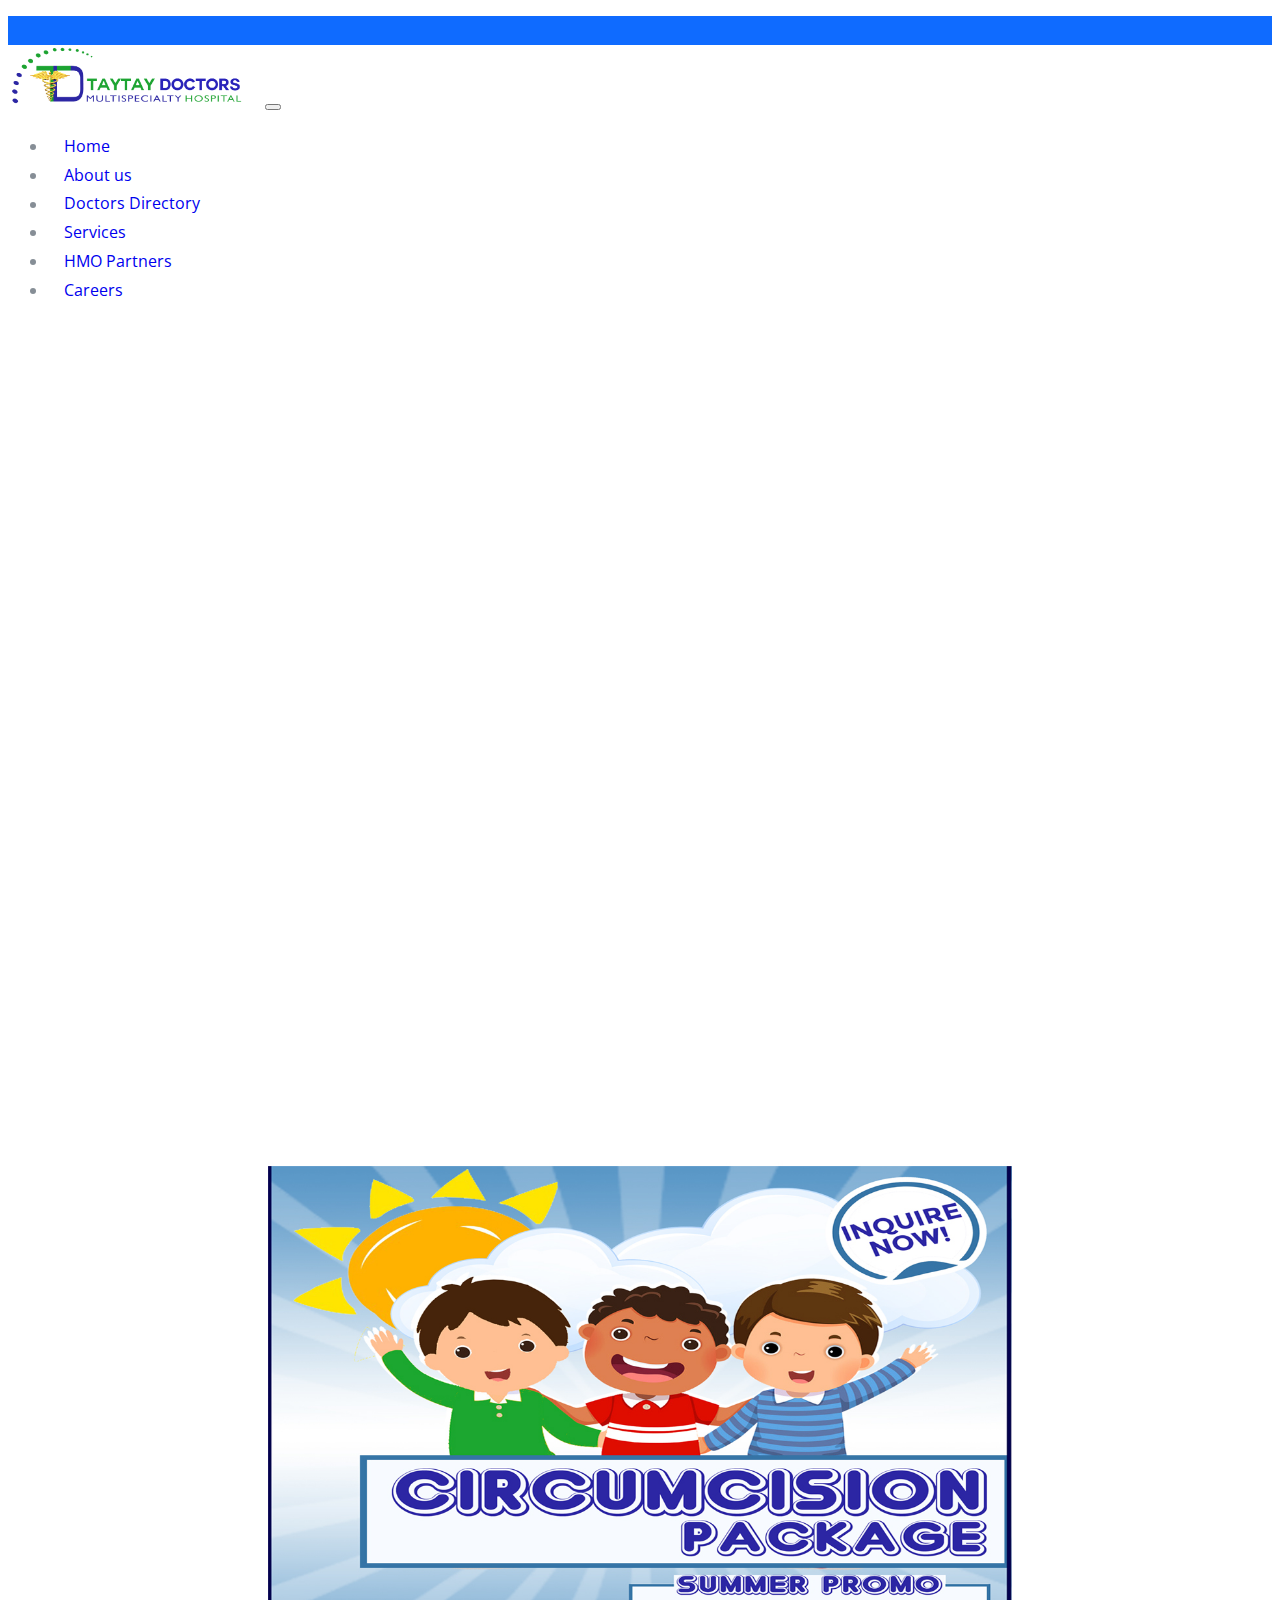
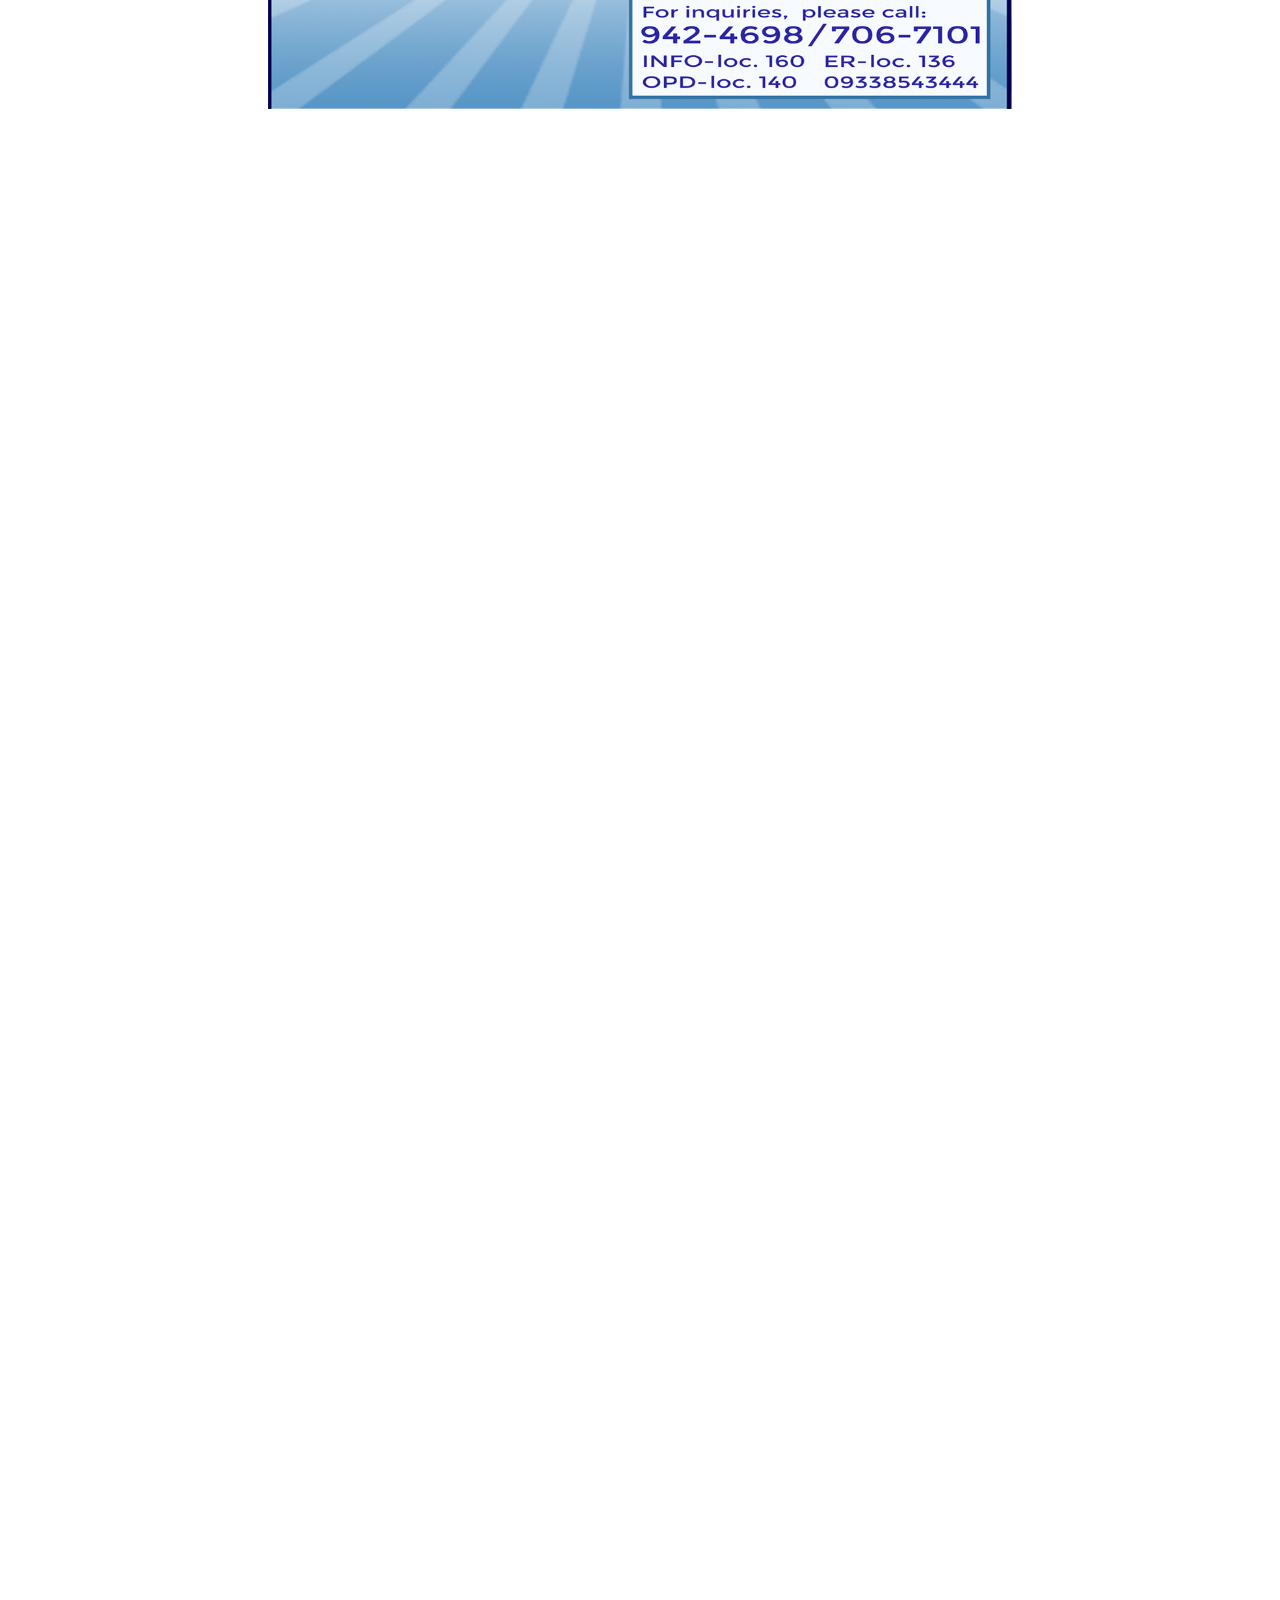
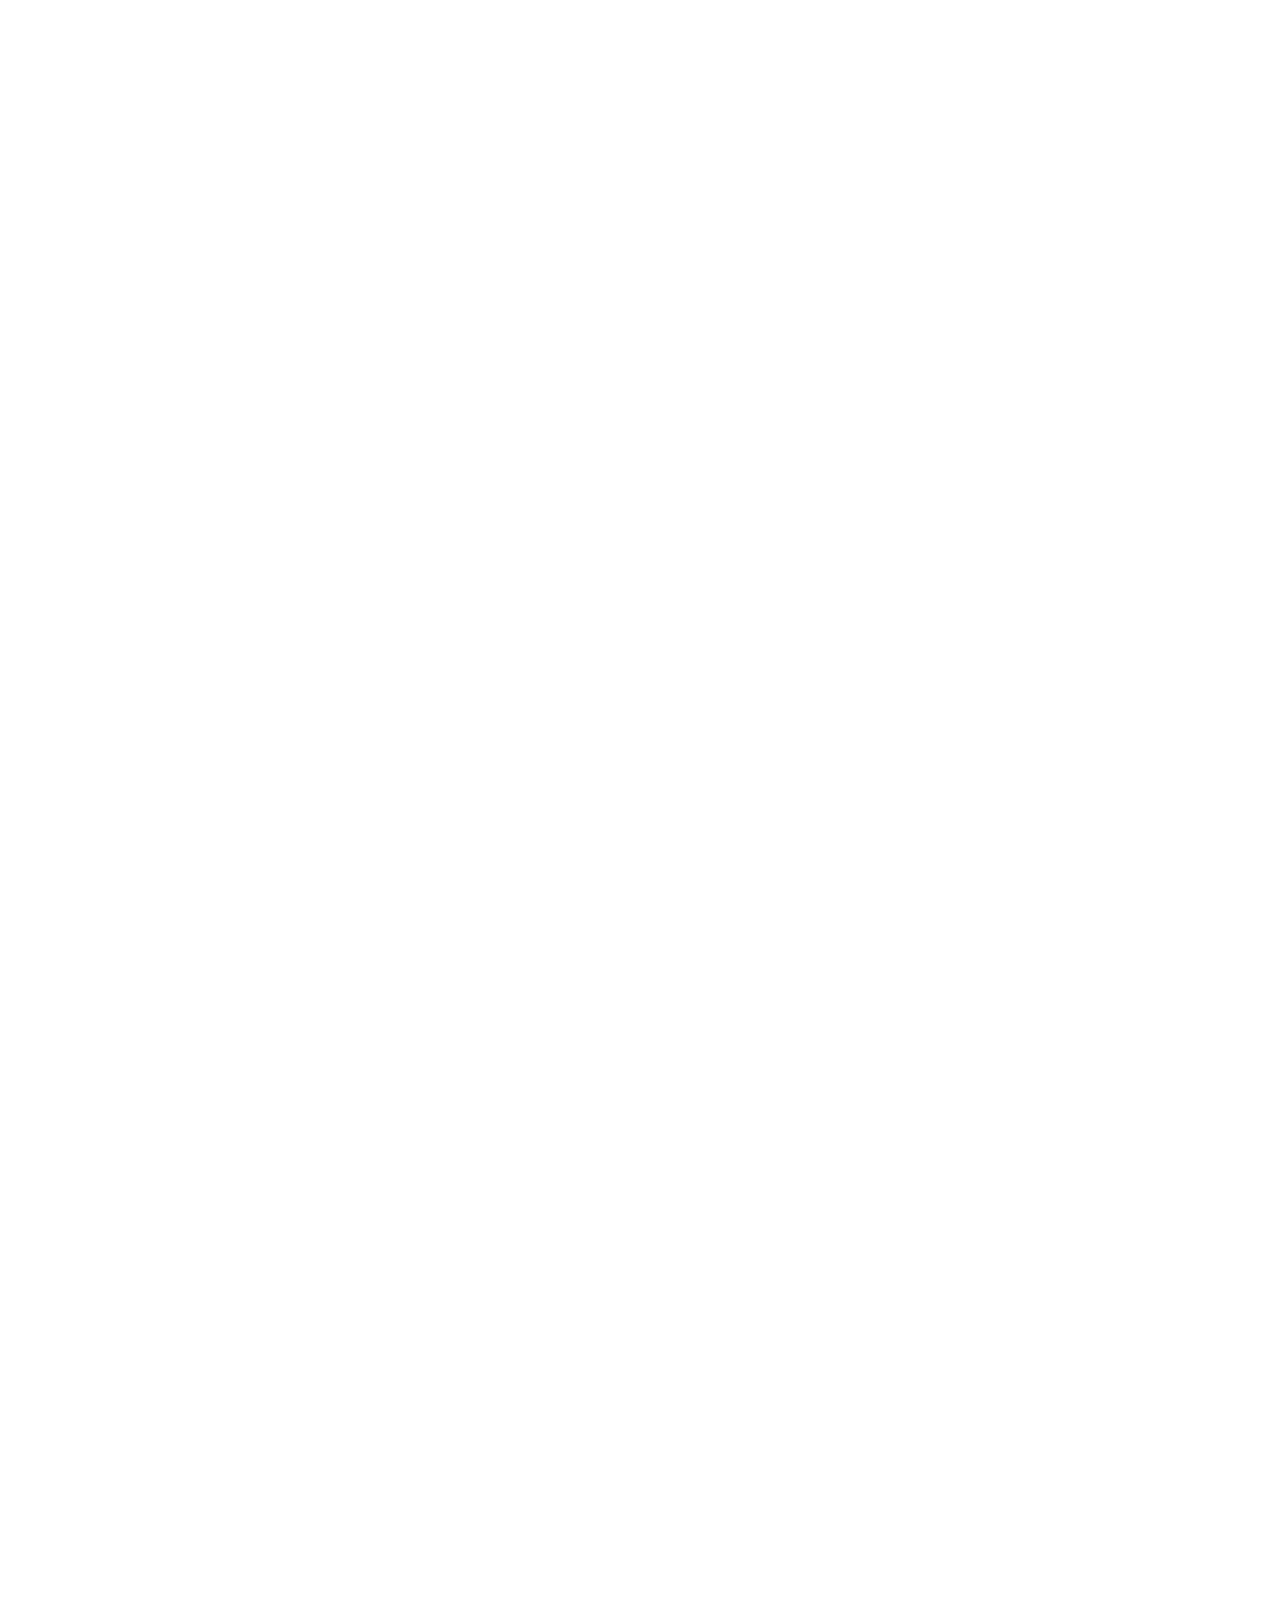
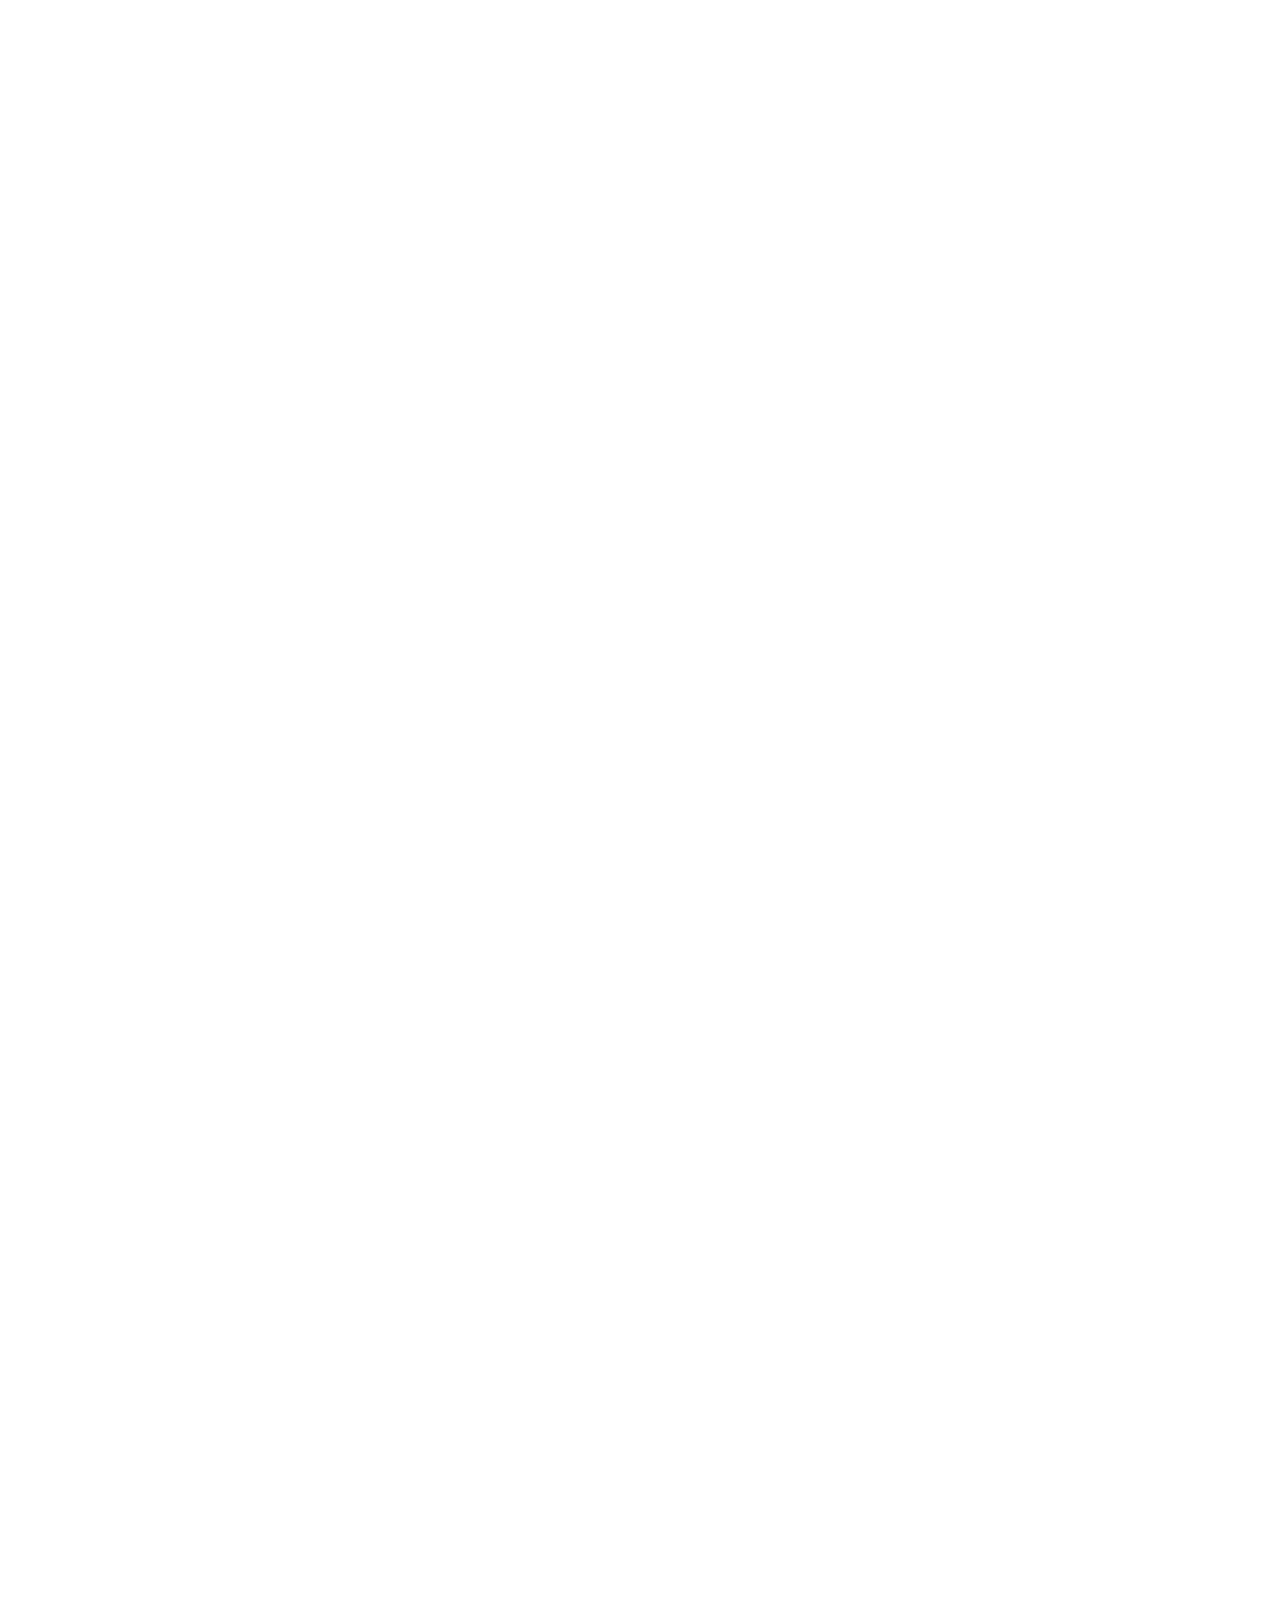
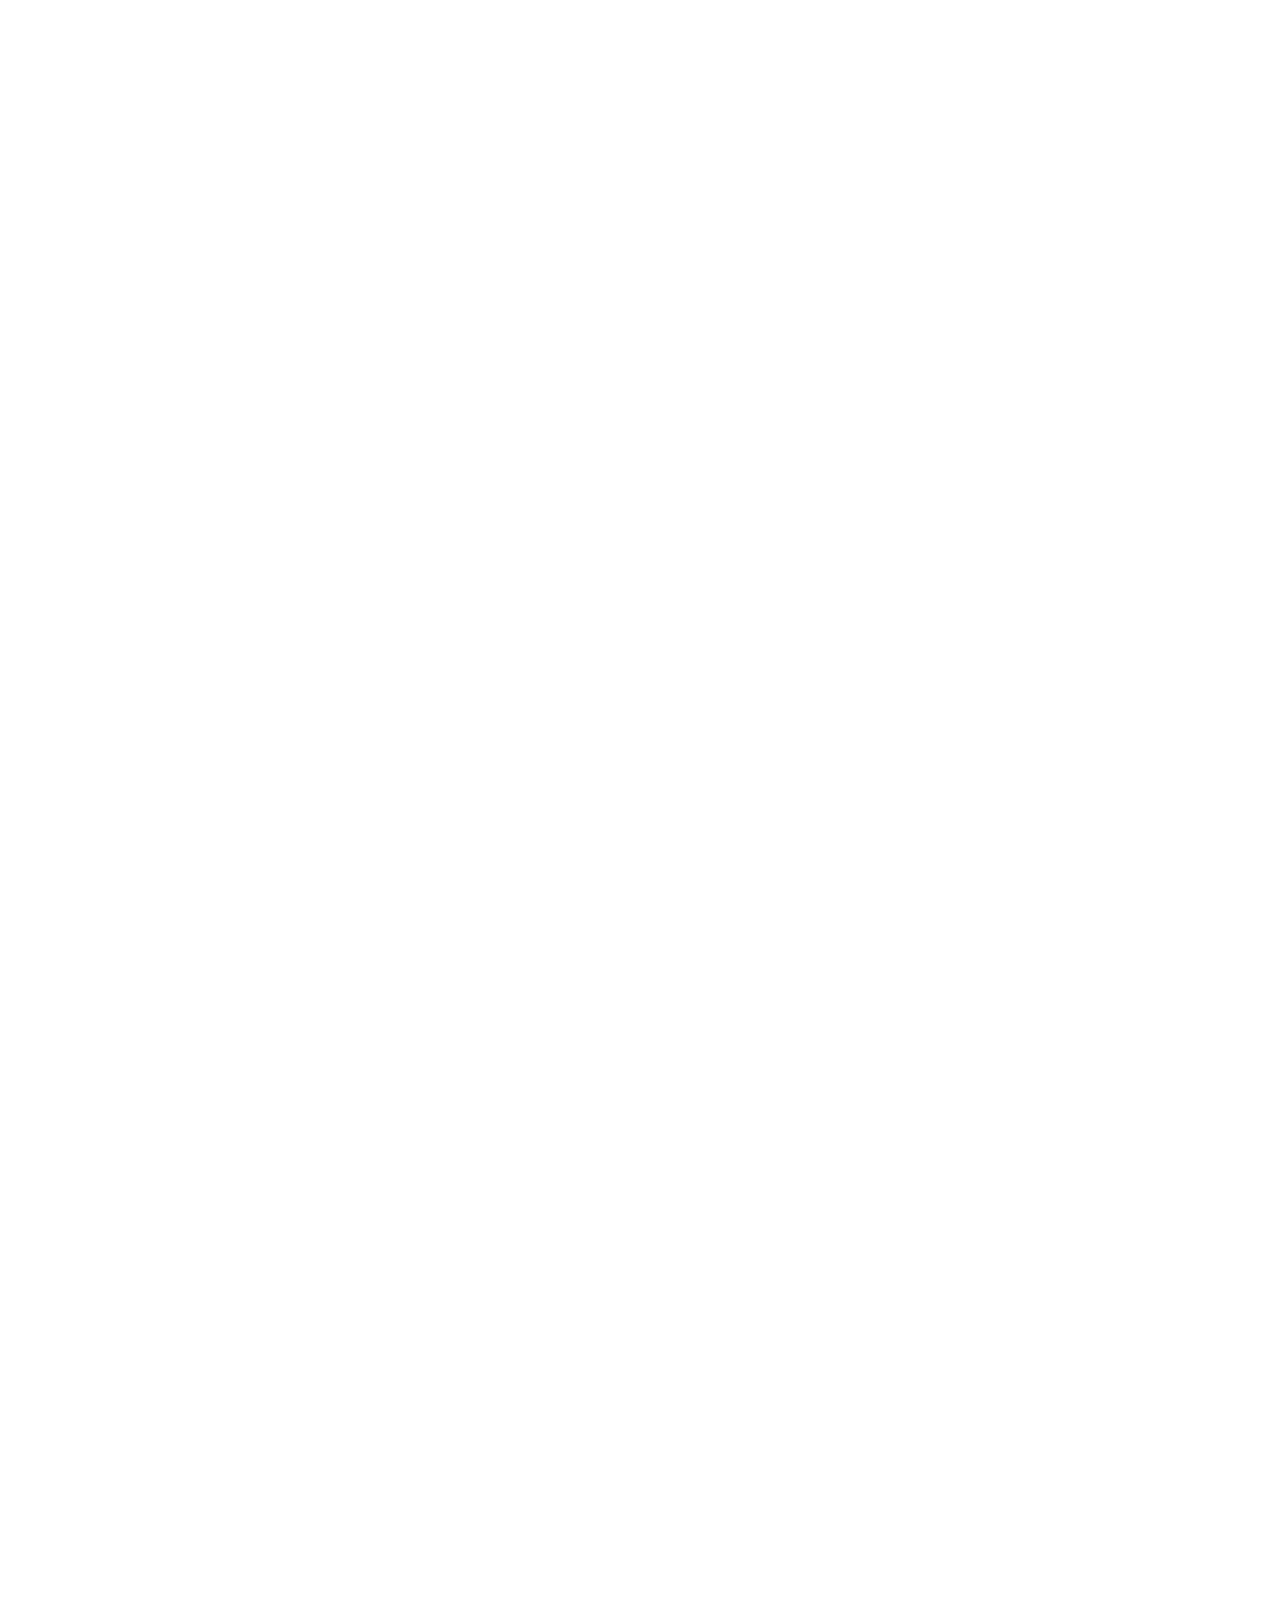
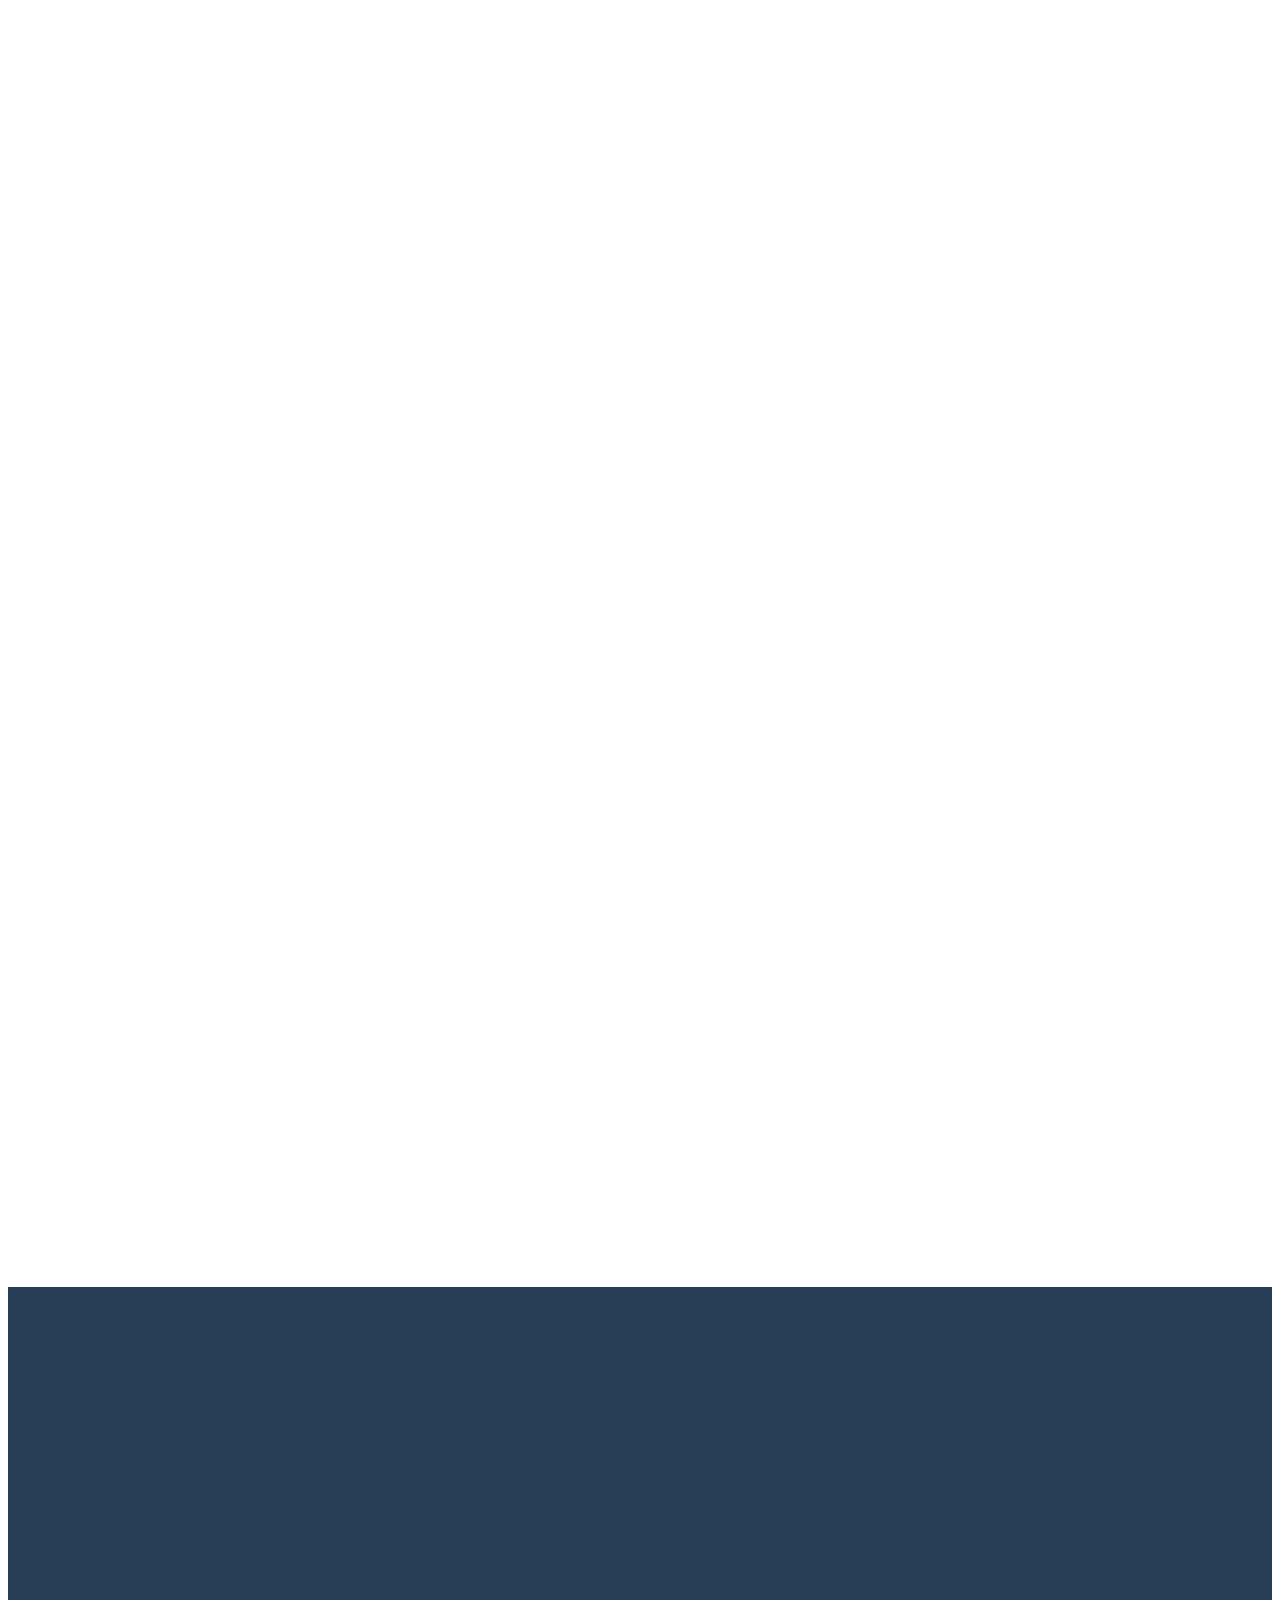
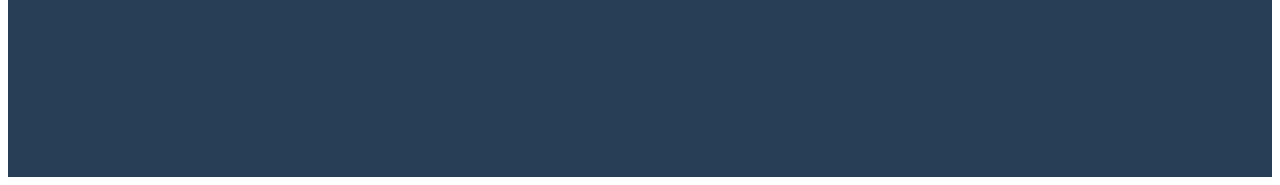
==== index.html @ 49633da0 "Update index.html" ====
<!doctype html>
<html lang="en">
  <head>
    <title>Taytay Doctors Multispecialty Hospital</title>
    <meta charset="utf-8">
    <meta name="viewport" content="width=device-width, initial-scale=1, shrink-to-fit=no">

    <link href="https://fonts.googleapis.com/css?family=Open+Sans:300, 400, 700" rel="stylesheet">

    <link rel="stylesheet" href="css/bootstrap.css">
    <link rel="stylesheet" href="css/animate.css">
    <link rel="stylesheet" href="css/owl.carousel.min.css">
    <link rel="stylesheet" href="css/bootstrap-datepicker.css">
    <link rel="stylesheet" href="css/jquery.timepicker.css">

    <link rel="stylesheet" href="fonts/ionicons/css/ionicons.min.css">
    <link rel="stylesheet" href="fonts/fontawesome/css/font-awesome.min.css">
    <link rel="stylesheet" href="fonts/flaticon/font/flaticon.css">


    <!-- Theme Style -->
    <link rel="stylesheet" href="css/style.css">
  </head>
  <body>
    
    <header role="banner">
      <div class="top-bar">
        <div class="container">
          <div class="right">
            <div class="col-md-10 col-sm-10 col-5">
              <ul class="social list-unstyled">
                <li><a href="https://www.facebook.com/TaytayDoctorsMultispecialtyHospital"><span class="fa fa-facebook"></span></a></li>
               <!--<li><a href="#"><span class="fa fa-youtube"></span></a></li>
                <li><a href="#"><span class="fa fa-instagram"></span></a></li>-->
                 <li><a href="#"><span class="fa fa-map-marker"></span></a></li>
                    <li><a href="contact.html"><span class="fa fa-phone"></span></a></li>
              </ul>
            </div>
          </div>
        </div>
      </div>
      <nav class="navbar navbar-expand-lg navbar-light bg-light">
        <div class="container">
          <a class="navbar-brand" href="index.html">
              <img src="img/logo.png" alt="Image Placeholder" class="img-fluid" width="250">  
          </a>
          <button class="navbar-toggler" type="button" data-toggle="collapse" data-target="#navbarsExample05" aria-controls="navbarsExample05" aria-expanded="false" aria-label="Toggle navigation">
            <span class="navbar-toggler-icon"></span>
          </button>

         <div class="collapse navbar-collapse" id="navbarsExample05">
            <ul class="navbar-nav ml-auto">
              <li class="nav-item">
                <a class="nav-link" href="index.html">Home</a>
              </li>
              
              <li class="nav-item">
                <a class="nav-link" href="about.html">About us</a>
              </li>

              <li class="nav-item">
                <a class="nav-link" href="doctors.html">Doctors Directory</a>
              </li>

              <li class="nav-item">
                <a class="nav-link" href="services.html">Services</a>
              </li>

              <li class="nav-item">
                <a class="nav-link" href="HMO.html">HMO Partners</a>
              </li>

               <li class="nav-item">
                <a class="nav-link" href="careers.html">Careers</a>
              </li>



              <!--
              <li class="nav-item dropdown">
                <a class="nav-link dropdown-toggle" href="services.html" id="dropdown04" data-toggle="dropdown" aria-haspopup="true" aria-expanded="false">Patient Care</a>
                <div class="dropdown-menu" aria-labelledby="dropdown04">
                  <a class="dropdown-item" href="services.html">Hospital Services</a>
                  <a class="dropdown-item" href="doctors.html">Find Doctors</a>
                </div>
              </li>-->

             <!-- <li class="nav-item dropdown">
                <a class="nav-link dropdown-toggle" href="about.html" id="dropdown05" data-toggle="dropdown" aria-haspopup="true" aria-expanded="false">About TDMH</a>
                <div class="dropdown-menu" aria-labelledby="dropdown05">
                  <a class="dropdown-item" href="about.html">Our Story</a>
                  <a class="dropdown-item" href="careers.html">Careers at TDMH</a>
                  <a class="dropdown-item" href="#footer">Contact Us</a>
                 

                </div>
              </li>--!>
              <!--
              <li class="nav-item">
                <a class="nav-link" href="careers.html">Careers</a>
              </li>

              <li class="nav-item">
                <a class="nav-link" href="contact.html">Contact Us</a>
              </li>-->
            </ul>
          </div>
        </div>
      </nav>
    </header>
    <!-- END header -->
    
    <section class="home-slider owl-carousel">
      <div class="slider-item bg-img" style="background-image: url('img/opd_tdmh.jpg');">
      <div class="slider-item bg-img-mob" style="background-image: url('img/opd_tdmh.jpg');">
        <div class="container">
          <div class="row slider-text align-items-center">
            <div class="col-md-7 col-sm-12 element-animate right">
             
            </div>
          </div>
        </div>
      </div>
      </div>

      <div class="slider-item" style="background-image: url('./img/tuli.jpg');">
      <div class="slider-item bg-img-mob" style="background-image: url('img/tuli.jpg');">
        <div class="container">
          <div class="row slider-text align-items-center">
            <div class="col-md-7 col-sm-12 element-animate">
           
            </div>
          </div>
        </div>
      </div>  
      </div>

    </section>
    <!-- END slider -->

    
    <section class="container home-feature mb-1">
      <div class="row">
         <div class="col-md-3 p-0 one-col element-animate">
          <div class="col-inner p-xl-5 p-lg-5 p-md-4 p-sm-4 p-4">
            <a href="#" class="video"><img src="img/ct_tdmh.jpg" alt="medical laboratory" class="img-fluid"></a>
            <br>
            <br>
            <p align="center"><font size ="4" color =#41b8f4><b>FIND A DOCTOR</b></font></p>
          </div>
          <a href="doctors.html" class="btn-more">Read More</a>
        </div>
        <div class="col-md-3 p-0 one-col element-animate">
          <div class="col-inner p-xl-5 p-lg-5 p-md-4 p-sm-4 p-4">
            <a href="#" class="video"><img src="img/img_thumb_1.jpg" alt="medical laboratory" class="img-fluid"></a>
            <br>
            <br>
            <p align="center"><font size ="4" color =#41b8f4><b>SERVICES</b></font></p>
          
          </div>
          <a href="services.html" class="btn-more">Read More</a>
        </div>

        <div class="col-md-3 p-0 two-col element-animate">
          <div class="col-inner p-xl-5 p-lg-5 p-md-4 p-sm-4 p-4">
            <a href="#" class="video"><img src="img/beds1_tdmh.jpg" alt="medical laboratory" class="img-fluid"></a>
            <br>
            <br>
            <p align="center"><font size="4" font color=#41b8f4><b>VISITING POLICY</b></font><p>

          </div>
          <a href="visiting.html" class="btn-more">Read More</a>
        </div>
        <div class="col-md-3 p-0 three-col element-animate">
          <div class="col-inner p-xl-5 p-lg-5 p-md-4 p-sm-4 p-4">
            <a href="#" class="video"><img src="img/or1_tdmh.jpg" alt="medical laboratory" class="img-fluid"></a>
            <br>
            <br>
            <p align="center"><font size="3" color=#41b8f4><b>DEPARTMENTS/SECTION</b></font></p>
          
          </div>
          <a href="#" class="btn-more">Read More</a>
        </div>
      </div>
    </section>
    <!-- END section -->

    <section class="section stretch-section">
      <div class="container">
        <div class="row justify-content-center mb-5 element-animate">
          <div class="col-md-8 text-center mb-5">
            <h2 class="text-uppercase heading border-bottom mb-4">Why Choose Us</h2>
            <p class="mb-0 lead"></p>
          </div>
        </div>
        <div class="row align-items-center">
          
          <div class="col-md-6 stretch-left-1 element-animate" data-animate-effect="fadeInLeft">
            <a href="#" class="video"><img src="img/or_tdmh.gif" alt="medical laboratory" class="img-fluid"></a>
          </div>
          <div class="col-md-6 stretch-left-1-offset pl-md-5 pl-0 element-animate" data-animate-effect="fadeInLeft">
            <div class="row">
              <div class="col-lg-6 col-md-6 col-sm-6 col-6">
                <div class="media d-block media-feature text-center">
                  <span class="icon flaticon-hospital"></span>
                  <div class="media-body">
                    <h3 class="mt-0 text-black">Amenities</h3>
                    <p>•  Ward<br>
                      • Semi Private<br>
                      • Small Private<br>
                      •  Big Private<br>
                      •  Deluxe<br>
                    • Intensive Care Unit</p>
                  </div>
                </div>
              </div>
              <div class="col-lg-6 col-md-6 col-sm-6 col-6">
                <div class="media d-block media-feature text-center">
                  <span class="icon flaticon-first-aid-kit"></span>
                  <div class="media-body">
                    <h3 class="mt-0 text-black">Medical Services</h3>
                    <p>• Cardiology
• Diabetology<br>
• Dermatology
• ENT<br>
• Endocrinology<br>
• Internal Medicine<br>
• Gastroenterology<br>
• General Surgery
• Nephrology
• Neurology <br>
• Obstetrics & Gynecology<br>
• Ophthalmology
• Orthopedics
• Pediatrics
• Psychiatry<br>
• Pulmonology
• Urology</p>
                  </div>
                </div>
              </div>
            </div>

            <div class="row">
              <div class="col-lg-6 col-md-6 col-sm-6 col-6">
                <div class="media d-block media-feature text-center">
                  <span class="icon flaticon-hospital-bed"></span>
                  <div class="media-body">
                    <h3 class="mt-0 text-black">Patient Services</h3>
                    <p>•  2D Echo
• Computed Tomography (CT Scan)<br>
• Delivery Room<br>
• Dietary Department<br>
• Emergency Room<br>
• Hemodialysis<br>
• Intensive Care Unit (ICU)<br>
• Laboratory Services<br>
• NICU / Nursery
• Pharmacy<br>
• OB-GYNE Ultrasound<br>
• Ultrasound
• X-RAY</p>
                  </div>
                </div>
              </div>
              <div class="col-lg-6 col-md-6 col-sm-6 col-6">
                <div class="media d-block media-feature text-center">
                  <span class="icon flaticon-doctor"></span>
                  <div class="media-body">
                    <h3 class="mt-0 text-black">Expert Doctors</h3>
                    <p></p>
                  </div>
                </div>
              </div>
            </div>
          </div>
        </div>
      </div>
    </section>
    <!-- END section -->

    <section class="section custom-tabs">
      <div class="container">
        <div class="row">

          <div class="col-md-4 border-right element-animate">
            <div class="nav flex-column nav-pills" id="v-pills-tab" role="tablist" aria-orientation="vertical">
              <a class="nav-link active" id="v-pills-home-tab" data-toggle="pill" href="#v-pills-home" role="tab" aria-controls="v-pills-home" aria-selected="true"><span>01</span> Amenities</a>
              <a class="nav-link" id="v-pills-profile-tab" data-toggle="pill" href="#v-pills-profile" role="tab" aria-controls="v-pills-profile" aria-selected="false"><span>02</span> Medical Services</a>
              <a class="nav-link" id="v-pills-messages-tab" data-toggle="pill" href="#v-pills-messages" role="tab" aria-controls="v-pills-messages" aria-selected="false"><span>03</span> Patient Services</a>
              <a class="nav-link" id="v-pills-settings-tab" data-toggle="pill" href="#v-pills-settings" role="tab" aria-controls="v-pills-settings" aria-selected="false"><span>04</span> Expert Doctors</a>
            </div>
          </div>
          <div class="col-md-1"></div>
          <div class="col-md-7 element-animate">
            
            <div class="tab-content" id="v-pills-tabContent">
              <div class="tab-pane fade show active" id="v-pills-home" role="tabpanel" aria-labelledby="v-pills-home-tab">
                <span class="icon flaticon-hospital"></span>
                <h2 class="text-primary">Amenities</h2>

                <p class="lead">• Ward<br>
                • Semi Private<br>
              • Small Private<br>
            •  Big Private<br>
          •  Deluxe<br>
        • Intensive Care Unit</p>
                <p></p>
                <p><a href="#" class="btn btn-primary">Learn More</a></p>
              </div>
              <div class="tab-pane fade" id="v-pills-profile" role="tabpanel" aria-labelledby="v-pills-profile-tab">
                <span class="icon flaticon-first-aid-kit"></span>
                <h2 class="text-primary">Medical Services</h2>
                <p class="lead">• Cardiology<br>
• Diabetology<br>
• Dermatology<br>
• ENT<br>
• Endocrinology<br>
• Internal Medicine<br>
• Gastroenterology<br>
• General Surgery<br>
• Nephrology<br>
• Neurology <br>
• Obstetrics & Gynecology<br>
• Ophthalmology<br>
• Orthopedics<br>
• Pediatrics<br>
• Psychiatry<br>
• Pulmonology<br>
• Urology</p>
                <p></p>
                <p><a href="#" class="btn btn-primary">Learn More</a></p>
              </div>
              <div class="tab-pane fade" id="v-pills-messages" role="tabpanel" aria-labelledby="v-pills-messages-tab">
                <span class="icon flaticon-hospital-bed"></span>
                <h2 class="text-primary">Patient Services</h2>
                <p class="lead">• 2D Echo<br>
• Computed Tomography (CT Scan)<br>
• Delivery Room<br>
• Dietary Department<br>
• Emergency Room<br>
• Hemodialysis<br>
• Intensive Care Unit (ICU)<br>
• Laboratory Services<br>
• NICU / Nursery<br>
• Pharmacy<br>
• OB-GYNE Ultrasound<br>
• Ultrasound<br>
• X-RAY</p>
                <p></p>
                <p><a href="#" class="btn btn-primary">Learn More</a></p>
              </div>
              <div class="tab-pane fade" id="v-pills-settings" role="tabpanel" aria-labelledby="v-pills-settings-tab">
                <span class="icon flaticon-doctor"></span>
                <h2 class="text-primary">Expert Doctors</h2>
                <p class="lead"></p>
                <p></p>
                <p><a href="#" class="btn btn-primary">Learn More</a></p>
              </div>
            </div>
          </div>
        </div>
      </div>
    </section>
    <!-- END section -->

    <section class="cover_1" style="background-image: url(img/bg_1.jpg);">
      <div class="container">
        <div class="row text-center justify-content-center">
          <div class="col-md-10">
            <h2 class="heading element-animate">Experience Our Advanced Facilities</h2>
            <p class="sub-heading element-animate mb-5"></p>
            <p class="element-animate"><a href="#contact" class="btn btn-primary btn-lg">Get In Touch</a></p>
          </div>
        </div>
      </div>
    </section>
    <!-- END section -->

    <!--
    <section class="section bg-light">
      <div class="container">
        <div class="row justify-content-center mb-5 element-animate">
          <div class="col-md-8 text-center mb-5">
            <h2 class="text-uppercase heading border-bottom mb-4">News &amp; Events</h2>
            <p class="mb-0 lead">Lorem ipsum dolor sit amet, consectetur adipisicing elit. Commodi unde impedit, necessitatibus, soluta sit quam minima expedita atque corrupti reiciendis.</p>
          </div>
        </div>
        <div class="row element-animate">
          <div class="major-caousel js-carousel-2 owl-carousel">
            <div>
              <div class="media d-block media-custom text-left">
                <img src="img/img_thumb_1.jpg" alt="Image Placeholder" class="img-fluid">
                <div class="media-body">
                  <span class="meta-post">December 2, 2017</span>
                  <h3 class="mt-0 text-black"><a href="#" class="text-black">Lorem ipsum dolor sit amet elit</a></h3>
                  <p>Lorem ipsum dolor sit amet, consectetur adipisicing elit.</p>
                  <p class="clearfix">
                    <a href="#" class="float-left">Read more</a>
                    <a href="#" class="float-right meta-chat"><span class="ion-chatbubble"></span> 8</a>
                  </p>
                </div>
              </div>
            </div>
            <div>
              <div class="media d-block media-custom text-left">
                <img src="img/img_thumb_2.jpg" alt="Image Placeholder" class="img-fluid">
                <div class="media-body">
                  <span class="meta-post">December 2, 2017</span>
                  <h3 class="mt-0 text-black"><a href="#" class="text-black">Lorem ipsum dolor sit amet elit</a></h3>
                  <p>Lorem ipsum dolor sit amet, consectetur adipisicing elit.</p>
                  <p class="clearfix">
                    <a href="#" class="float-left">Read more</a>
                    <a href="#" class="float-right meta-chat"><span class="ion-chatbubble"></span> 2</a>
                  </p>
                </div>
              </div>
            </div>
            <div>
              <div class="media d-block media-custom text-left">
                <img src="img/img_thumb_3.jpg" alt="Image Placeholder" class="img-fluid">
                <div class="media-body">
                  <span class="meta-post">December 2, 2017</span>
                  <h3 class="mt-0 text-black"><a href="#" class="text-black">Lorem ipsum dolor sit amet elit</a></h3>
                  <p>Lorem ipsum dolor sit amet, consectetur adipisicing elit.</p>
                  <p class="clearfix">
                    <a href="#" class="float-left">Read more</a>
                    <a href="#" class="float-right meta-chat"><span class="ion-chatbubble"></span> 5</a>
                  </p>
                </div>
              </div>
            </div>
            <div>
              <div class="media d-block media-custom text-left">
                <img src="img/img_thumb_4.jpg" alt="Image Placeholder" class="img-fluid">
                <div class="media-body">
                  <span class="meta-post">December 2, 2017</span>
                  <h3 class="mt-0 text-black"><a href="#" class="text-black">Lorem ipsum dolor sit amet elit</a></h3>
                  <p>Lorem ipsum dolor sit amet, consectetur adipisicing elit.</p>
                  <p class="clearfix">
                    <a href="#" class="float-left">Read more</a>
                    <a href="#" class="float-right meta-chat"><span class="ion-chatbubble"></span> 7</a>
                  </p>
                </div>
              </div>
            </div>

            <div>
              <div class="media d-block media-custom text-left">
                <img src="img/img_thumb_1.jpg" alt="Image Placeholder" class="img-fluid">
                <div class="media-body">
                  <span class="meta-post">December 2, 2017</span>
                  <h3 class="mt-0 text-black"><a href="#" class="text-black">Lorem ipsum dolor sit amet elit</a></h3>
                  <p>Lorem ipsum dolor sit amet, consectetur adipisicing elit.</p>
                  <p class="clearfix">
                    <a href="#" class="float-left">Read more</a>
                    <a href="#" class="float-right meta-chat"><span class="ion-chatbubble"></span> 1</a>
                  </p>
                </div>
              </div>
            </div>
            <div>
              <div class="media d-block media-custom text-left">
                <img src="img/img_thumb_2.jpg" alt="Image Placeholder" class="img-fluid">
                <div class="media-body">
                  <span class="meta-post">December 2, 2017</span>
                  <h3 class="mt-0 text-black"><a href="#" class="text-black">Lorem ipsum dolor sit amet elit</a></h3>
                  <p>Lorem ipsum dolor sit amet, consectetur adipisicing elit.</p>
                  <p class="clearfix">
                    <a href="#" class="float-left">Read more</a>
                    <a href="#" class="float-right meta-chat"><span class="ion-chatbubble"></span> 4</a>
                  </p>
                </div>
              </div>
            </div>
            <div>
              <div class="media d-block media-custom text-left">
                <img src="img/img_thumb_3.jpg" alt="Image Placeholder" class="img-fluid">
                <div class="media-body">
                  <span class="meta-post">December 2, 2017</span>
                  <h3 class="mt-0 text-black"><a href="#" class="text-black">Lorem ipsum dolor sit amet elit</a></h3>
                  <p>Lorem ipsum dolor sit amet, consectetur adipisicing elit.</p>
                  <p class="clearfix">
                    <a href="#" class="float-left">Read more</a>
                    <a href="#" class="float-right meta-chat"><span class="ion-chatbubble"></span> 12</a>
                  </p>
                </div>
              </div>
            </div>
            <div>
              <div class="media d-block media-custom text-left">
                <img src="img/img_thumb_4.jpg" alt="Image Placeholder" class="img-fluid">
                <div class="media-body">
                  <span class="meta-post">December 2, 2017</span>
                  <h3 class="mt-0 text-black"><a href="#" class="text-black">Lorem ipsum dolor sit amet elit</a></h3>
                  <p>Lorem ipsum dolor sit amet, consectetur adipisicing elit.</p>
                  <p class="clearfix">
                    <a href="#" class="float-left">Read more</a>
                    <a href="#" class="float-right meta-chat"><span class="ion-chatbubble"></span> 14</a>
                  </p>
                </div>
              </div>
            </div>

          </div>
          <!-- END slider --
        </div>
      </div>
    </section>
    <!-- END section -->

    <footer id="footer" class="site-footer" role="contentinfo">
      <div class="container">
        <div class="row element-animate">
          <div class="col-md-3 mb-5">
            <h3>Services</h3>
            <ul class="footer-link list-unstyled">
              <li><a href="doctors.html">Find A Doctor</a></li>
              <li><a href="services.html">Patient Services</a></li>
            </ul>
          </div>
          <div class="col-md-3 mb-5">
            <h3>Location</h3>
            <p class="mb-5">
              <a href="https://www.google.com.ph/maps/place/Taytay+Doctors+Multispecialty+Hospital/@14.573779,121.12526,15z/data=!4m5!3m4!1s0x0:0xaddd56608eb3ae20!8m2!3d14.573779!4d121.12526">6 Rizal Avenue,<br />
              Brgy. San Isidro,<br />
              Taytay, Rizal,<br />
              Philippines</a>
            </p>
          </div>
        </div>

        <div class="row pt-md-3 element-animate">
          <div class="col-md-12">
            <hr class="border-t">
          </div>
          <div class="col-md-6 col-sm-12 copyright">
            <p>&copy; 2018. All Rights Reserved.</p>
          </div>
          <div class="col-md-6 col-sm-12 text-md-right text-sm-left">
            <a href="https://www.facebook.com/TaytayDoctorsMultispecialtyHospital" class="p-2"><span class="fa fa-facebook"></span></a>
            <a href="#" class="p-2"><span class="fa fa-youtube"></span></a>
            <a href="#" class="p-2"><span class="fa fa-instagram"></span></a>
          </div>
        </div>
      </div>
    </footer>
    <!-- END footer -->


    <!-- Modal --
    <div class="modal fade" id="modalAppointment" tabindex="-1" role="dialog" aria-labelledby="modalAppointmentLabel" aria-hidden="true">
      <div class="modal-dialog" role="document">
        <div class="modal-content">
          <div class="modal-header">
            <h5 class="modal-title" id="modalAppointmentLabel">Appointment</h5>
            <button type="button" class="close" data-dismiss="modal" aria-label="Close">
              <span aria-hidden="true">&times;</span>
            </button>
          </div>
          <div class="modal-body">
            <form action="#">
              <div class="form-group">
                <label for="appointment_name" class="text-black">Full Name</label>
                <input type="text" class="form-control" id="appointment_name">
              </div>
              <div class="form-group">
                <label for="appointment_email" class="text-black">Email</label>
                <input type="text" class="form-control" id="appointment_email">
              </div>
              <div class="row">
                <div class="col-md-6">
                  <div class="form-group">
                    <label for="appointment_date" class="text-black">Date</label>
                    <input type="text" class="form-control" id="appointment_date">
                  </div>    
                </div>
                <div class="col-md-6">
                  <div class="form-group">
                    <label for="appointment_time" class="text-black">Time</label>
                    <input type="text" class="form-control" id="appointment_time">
                  </div>
                </div>
              </div>
              

              <div class="form-group">
                <label for="appointment_message" class="text-black">Message</label>
                <textarea name="" id="appointment_message" class="form-control" cols="30" rows="10"></textarea>
              </div>
              <div class="form-group">
                <input type="submit" value="Send Message" class="btn btn-primary">
              </div>
            </form>
          </div>
          
        </div>
      </div>
    </div>-->

    <script src="js/jquery-3.2.1.min.js"></script>
    <script src="js/popper.min.js"></script>
    <script src="js/bootstrap.min.js"></script>
    <script src="js/owl.carousel.min.js"></script>
    <script src="js/bootstrap-datepicker.js"></script>
    <script src="js/jquery.timepicker.min.js"></script>
    <script src="js/jquery.waypoints.min.js"></script>
    <script src="js/main.js"></script>
  </body>
</html>
---- css/style.css ----
body {
  background: #fff;
  font-family: "Open Sans", Arial, sans-serif;
  font-weight: 400;
  font-size: 16px;
  line-height: 1.8;
  color: #868e96;
}

a {
  -webkit-transition: .3s all ease;
  -o-transition: .3s all ease;
  transition: .3s all ease;
  text-decoration: none;
}

a:hover {
  text-decoration: none;
}

h1, h2, h3, h4, h5 {
  color: #000;
}

.btn, .form-control {
  outline: none;
  -webkit-box-shadow: none !important;
  box-shadow: none !important;
}

/* Header */
header {
  position: relative;
  top: 0;
  left: 0;
  width: 100%;
  z-index: 5;
}

header .navbar-brand {
  text-transform: uppercase;
  letter-spacing: .2em;
  font-weight: 400;
}

header .navbar-brand span {
  color: #0F6BFF;
}

header .top-bar {
  background: #0F6BFF;
}

header .top-bar a {
  color: #fff;
  padding: 10px;
  font-size: 13px;
  display: inline-block;
}

header .top-bar .cta-btn {
  display: inline-block;
  padding-right: 15px;
  padding-left: 15px;
  background: #77CC6D;
}

header .top-bar .cta-btn:hover {
  -webkit-box-shadow: 2px 0 20px 0 rgba(0, 0, 0, 0.1);
  box-shadow: 2px 0 20px 0 rgba(0, 0, 0, 0.1);
}

header .top-bar .social {
  margin-bottom: 0;
}

header .top-bar .social li {
  display: inline-block;
  text-align: center;
}

header .top-bar .social li a {
  color: #fff;
  padding: 10px;
  width: 40px;
  display: inline-block;
}

@media (max-width: 991px) {
  header .top-bar .social li a {
    padding-left: 10px;
    padding-right: 10px;
    width: inherit;
  }
}

header .top-bar .social li a:hover {
  background: #77CC6D;
  color: #fff;
  -webkit-box-shadow: 2px 0 20px 0 rgba(0, 0, 0, 0.1);
  box-shadow: 2px 0 20px 0 rgba(0, 0, 0, 0.1);
}

header .navbar {
  padding-top: 0;
  padding-bottom: 0;
  background: white !important;
}

@media (max-width: 1199px) {
  header .navbar {
    background: white !important;
    padding-top: .5rem;
    padding-bottom: .5rem;
  }
}

header .navbar .nav-link {
  padding: 1.7rem 1rem;
  outline: none !important;
}
header .navbar .nav-link:hover {
  color: #0F6BFF !important;
}

@media (max-width: 1199px) {
  header .navbar .nav-link {
    padding: .5rem 0rem;
  }
  header .navbar .nav-link:hover {
  color: #0F6BFF !important;
  }
}

header .navbar .nav-link.active {
  color: #0F6BFF !important;
}

header .navbar .dropdown-menu {
  font-size: 14px;
  border-radius: 4px;
  border: none;
  -webkit-box-shadow: 0 2px 20px -5px rgba(0, 0, 0, 0.1);
  box-shadow: 0 2px 20px -5px rgba(0, 0, 0, 0.1);
}

header .navbar .dropdown-menu .dropdown-item.active {
  background: #f8f9fa;
  color: #0F6BFF !important;
}

header .navbar .dropdown-menu a {
  padding-top: 7px;
  padding-bottom: 7px;
}

/* Owl Carousel */
.owl-carousel .owl-item {
  opacity: .4;
}

.owl-carousel .owl-item.active {
  opacity: 1;
}

.owl-carousel .owl-nav {
  position: absolute;
  top: 50%;
  width: 100%;
}

.owl-carousel .owl-nav .owl-prev,
.owl-carousel .owl-nav .owl-next {
  position: absolute;
  -webkit-transform: translateY(-50%);
  -ms-transform: translateY(-50%);
  transform: translateY(-50%);
  margin-top: -10px;
}

.owl-carousel .owl-nav .owl-prev span:before,
.owl-carousel .owl-nav .owl-next span:before {
  font-size: 40px;
}

.owl-carousel .owl-nav .owl-prev {
  left: 30px !important;
}

.owl-carousel .owl-nav .owl-next {
  right: 30px !important;
}

.owl-carousel .owl-dots {
  text-align: center;
}

.owl-carousel .owl-dots .owl-dot {
  width: 10px;
  height: 10px;
  margin: 5px;
  border-radius: 50%;
  background: #e6e6e6;
}

.owl-carousel .owl-dots .owl-dot.active {
  background: #0F6BFF;
}

.owl-carousel.home-slider {
  z-index: 1;
  position: relative;
}

.owl-carousel.home-slider .owl-nav {
  opacity: 0;
  visibility: hidden;
  -webkit-transition: .3s all ease;
  -o-transition: .3s all ease;
  transition: .3s all ease;
}

.owl-carousel.home-slider .owl-nav button {
  color: #fff;
}

.owl-carousel.home-slider:focus .owl-nav, .owl-carousel.home-slider:hover .owl-nav {
  opacity: 1;
  visibility: visible;
}

.owl-carousel.home-slider .slider-item {
  background-size: cover;
  background-repeat: no-repeat;
  background-position: center center;
  height: calc(100vh - 117px);
  min-height: 700px;
}

.owl-carousel.home-slider .slider-item .slider-text {
  color: #fff;
  height: calc(100vh - 117px);
  min-height: 700px;
}

.owl-carousel.home-slider .slider-item .slider-text h1 {
  font-size: 72px;
  color: #fff;
  background-color: rgba(15,107,255,0.4);
  line-height: 1.2;
  font-weight: 300;
}

@media (max-width: 991px) {
  .owl-carousel.home-slider .slider-item .slider-text h1 {
    font-size: 60px;
    margin-bottom: 20vh;
  }
}

.owl-carousel.home-slider .slider-item .slider-text p {
  font-size: 20px;
  line-height: 1.5;
  font-weight: 300;
  background-color: rgba(15,107,255,0.4);
  color: rgba(255, 255, 255, 0.8);
}

.owl-carousel.home-slider.inner-page .slider-item {
  height: calc(50vh - 117px);
  min-height: 500px;
}

.owl-carousel.home-slider.inner-page .slider-item .slider-text {
  color: #fff;
  height: calc(50vh - 117px);
  min-height: 500px;
}

.owl-carousel.home-slider .owl-dots {
  position: absolute;
  bottom: 150px;
  width: 100%;
}

.owl-carousel.home-slider .owl-dots .owl-dot {
  width: 18px;
  height: 18px;
  margin: 5px;
  border-radius: 50%;
  background: #e6e6e6;
  background: none;
  border: 2px solid rgba(255, 255, 255, 0.5);
  outline: none !important;
  position: relative;
  -webkit-transition: .3s all ease;
  -o-transition: .3s all ease;
  transition: .3s all ease;
}

.owl-carousel.home-slider .owl-dots .owl-dot span {
  position: absolute;
  width: 6px;
  height: 6px;
  background: rgba(255, 255, 255, 0.5);
  border-radius: 50% !important;
  left: 50%;
  top: 50%;
  display: block;
  -webkit-transform: translate(-50%, -50%);
  -ms-transform: translate(-50%, -50%);
  transform: translate(-50%, -50%);
}

.owl-carousel.home-slider .owl-dots .owl-dot.active {
  border: 2px solid white;
}

.owl-carousel.home-slider .owl-dots .owl-dot.active span {
  background: white;
}

.owl-carousel.major-caousel .owl-stage-outer {
  padding-top: 30px;
  padding-bottom: 30px;
}

.owl-carousel.major-caousel .owl-nav .owl-prev, .owl-carousel.major-caousel .owl-nav .owl-next {
  -webkit-transition: .3s all ease;
  -o-transition: .3s all ease;
  transition: .3s all ease;
  color: #495057;
}

.owl-carousel.major-caousel .owl-nav .owl-prev:hover, .owl-carousel.major-caousel .owl-nav .owl-prev:focus, .owl-carousel.major-caousel .owl-nav .owl-next:hover, .owl-carousel.major-caousel .owl-nav .owl-next:focus {
  color: #868e96;
  outline: none;
}

.owl-carousel.major-caousel .owl-nav .owl-prev.disabled, .owl-carousel.major-caousel .owl-nav .owl-next.disabled {
  color: #dee2e6;
}

.owl-carousel.major-caousel .owl-nav .owl-prev {
  left: -60px !important;
}

.owl-carousel.major-caousel .owl-nav .owl-next {
  right: -60px !important;
}

.owl-carousel.major-caousel .owl-dots {
  bottom: -30px !important;
  position: relative;
}

.owl-custom-nav {
  float: right;
  position: relative;
  z-index: 10;
}

.owl-custom-nav .owl-custom-prev,
.owl-custom-nav .owl-custom-next {
  padding: 10px;
  font-size: 30px;
  background: #ccc;
  line-height: 0;
  width: 60px;
  text-align: center;
  display: inline-block;
}

.home-feature {
  margin-top: -120px;
  position: relative;
  z-index: 2;
}

.home-feature .one-col, .home-feature .two-col, .home-feature .three-col {
  position: relative;
  -webkit-transition: .3s all ease;
  -o-transition: .3s all ease;
  transition: .3s all ease;
  z-index: 2;
  top: 0;
  border-bottom: 10px solid #77CC6D;
}

@media (max-width: 767px) {
  .home-feature .one-col, .home-feature .two-col, .home-feature .three-col {
    border: none;
    margin-bottom: 10px;
  }
}

.home-feature .one-col .col-inner, .home-feature .two-col .col-inner, .home-feature .three-col .col-inner {
  position: relative;
  overflow: hidden;
}

.home-feature .one-col .icon, .home-feature .two-col .icon, .home-feature .three-col .icon {
  font-size: 200px;
  color: rgba(255, 255, 255, 0.07);
  position: absolute;
  left: 50%;
  top: 50%;
  -webkit-transform: translate(-50%, -50%);
  -ms-transform: translate(-50%, -50%);
  transform: translate(-50%, -50%);
  z-index: -1;
  -webkit-transition: .3s all ease;
  -o-transition: .3s all ease;
  transition: .3s all ease;
}

.home-feature .one-col h2, .home-feature .two-col h2, .home-feature .three-col h2 {
  color: #fff;
  font-size: 16px;
  letter-spacing: .05em;
  font-weight: 300;
  margin-bottom: 20px;
  text-transform: uppercase;
}

.home-feature .one-col p, .home-feature .two-col p, .home-feature .three-col p {
  color: rgba(255, 255, 255, 0.7);
  font-weight: 300;
}

.home-feature .one-col p:last-child, .home-feature .two-col p:last-child, .home-feature .three-col p:last-child {
  margin-bottom: 0;
}

.home-feature .one-col .btn-more, .home-feature .two-col .btn-more, .home-feature .three-col .btn-more {
  -webkit-transition: .15s all ease-out;
  -o-transition: .15s all ease-out;
  transition: .15s all ease-out;
  opacity: 0;
  visibility: hidden;
  position: absolute;
  display: block;
  text-align: center;
  bottom: -50px;
  left: 0;
  right: 0;
  padding: 20px;
  background: #77CC6D;
  z-index: -1;
  color: #fff;
  -webkit-box-shadow: 0 4px 20px -5px rgba(0, 0, 0, 0.4);
  box-shadow: 0 4px 20px -5px rgba(0, 0, 0, 0.4);
}

@media (max-width: 767px) {
  .home-feature .one-col .btn-more, .home-feature .two-col .btn-more, .home-feature .three-col .btn-more {
    opacity: 1;
    visibility: visible;
    position: relative;
    bottom: 0;
  }
}

.home-feature .one-col .btn-more:hover, .home-feature .two-col .btn-more:hover, .home-feature .three-col .btn-more:hover {
  background: #6fcfdd;
}

.home-feature .one-col:hover, .home-feature .two-col:hover, .home-feature .three-col:hover {
  top: -10px;
  z-index: 3;
  -webkit-box-shadow: 0 4px 40px -5px rgba(0, 0, 0, 0.4);
  box-shadow: 0 4px 40px -5px rgba(0, 0, 0, 0.4);
}

@media (max-width: 767px) {
  .home-feature .one-col:hover, .home-feature .two-col:hover, .home-feature .three-col:hover {
    top: 0;
  }
}

.home-feature .one-col:hover .icon, .home-feature .two-col:hover .icon, .home-feature .three-col:hover .icon {
  -webkit-transform: translate(-10px, -50%);
  -ms-transform: translate(-10px, -50%);
  transform: translate(-10px, -50%);
}

.home-feature .one-col:hover .btn-more, .home-feature .two-col:hover .btn-more, .home-feature .three-col:hover .btn-more {
  opacity: 1;
  visibility: visible;
  bottom: -50px;
}

@media (max-width: 767px) {
  .home-feature .one-col:hover .btn-more, .home-feature .two-col:hover .btn-more, .home-feature .three-col:hover .btn-more {
    bottom: 0;
  }
}

.home-feature .one-col {
  background: #0F6BFF;
}

.home-feature .two-col {
  background: #006fe6;
}

.home-feature .three-col {
  background: #0067d6;
}

.section {
  padding: 7em 0;
}

.cta-link {
  background: #0F6BFF;
  padding: 3.5em 0 3em 0;
  display: block;
  text-align: center;
}

.cta-link:focus, .cta-link:active {
  outline: none;
}

.cta-link span {
  line-height: 1.2;
}

.cta-link .sub-heading {
  color: #fff;
  display: block;
  font-size: 20px;
}

.cta-link .heading {
  font-size: 50px;
  color: #001933;
}

@media (max-width: 991px) {
  .cta-link .heading {
    font-size: 30px;
  }
}

.cta-link:hover {
  background: #006fe6;
}

.cover_1 {
  background-size: cover;
  background-position: center center;
  padding: 7em 0;
}

.cover_1 .sub-heading {
  color: rgba(255, 255, 255, 0.7);
  font-size: 22px;
}

.cover_1 .heading {
  font-size: 50px;
  color: white;
  font-weight: 300;
}

.heading {
  color: #000;
}

.heading.border-bottom {
  position: relative;
  padding-bottom: 30px;
}

.heading.border-bottom:before {
  bottom: 0;
  position: absolute;
  content: "";
  width: 50px;
  height: 2px;
  left: 50%;
  -webkit-transform: translateX(-50%);
  -ms-transform: translateX(-50%);
  transform: translateX(-50%);
  background: #0F6BFF;
}

.text-black {
  color: #000 !important;
}

.stretch-section .video {
  display: block;
  position: relative;
  -webkit-box-shadow: 4px 4px 70px -20px rgba(0, 0, 0, 0.5);
  box-shadow: 4px 4px 70px -20px rgba(0, 0, 0, 0.5);
}

.media-feature .icon {
  font-size: 60px;
  color: #0F6BFF;
}

.media-feature h3 {
  font-size: 20px;
}

.media-custom {
  background: #fff;
  -webkit-transition: .3s all ease;
  -o-transition: .3s all ease;
  transition: .3s all ease;
  -webkit-box-shadow: 0 2px 3px 0 rgba(0, 0, 0, 0.1);
  box-shadow: 0 2px 3px 0 rgba(0, 0, 0, 0.1);
  margin-bottom: 30px;
}

.media-custom .meta-post {
  color: #adb5bd;
  font-size: 13px;
  text-transform: uppercase;
}

.media-custom .meta-chat {
  color: #ced4da;
}

.media-custom .meta-chat:hover {
  color: #868e96;
}

.media-custom:focus, .media-custom:hover {
  -webkit-box-shadow: 0 2px 10px 0 rgba(0, 0, 0, 0.2);
  box-shadow: 0 2px 10px 0 rgba(0, 0, 0, 0.2);
}

.media-custom .media-body {
  padding: 30px;
}

.media-custom .media-body h3 {
  font-size: 20px;
}

.media-custom .media-body p:last-child {
  margin-bottom: 0;
}

.list-unstyled.check li {
  position: relative;
  padding-left: 30px;
  line-height: 1.3;
  margin-bottom: 10px;
}

.list-unstyled.check li:before {
  color: #77CC6D;
  left: 0;
  font-family: "Ionicons";
  content: "\f122";
  position: absolute;
}

.custom-tabs .border-right {
  border-right: 1px solid #dee2e6;
}

@media (max-width: 767px) {
  .custom-tabs .border-right {
    border-right: none;
  }
}

.custom-tabs .nav-pills .nav-link {
  padding-left: 0;
  font-size: 22px;
  font-weight: 100;
  color: #adb5bd;
  line-height: 1.2;
  margin-bottom: 10px;
}

.custom-tabs .nav-pills .nav-link span {
  font-size: 18px;
}

.custom-tabs .nav-pills .nav-link.active {
  background: none;
  color: #0F6BFF;
  font-size: 26px;
  padding-left: 20px;
  position: relative;
}

.custom-tabs .nav-pills .nav-link.active:before {
  content: "";
  position: absolute;
  top: 10px;
  bottom: 10px;
  left: 0;
  width: 2px;
  background: #77CC6D;
}

.custom-tabs .tab-pane .icon {
  font-size: 60px;
  display: block;
  color: #0F6BFF;
}

.custom-tabs .tab-pane h2 {
  font-size: 60px;
  font-weight: 300;
}

#modalAppointment .modal-content {
  border-radius: 0;
  border: none;
}

#modalAppointment .modal-body, #modalAppointment .modal-footer {
  padding: 40px;
}

.site-footer {
  padding: 3em 0;
  background: #f2f2f2;
  background: #283E56;
  color: rgba(255, 255, 255, 0.7);
}

.site-footer a {
  color: rgba(255, 255, 255, 0.5);
}

.site-footer a:hover {
  color: white;
}

.site-footer h3 {
  color: #fff;
  font-size: 16px;
  font-weight: 700;
  margin-bottom: 30px;
  text-transform: uppercase;
  letter-spacing: .05em;
  border-bottom: 1px solid rgba(255, 255, 255, 0.1);
  padding-bottom: 10px;
  margin-bottom: 20px;
}

.site-footer .footer-link li {
  line-height: 1.3;
  margin-bottom: 15px;
}

.site-footer hr {
  width: 100%;
}

.site-footer .border-t {
  border-top: 1px solid rgba(255, 255, 255, 0.1);
}

.copyright {
  font-size: 14px;
}

.element-animate {
  opacity: 0;
  visibility: hidden;
}

.green {
  color: #77CC6D;
}

/* filter */

.controls .filter {
  margin: 0 20px 10px 20px;
  display: inline-block;
  text-transform: uppercase;
  font-weight: 500;
  cursor: pointer;
}

.controls .filter:hover {
  color: #00ff8c !important;
}

.controls .filter.active {
  color: #00ff8c !important;
}

.single-filter-content {
  height: 350px;
  position: relative;
}

.single-filter-content.content-1 {
  background: url(../img/doctor_1.jpg) no-repeat center center/cover;
}

.single-filter-content.content-2 {
  background: url(../img/doctor_2.jpg) no-repeat center center/cover;
}

.single-filter-content.content-3 {
  background: url(../img/doctor_3.jpg) no-repeat center center/cover;
}

.single-filter-content.content-4 {
  background: url(../img/doctor_4.jpg) no-repeat center center/cover;
}

.single-filter-content.content-5 {
  background: url(../img/doctor_1.jpg) no-repeat center center/cover;
}

.single-filter-content.content-6 {
  background: url(../img/doctor_2.jpg) no-repeat center center/cover;
}

.single-filter-content.content-7 {
  background: url(../img/doctor_3.jpg) no-repeat center center/cover;
}

.single-filter-content.content-8 {
  background: url(../img/doctor_4.jpg) no-repeat center center/cover;
}

.single-member {
  margin-top: 30px;
}

.single-member .thumb {
  background-repeat: no-repeat !important;
  background-position: center center !important;
  background-size: cover !important;
  height: 300px;
}

.single-member .thumb .overlay-member {
  background: -moz-linear-gradient(left, rgba(60, 64, 143, 0.95) 0%, rgba(91, 97, 207, 0.95) 100%);
  background: -webkit-linear-gradient(left, rgba(60, 64, 143, 0.95) 0%, rgba(91, 97, 207, 0.95) 100%);
  background: linear-gradient(to right, rgba(60, 64, 143, 0.95) 0%, rgba(91, 97, 207, 0.95) 100%);
  text-align: center;
  padding: 30px;
  opacity: 0;
  -webkit-transition: all 0.3s ease 0s;
  -moz-transition: all 0.3s ease 0s;
  -o-transition: all 0.3s ease 0s;
  transition: all 0.3s ease 0s;
}

.single-member .thumb .overlay-member p {
  margin: 0;
  font-size: 12px;
}

.single-member .thumb .overlay-member .line {
  margin: 20px 0 20px 0;
  width: 100%;
  height: 1px;
  background: #00ff8c;
}

.single-member .thumb .overlay-member .social a {
  color: rgba(255, 255, 255, 0.5);
  margin: 0 4px;
  padding: 2px;
}

.single-member .thumb .overlay-member .social a:hover {
  color: #00ff8c;
}

.single-member .thumb:hover .overlay-member {
  opacity: 1;
}

.single-member .desc {
  padding: 30px;
}

.single-member .desc h5 a {
  color: #222222;
}

.single-member .desc h5 a:hover {
  color: #00ff8c;
}

.single-member .desc p {
  margin: 0;
}

.studio-area {
  position: relative;
}

.studio-area .container {
  position: relative;
  z-index: 3;
}

.studio-area:before {
  position: absolute;
  content: "";
  left: 0;
  top: 0;
  width: 50%;
  height: 100%;
  background: #404598;
  z-index: 2;
}

@media (max-width: 991px) {
  .studio-area:before {
    background: rgba(64, 69, 152, 0.95);
    width: 100%;
  }
}

.studio-area:after {
  position: absolute;
  content: "";
  right: 0;
  top: 0;
  width: 50%;
  height: 100%;
  background: url(../img/studio-bg.jpg) no-repeat center center/cover;
  z-index: 1;
}

@media (max-width: 991px) {
  .studio-area:after {
    width: 100%;
  }
}

.media {
  display: flex;
  align-items: flex-start;
}
 
.media-body {
  flex: 1;
}

.specializations {
  margin-bottom: 0;
}

/* Doctor List */

#users {
  margin: 2rem 4rem;
}
.list {
  font-family:sans-serif;
}
td {
  padding:10px; 
  border:solid 1px #eee;
}
.inputSort {
  padding: 2rem;
}
input {
  border:solid 1px #ccc;
  border-radius: 5px;
  padding:7px 14px;
  margin-bottom:10px
}
input:focus {
  outline:none;
  border-color:#aaa;
}
.table {
  margin: 4rem 0 10rem 0;
}
.listH {
  background-color:#f0f0f0;
}
.sort {
  padding:8px 30px;
  border-radius: 6px;
  border:none;
  display:inline-block;
  color:#fff;
  text-decoration: none;
  background-color: #28a8e0;
  height:45px;
}
.sort:hover {
  text-decoration: none;
  background-color:#1b8aba;
}
.sort:focus {
  outline:none;
}
.sort:after {
  display:inline-block;
  width: 0;
  height: 0;
  border-left: 5px solid transparent;
  border-right: 5px solid transparent;
  border-bottom: 5px solid transparent;
  content:"";
  position: relative;
  top:-10px;
  right:-5px;
}
.sort.asc:after {
  width: 0;
  height: 0;
  border-left: 5px solid transparent;
  border-right: 5px solid transparent;
  border-top: 5px solid #fff;
  content:"";
  position: relative;
  top:4px;
  right:-5px;
}
.sort.desc:after {
  width: 0;
  height: 0;
  border-left: 5px solid transparent;
  border-right: 5px solid transparent;
  border-bottom: 5px solid #fff;
  content:"";
  position: relative;
  top:-4px;
  right:-5px;
}

.blue {
  background-color: #0F6BFF;
}

.blue:hover {
  background-color: rgba(15,107,255,0.8);
}

.search {
  margin-right: 1rem;
}

.right {
  text-align: right;
  margin-left: 35vw;
}

.bg-img-mob {
  visibility: hidden;
}

@media (max-width: 600px) {
  .bg-img {      
    visibility: hidden;
  }
  .bg-img-mob {
    visibility: visible;
    max-width: 100vw;
    z-index: -1;
  }
  .right {
    margin-left: 0;
  }
}
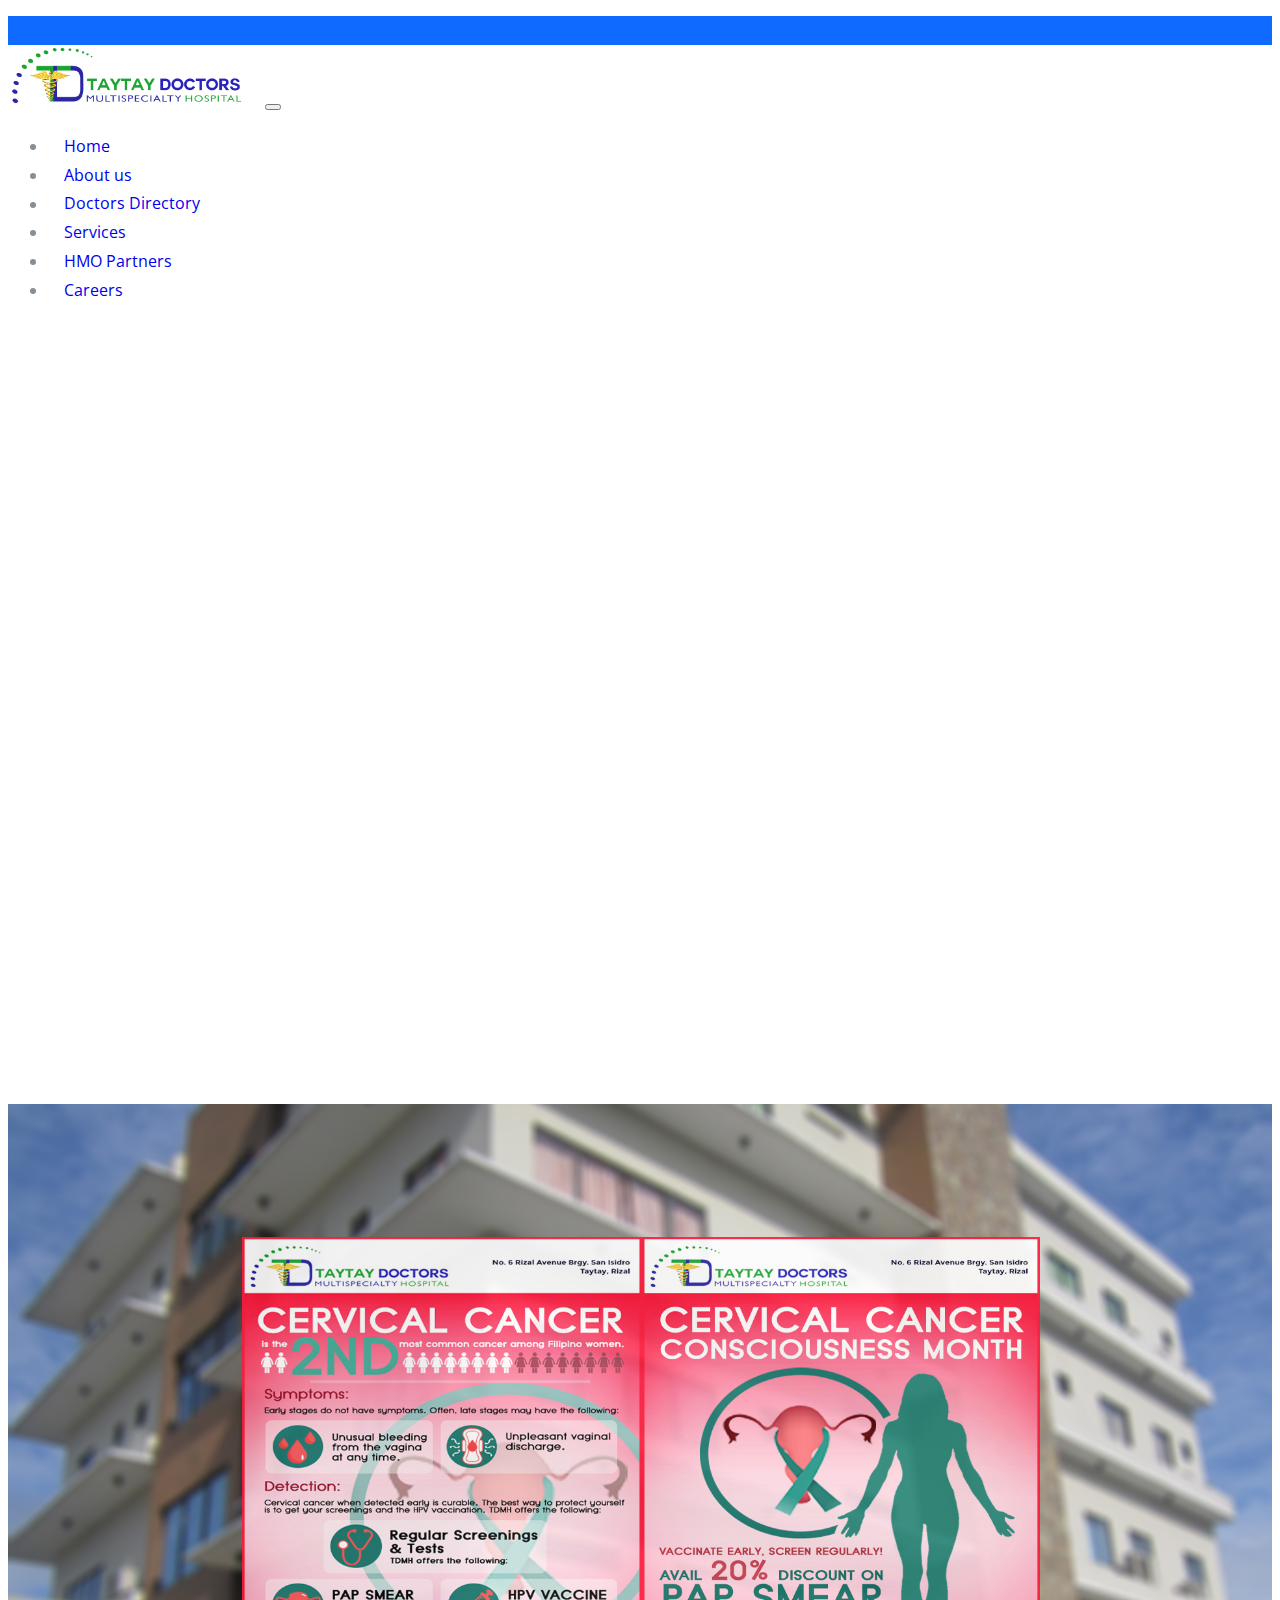
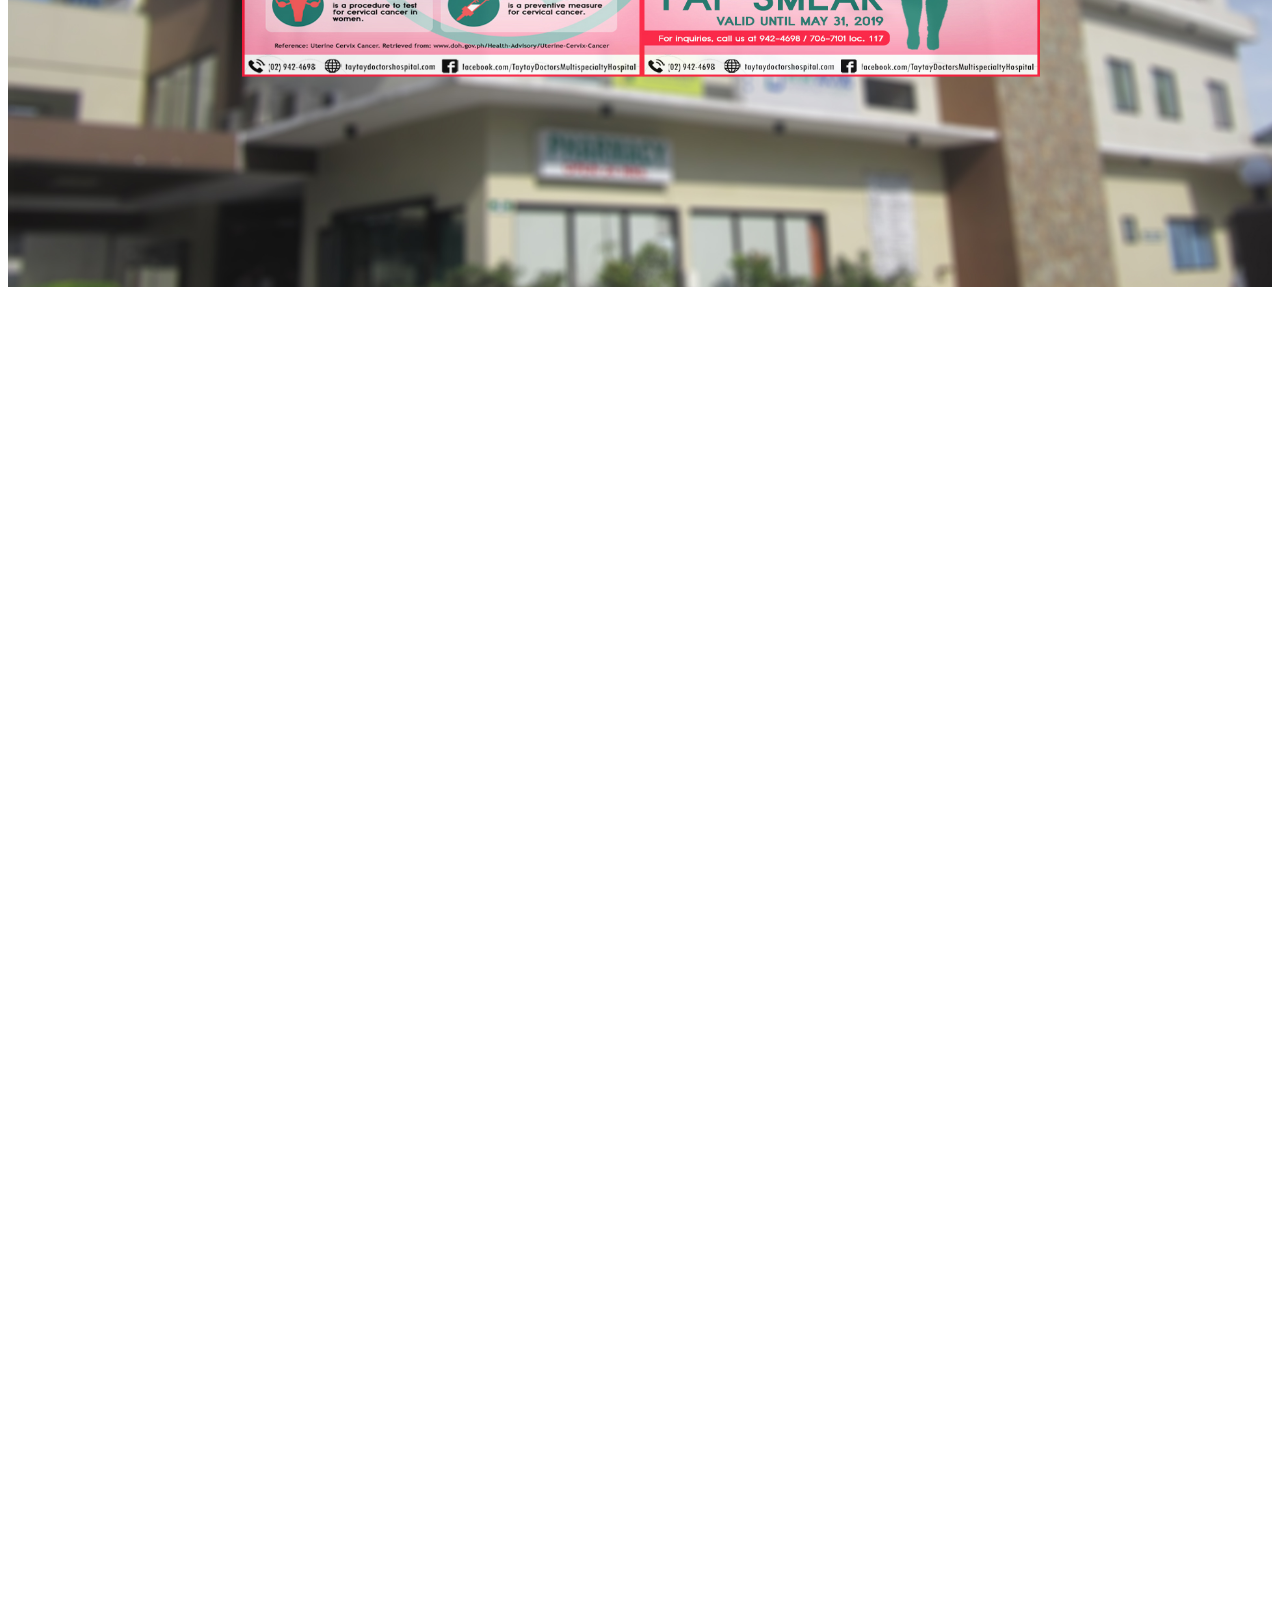
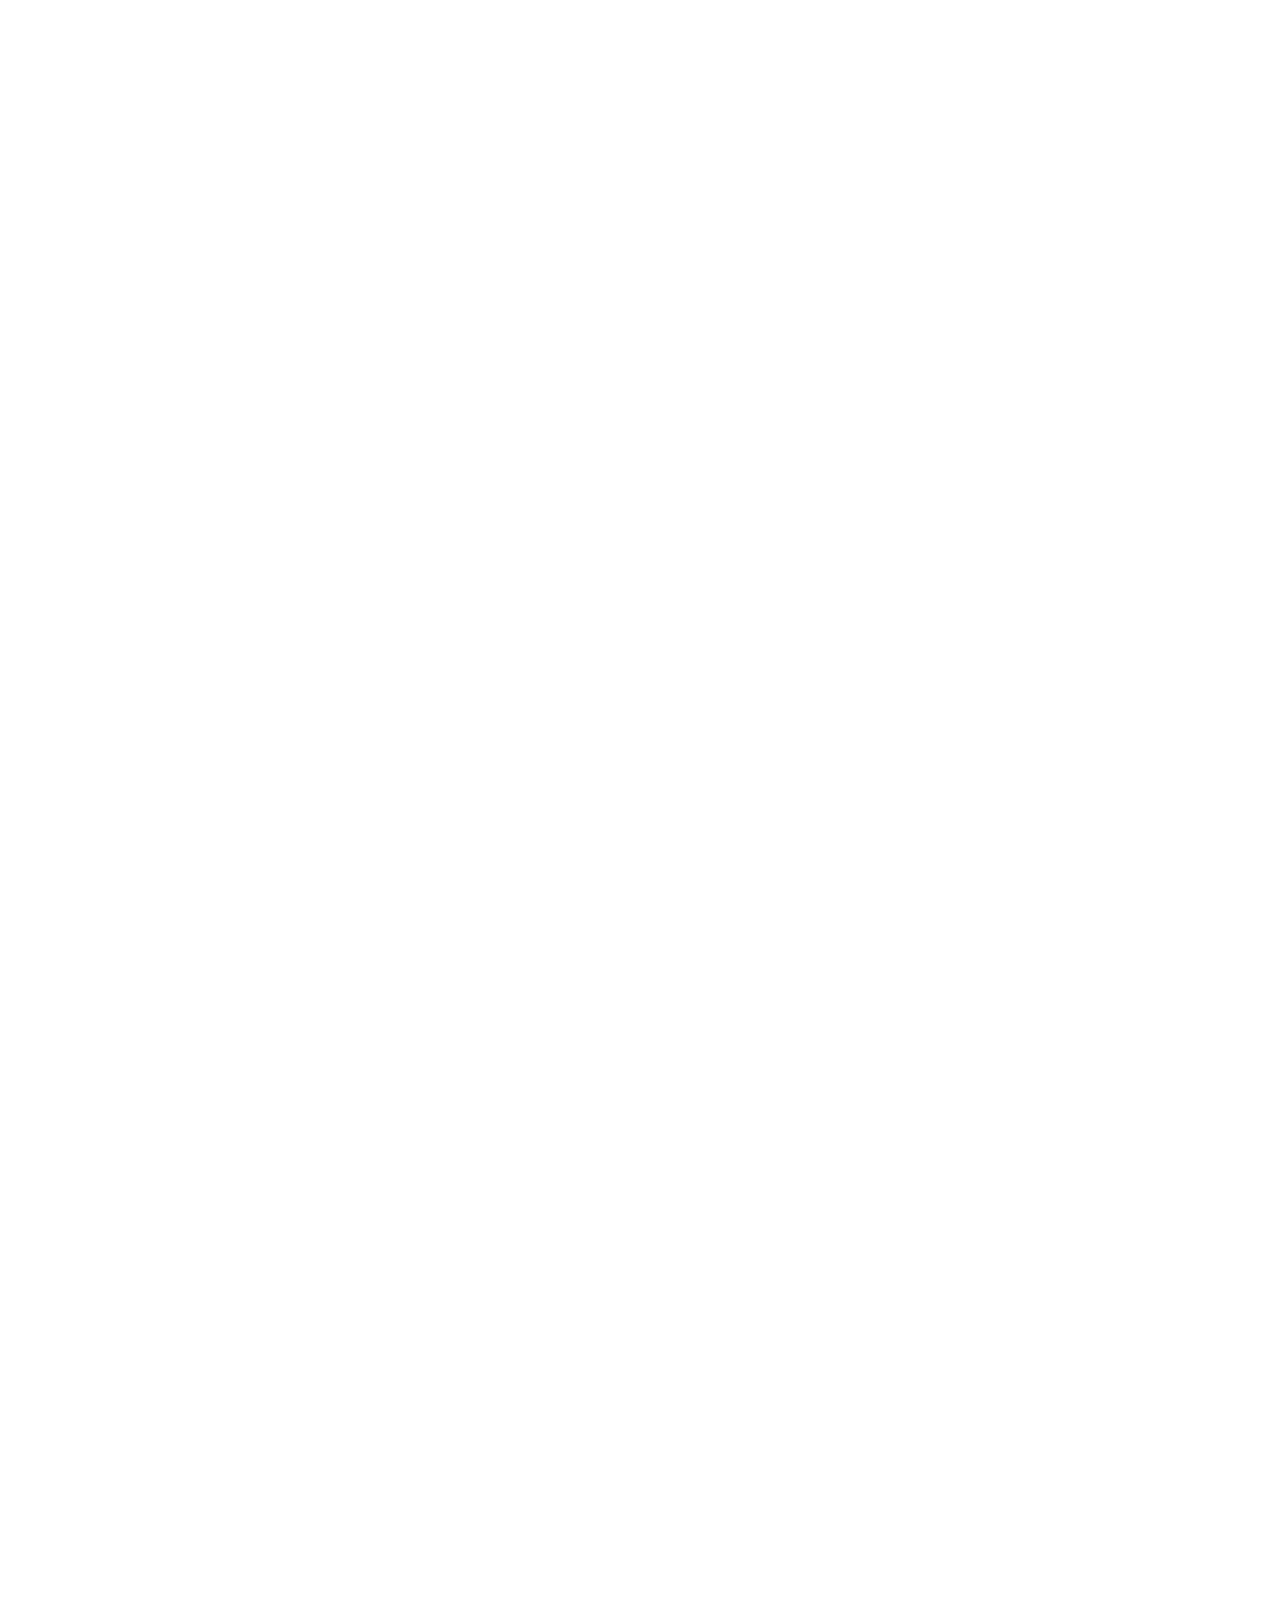
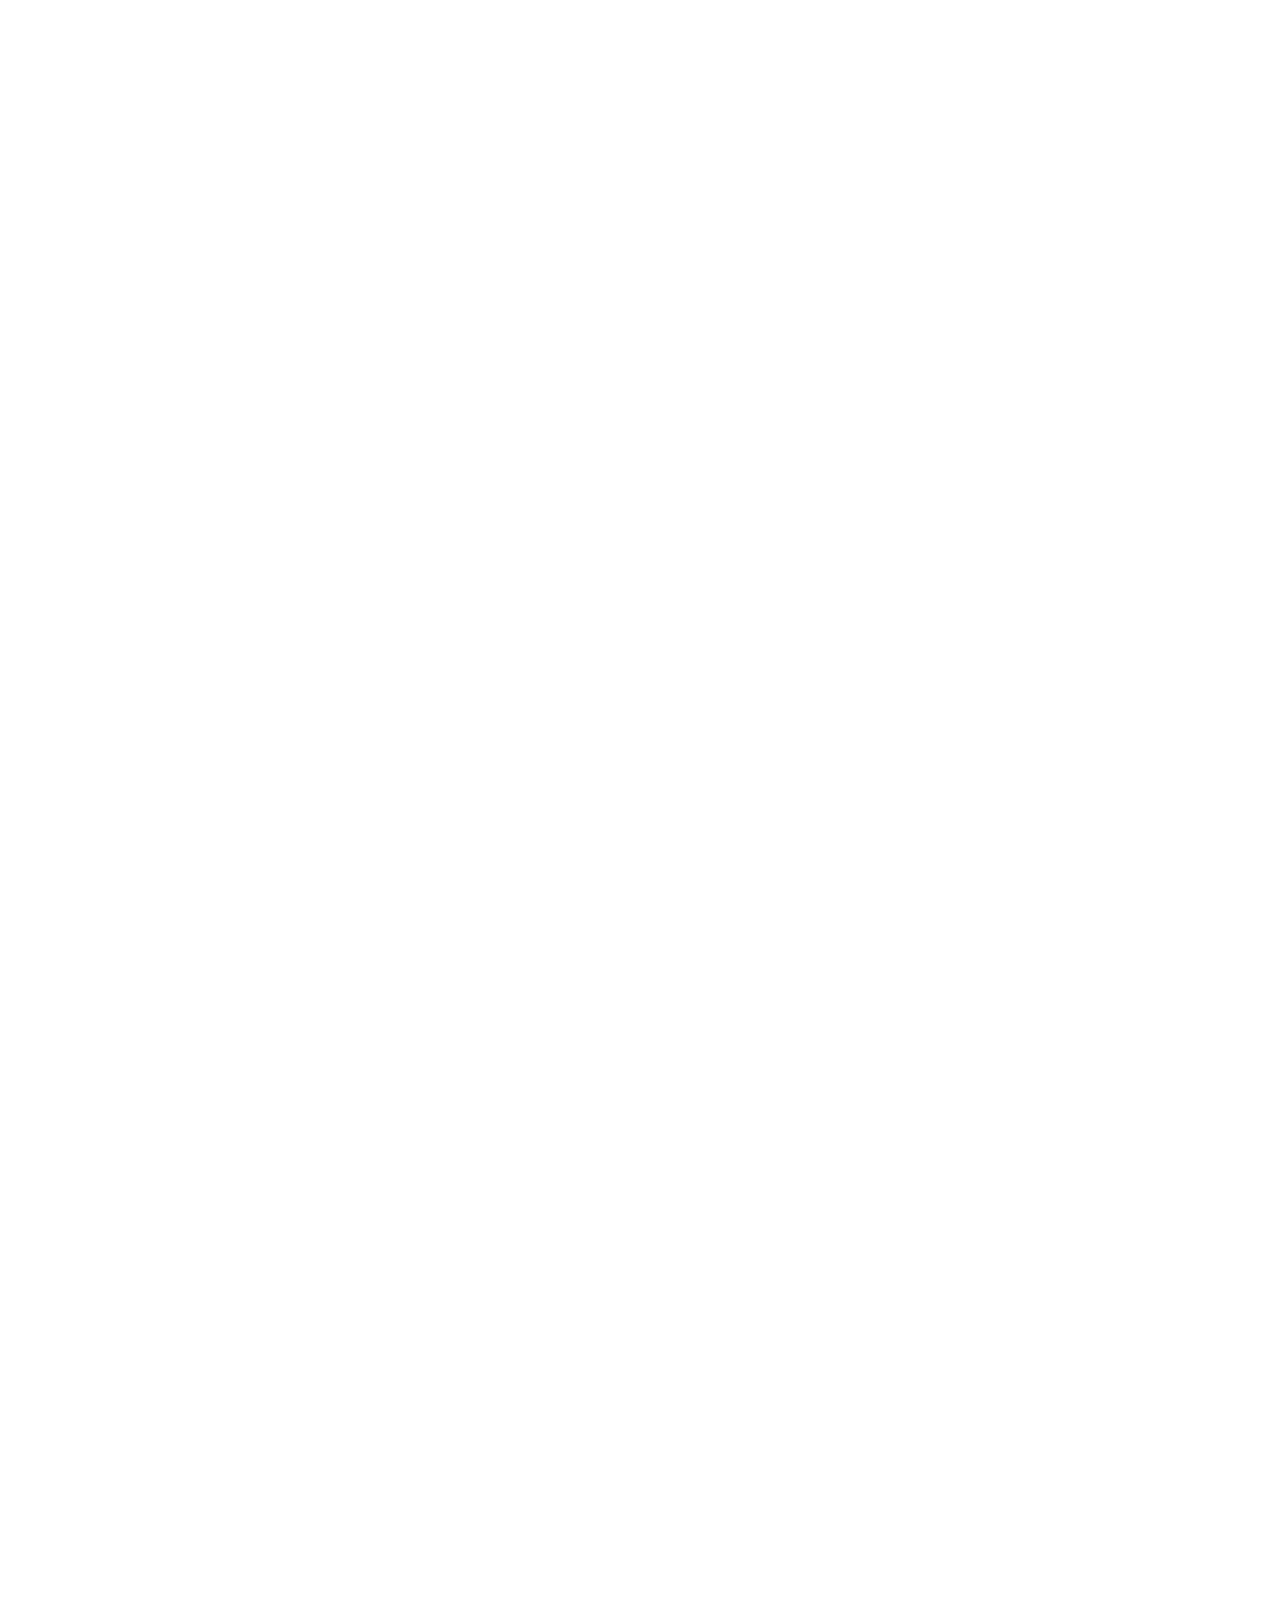
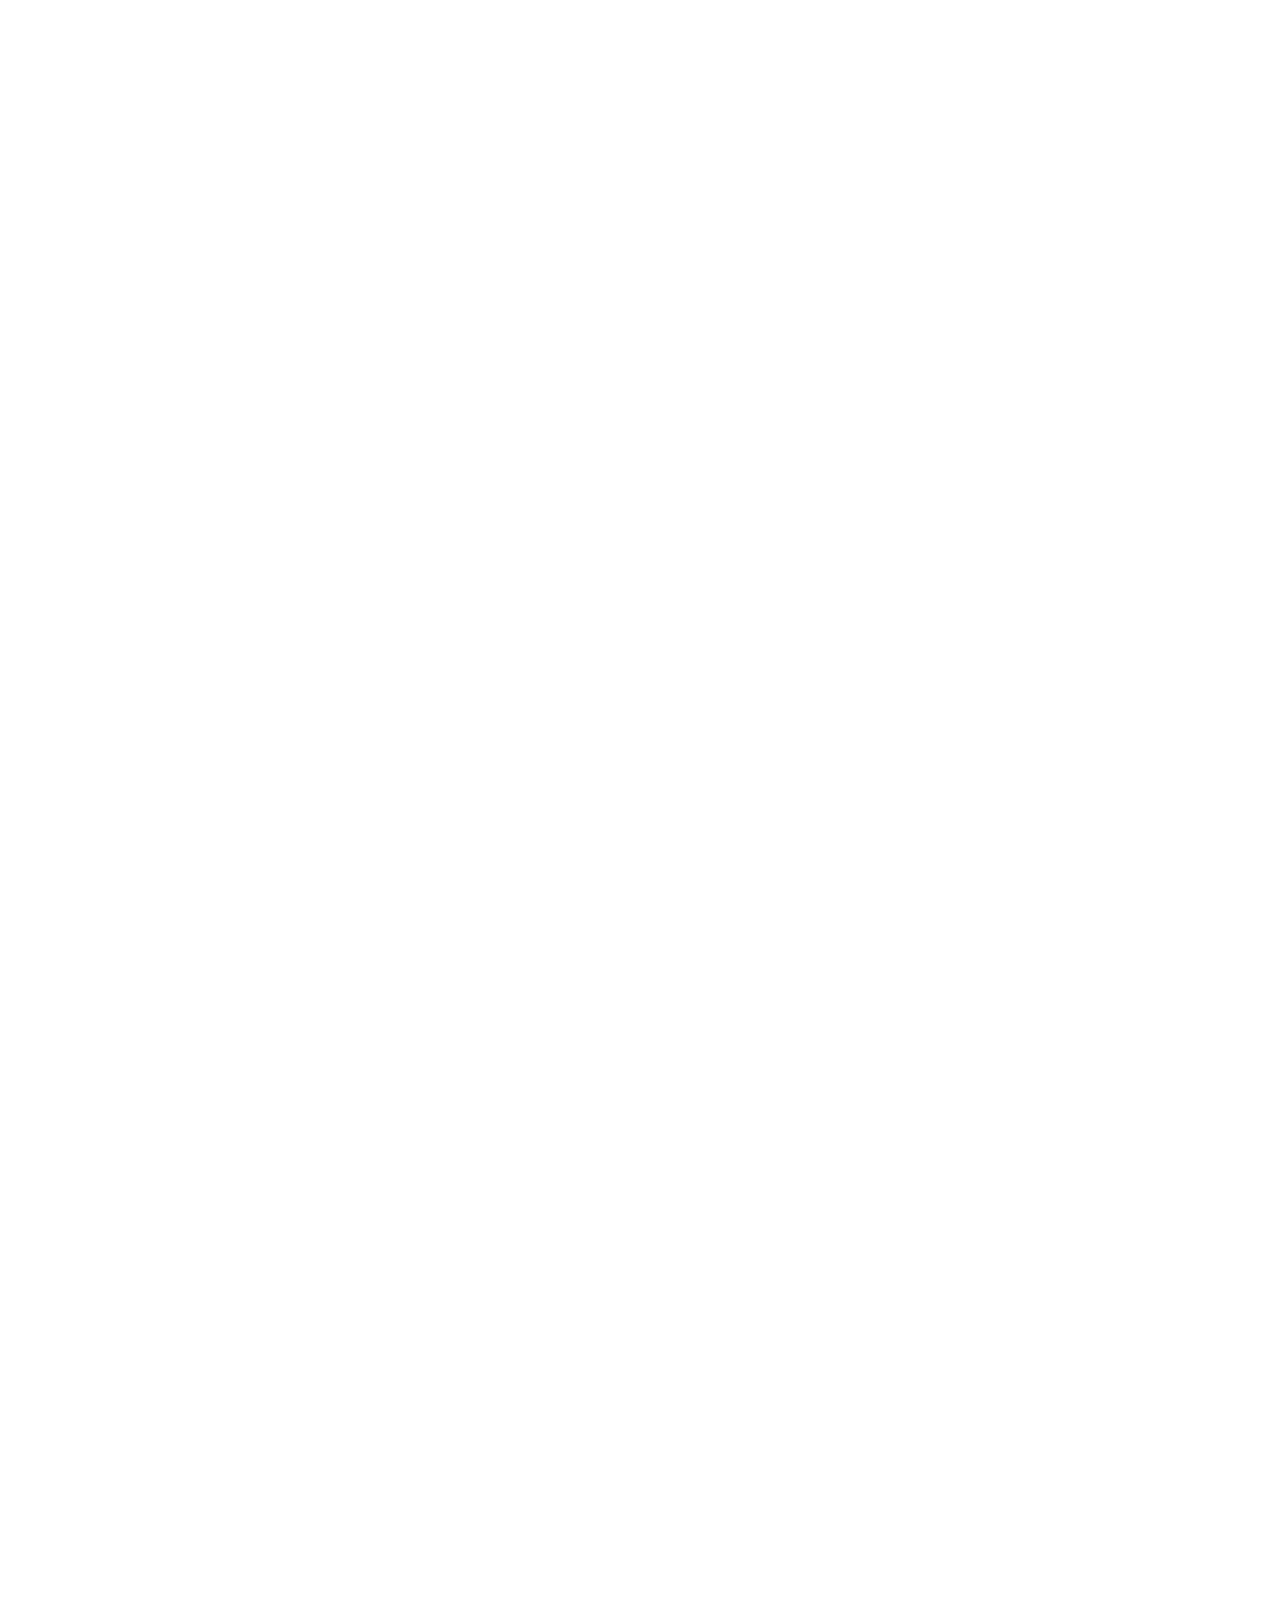
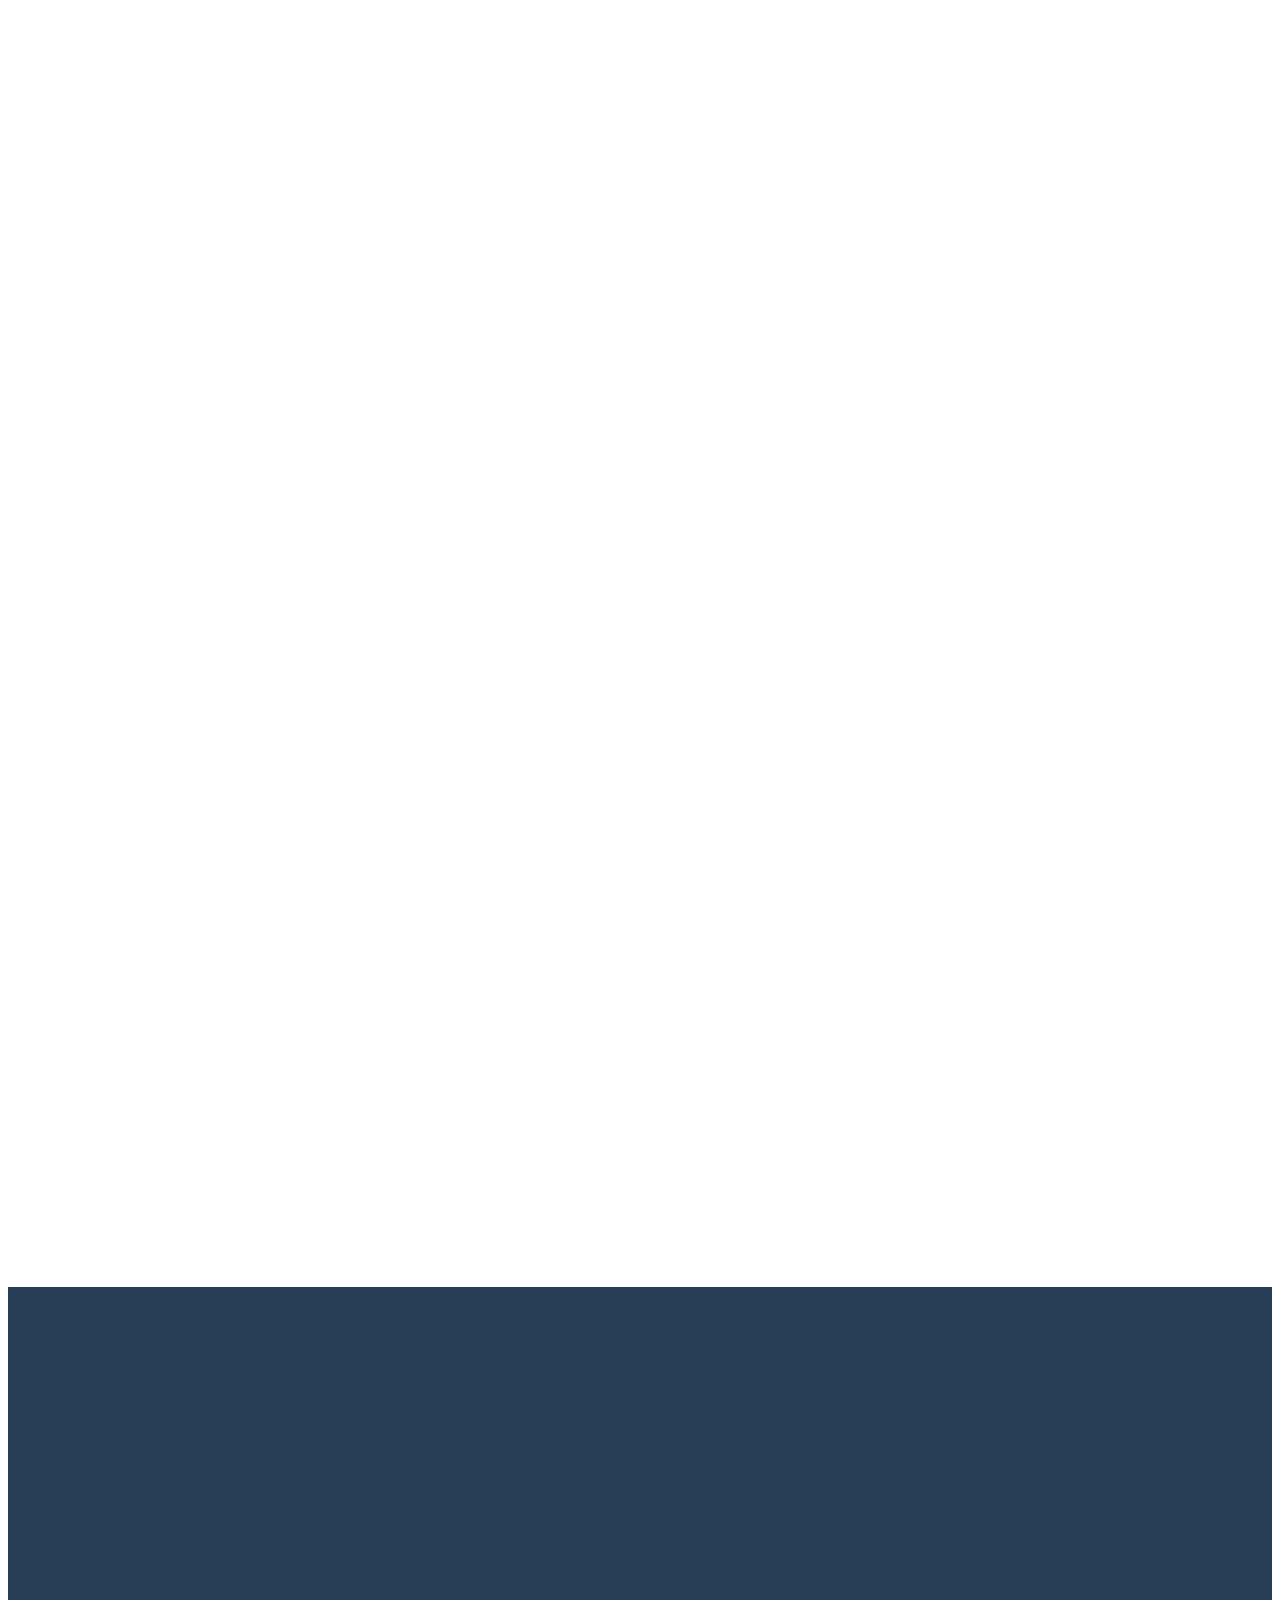
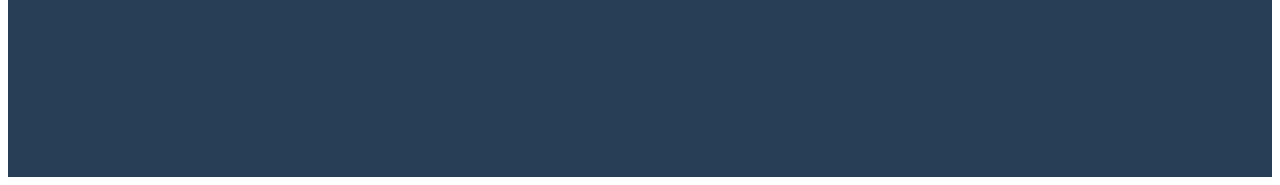
==== commit 679fc488: "Update index.html" ====
--- a/index.html
+++ b/index.html
@@ -122,9 +122,22 @@
         </div>
       </div>
       </div>
-
+<!--
       <div class="slider-item" style="background-image: url('./img/tuli.jpg');">
       <div class="slider-item bg-img-mob" style="background-image: url('img/tuli.jpg');">
+        <div class="container">
+          <div class="row slider-text align-items-center">
+            <div class="col-md-7 col-sm-12 element-animate">
+           
+            </div>
+          </div>
+        </div>
+      </div>  
+      </div>
+      -->
+      
+       <div class="slider-item" style="background-image: url('./img/CERVICALCANCER.jpg');">
+      <div class="slider-item bg-img-mob" style="background-image: url('img/CERVICALCANCER.jpg');">
         <div class="container">
           <div class="row slider-text align-items-center">
             <div class="col-md-7 col-sm-12 element-animate">
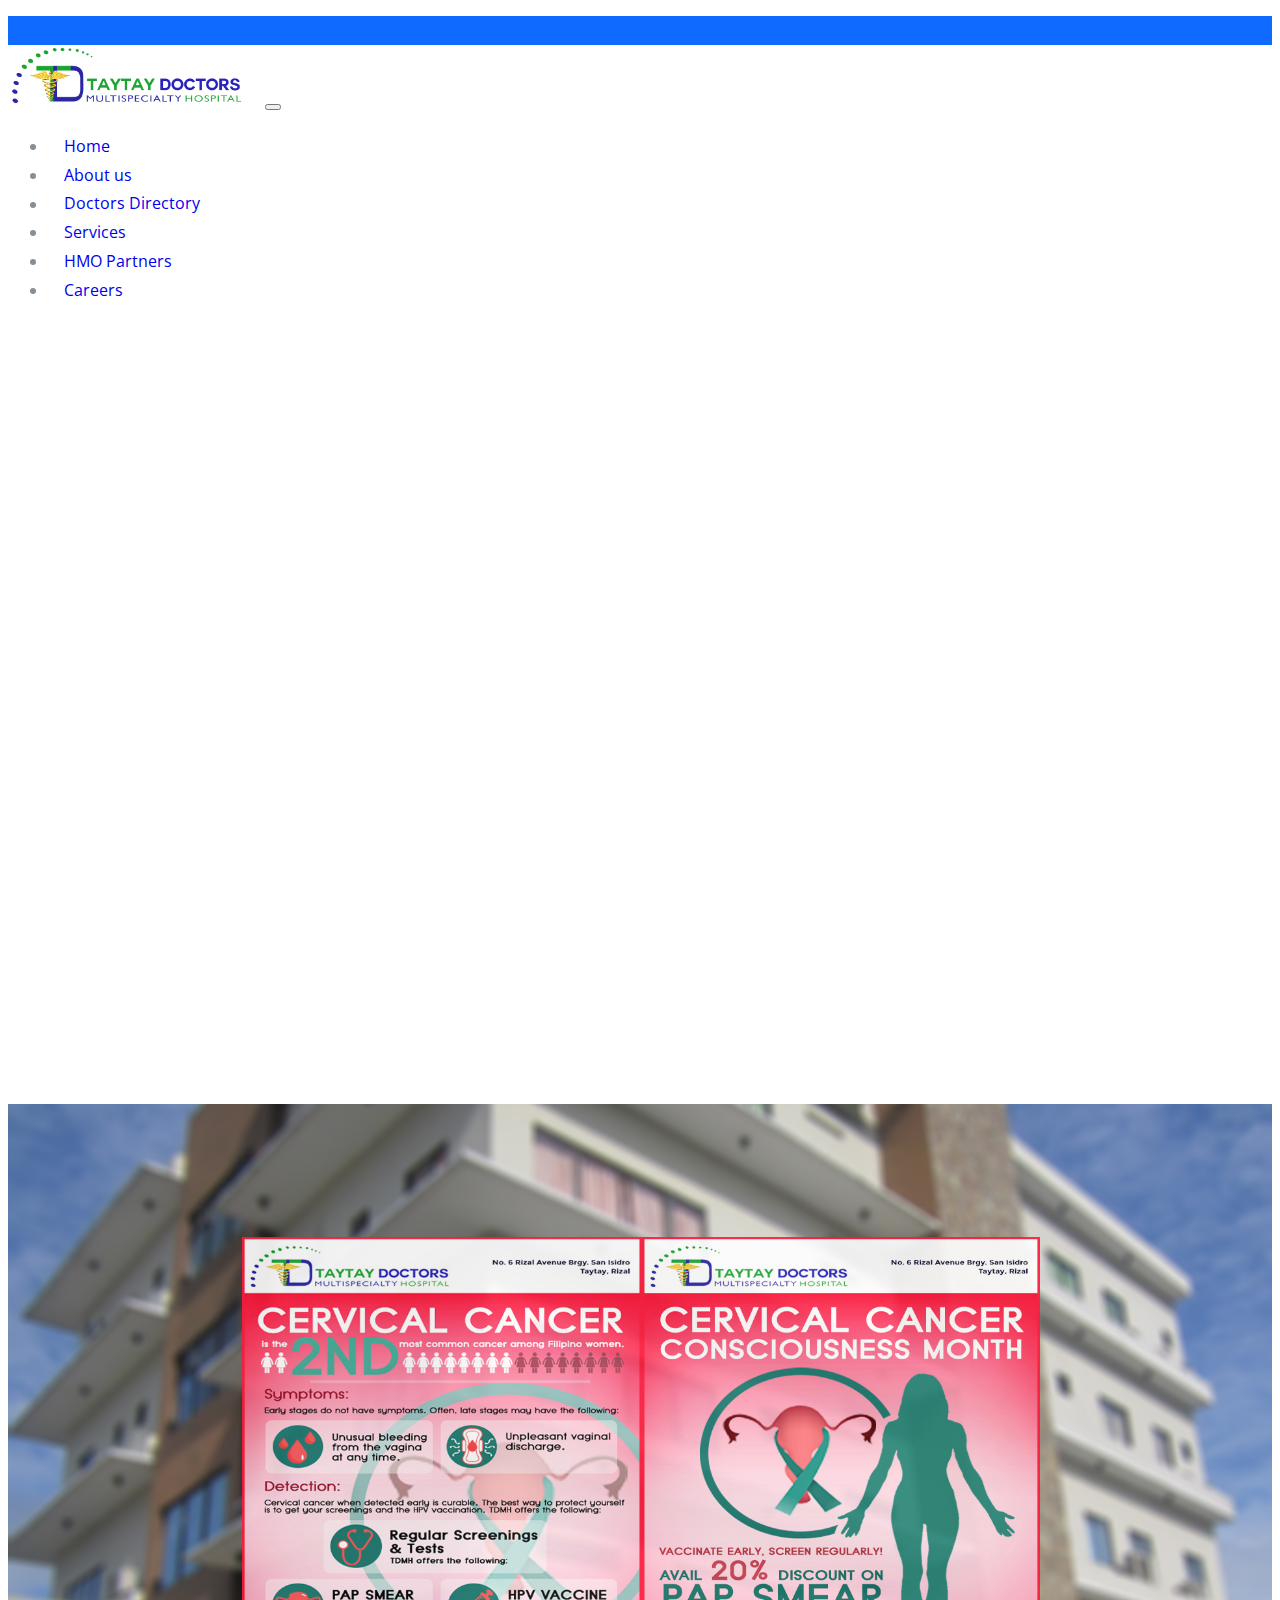
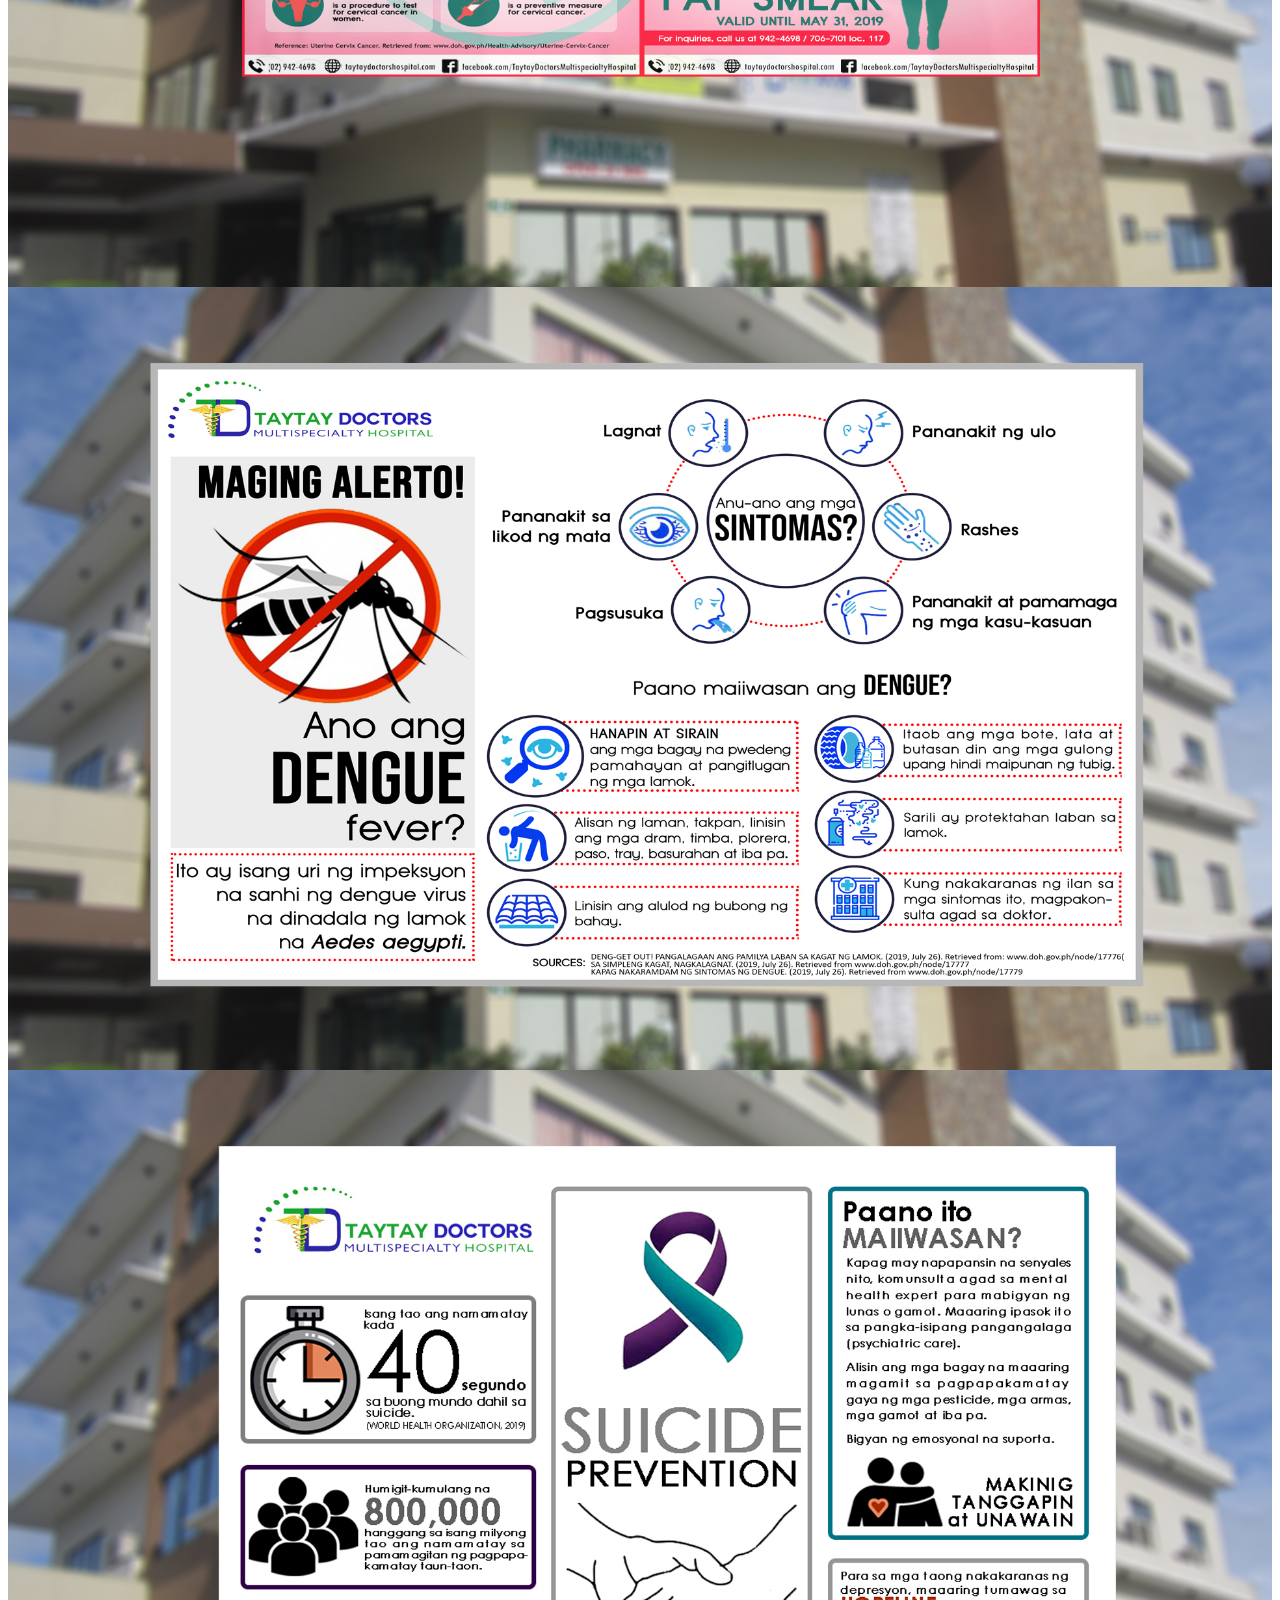
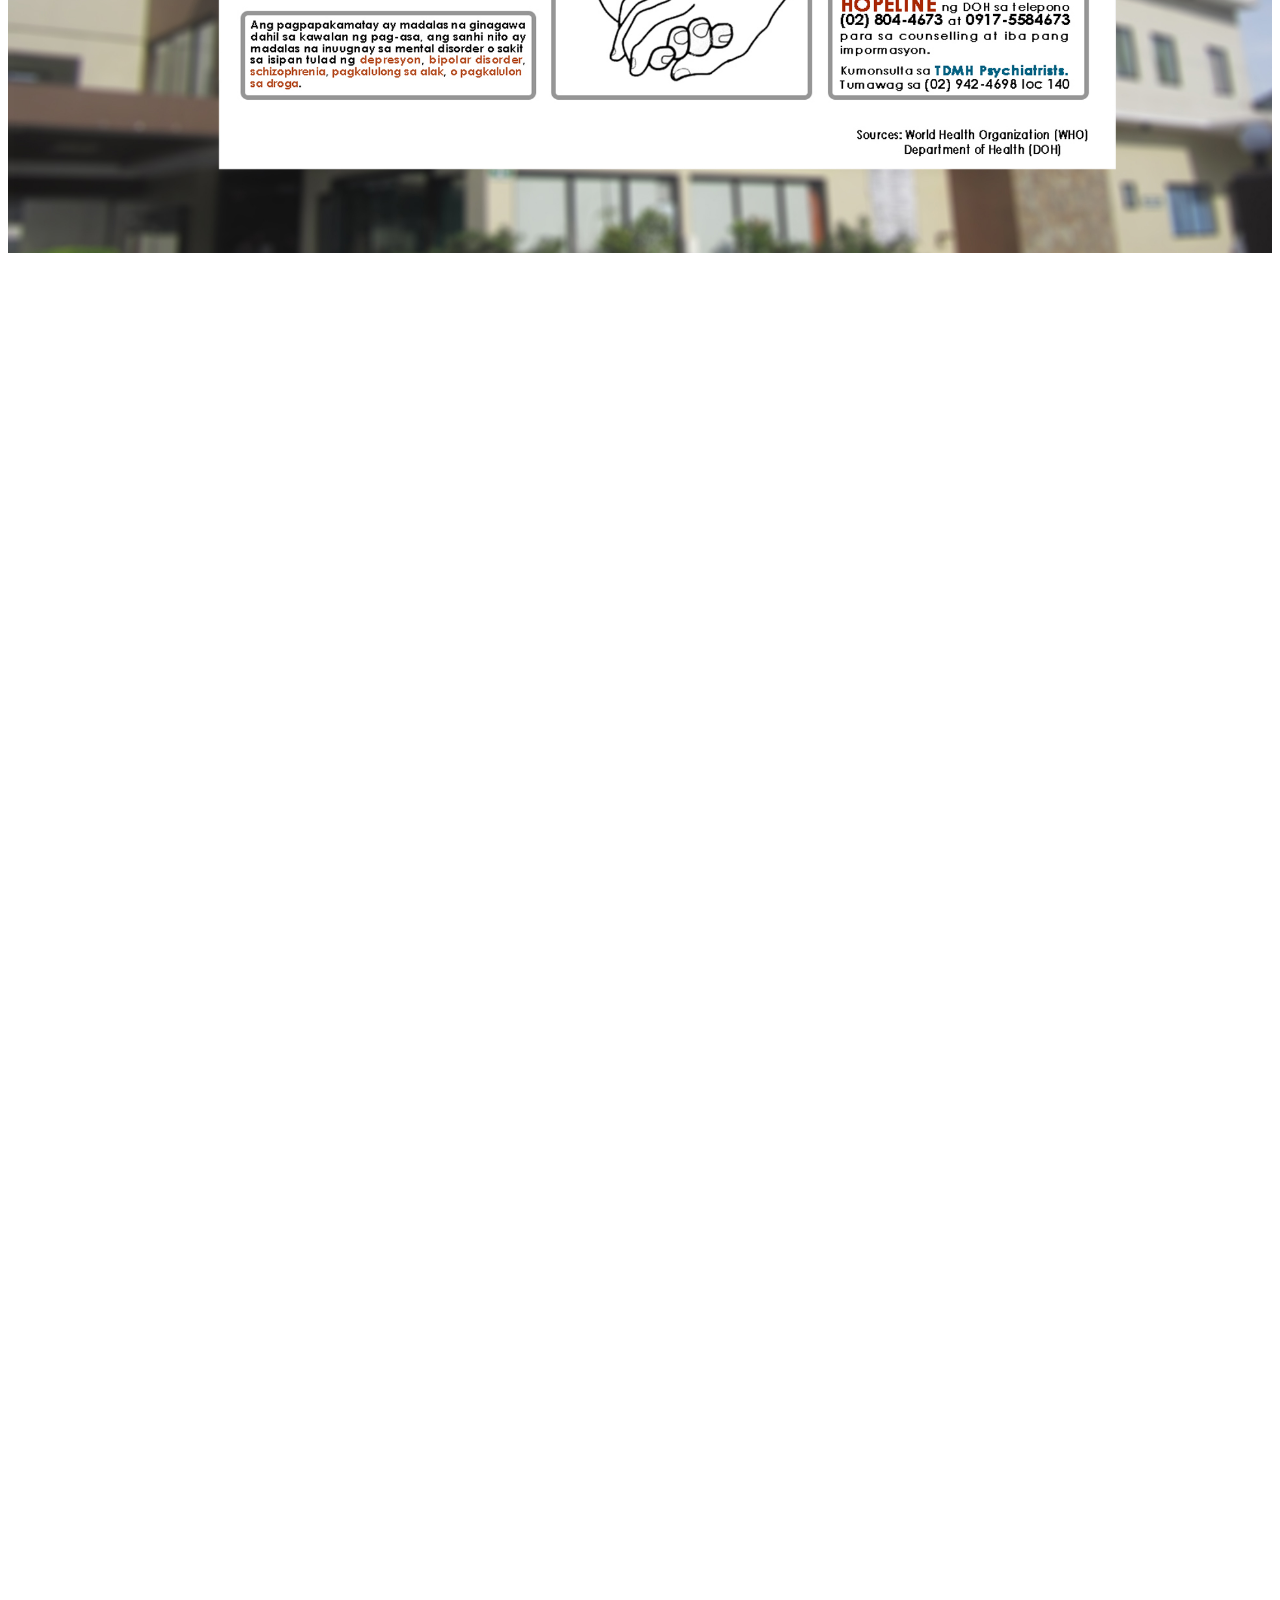
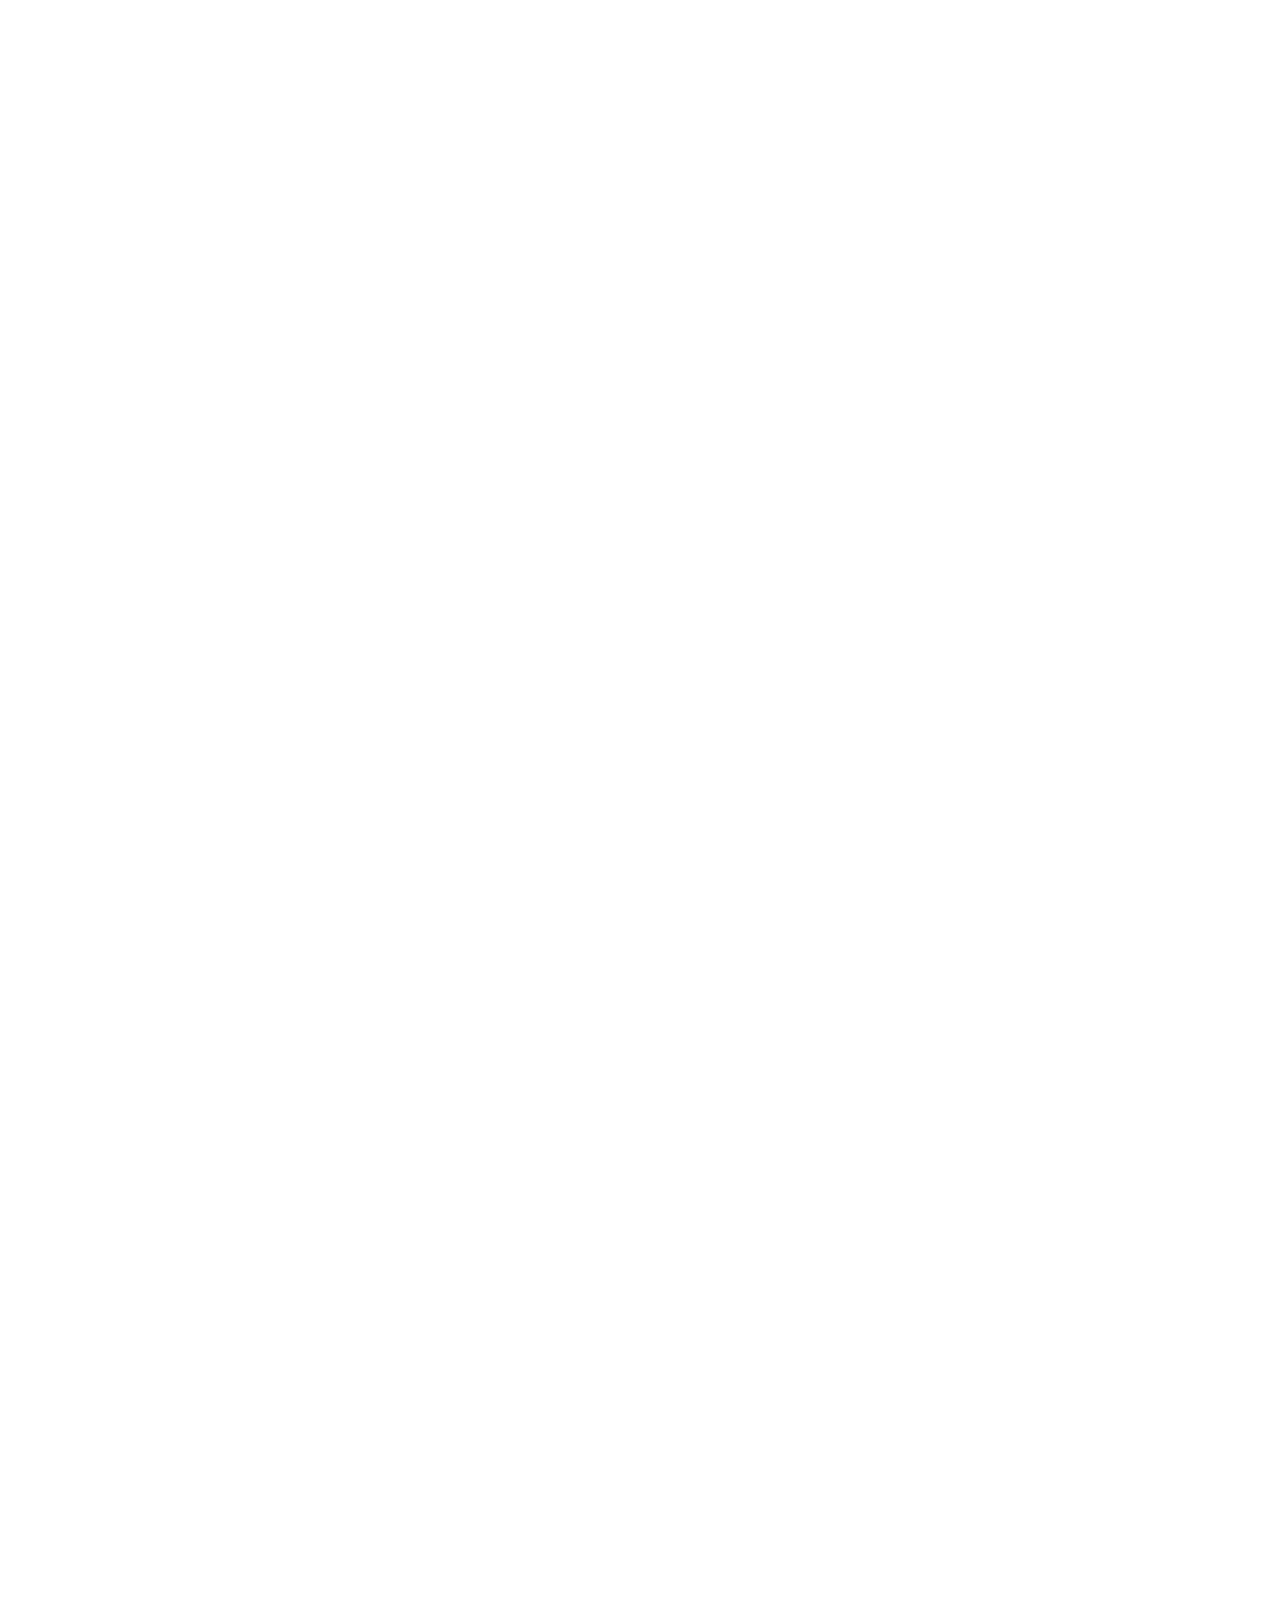
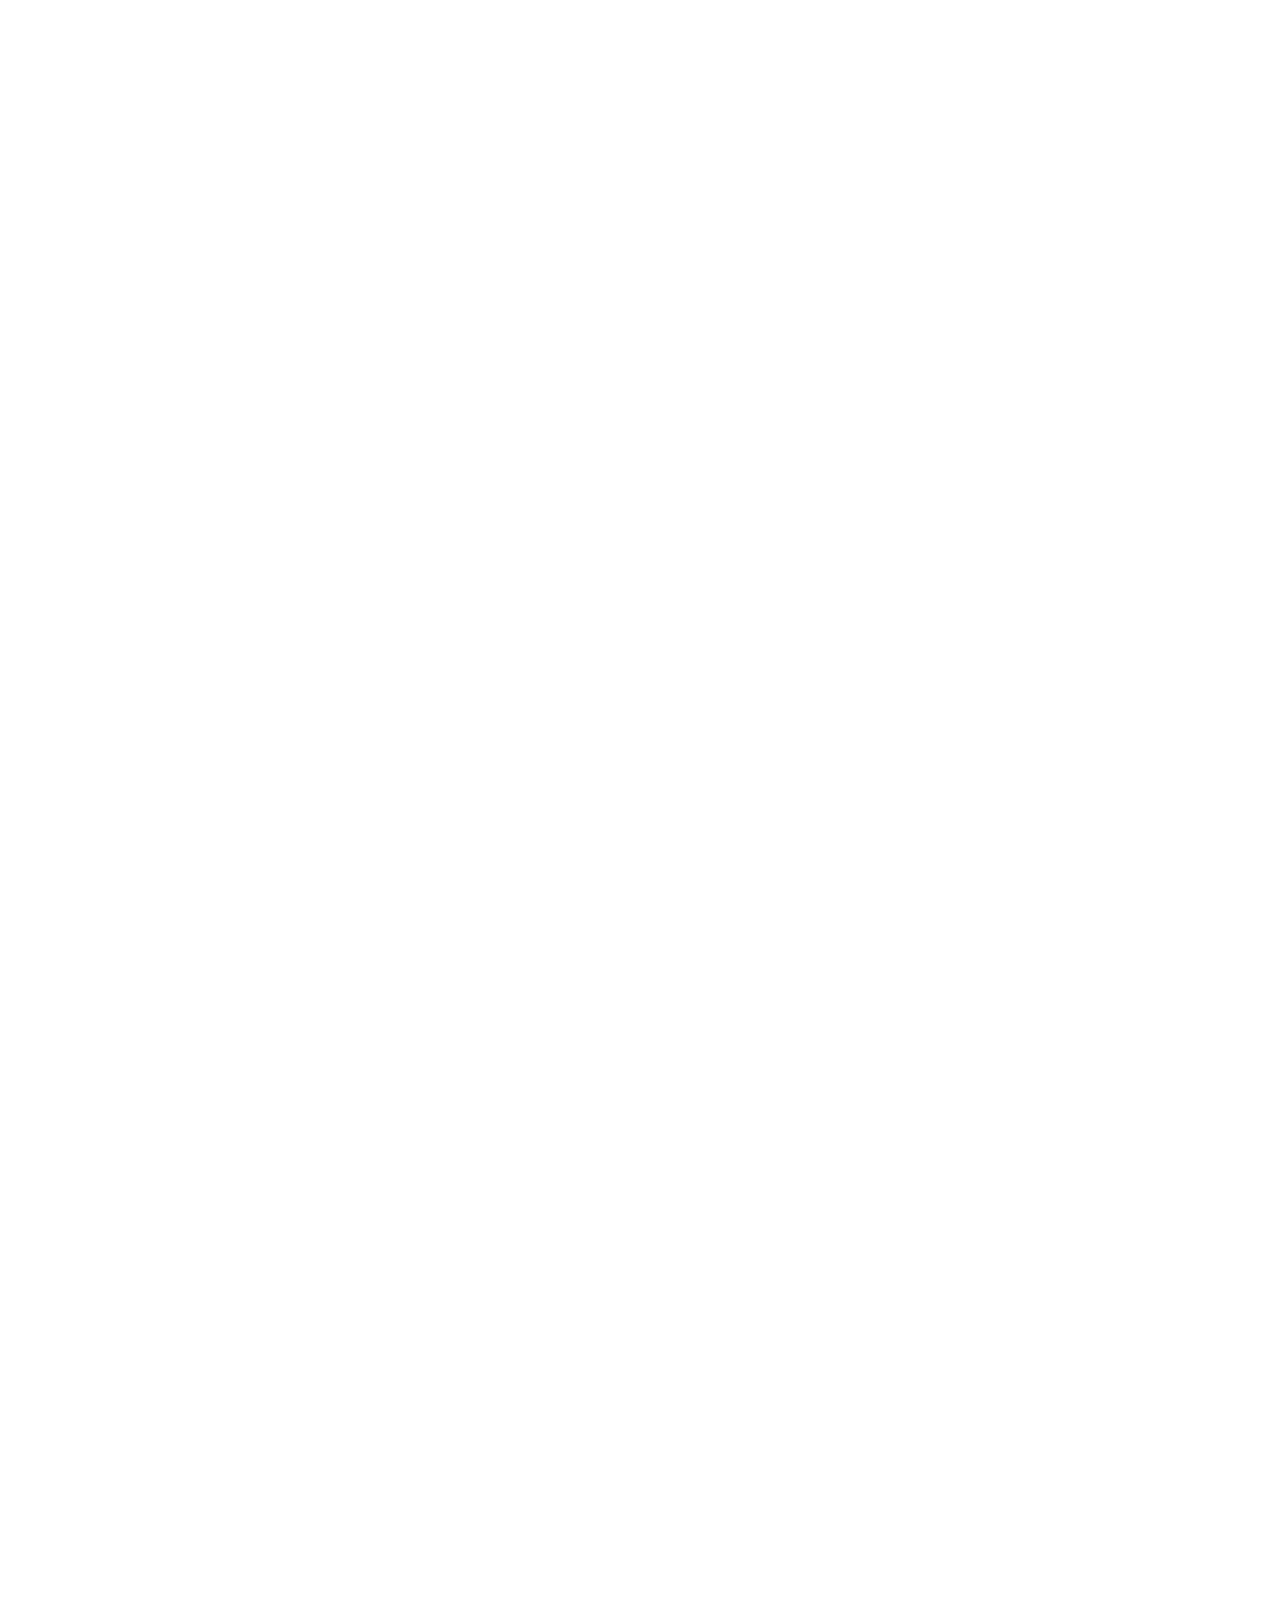
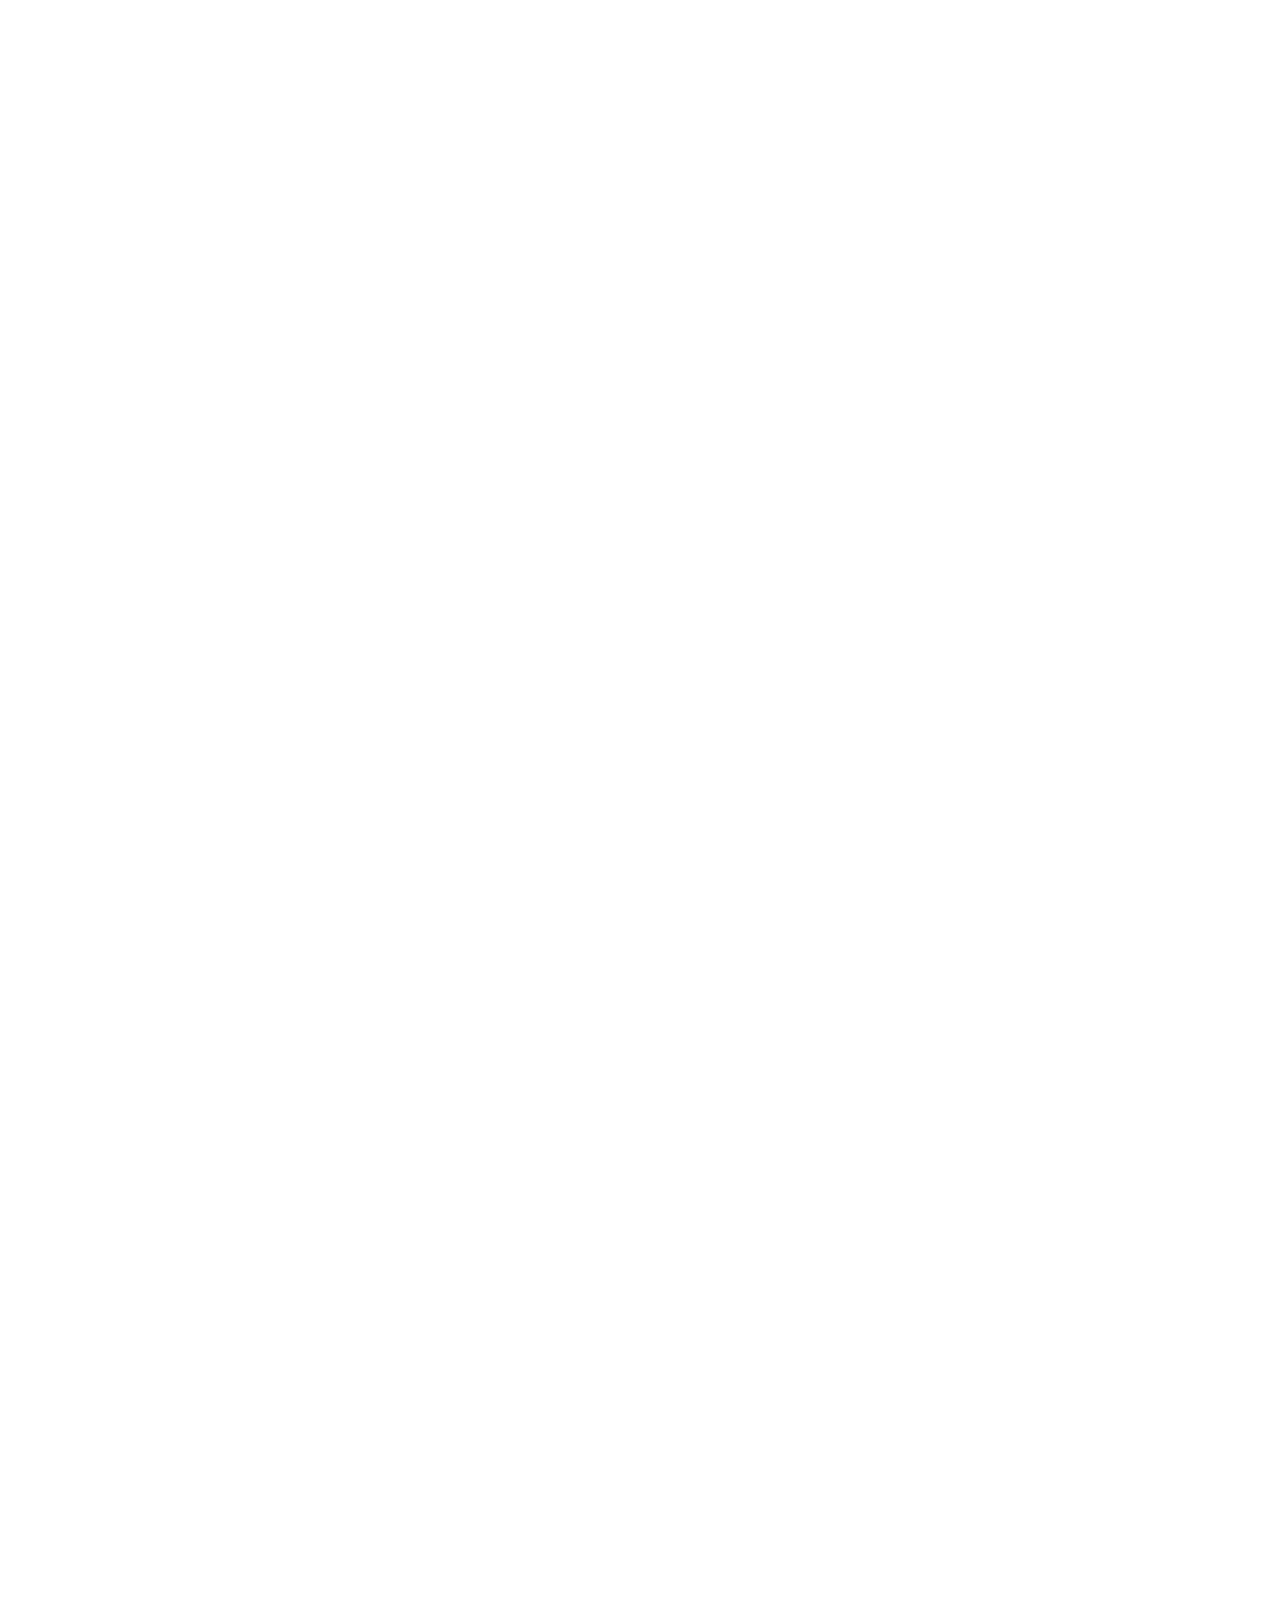
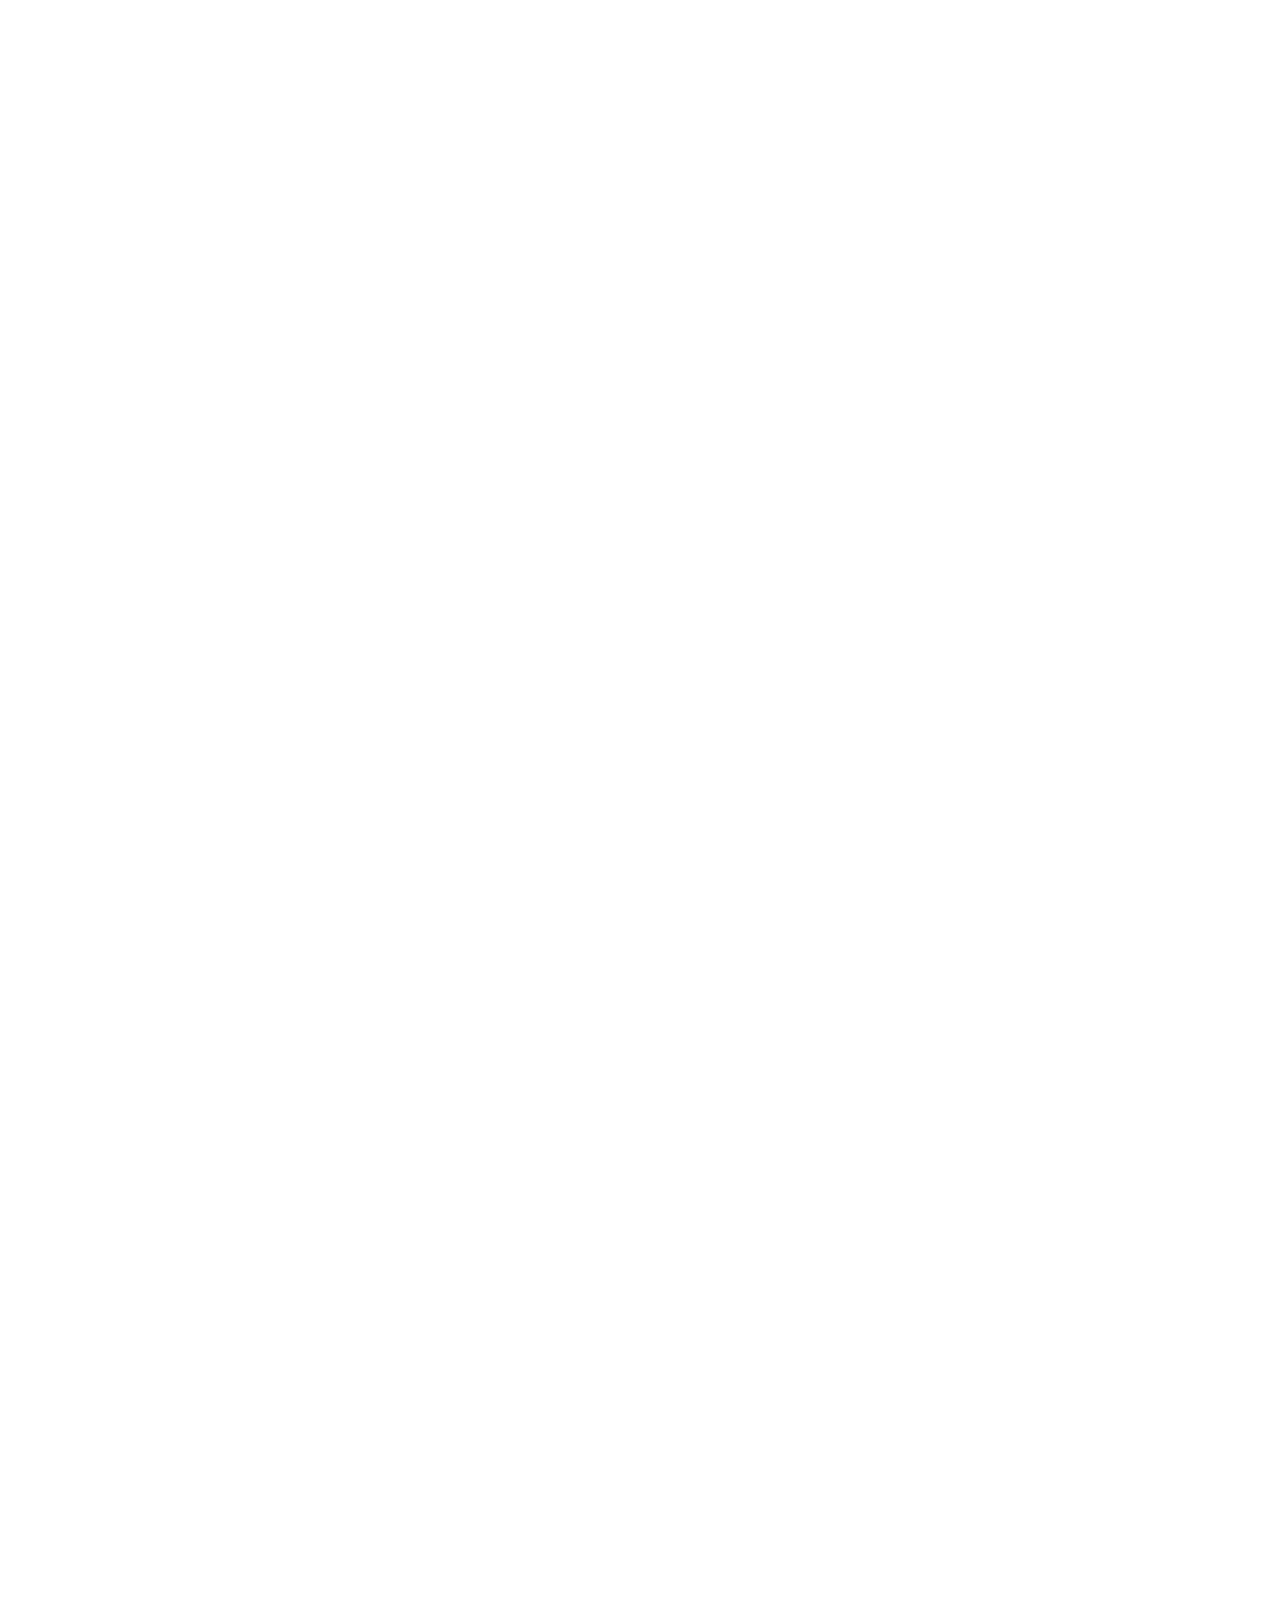
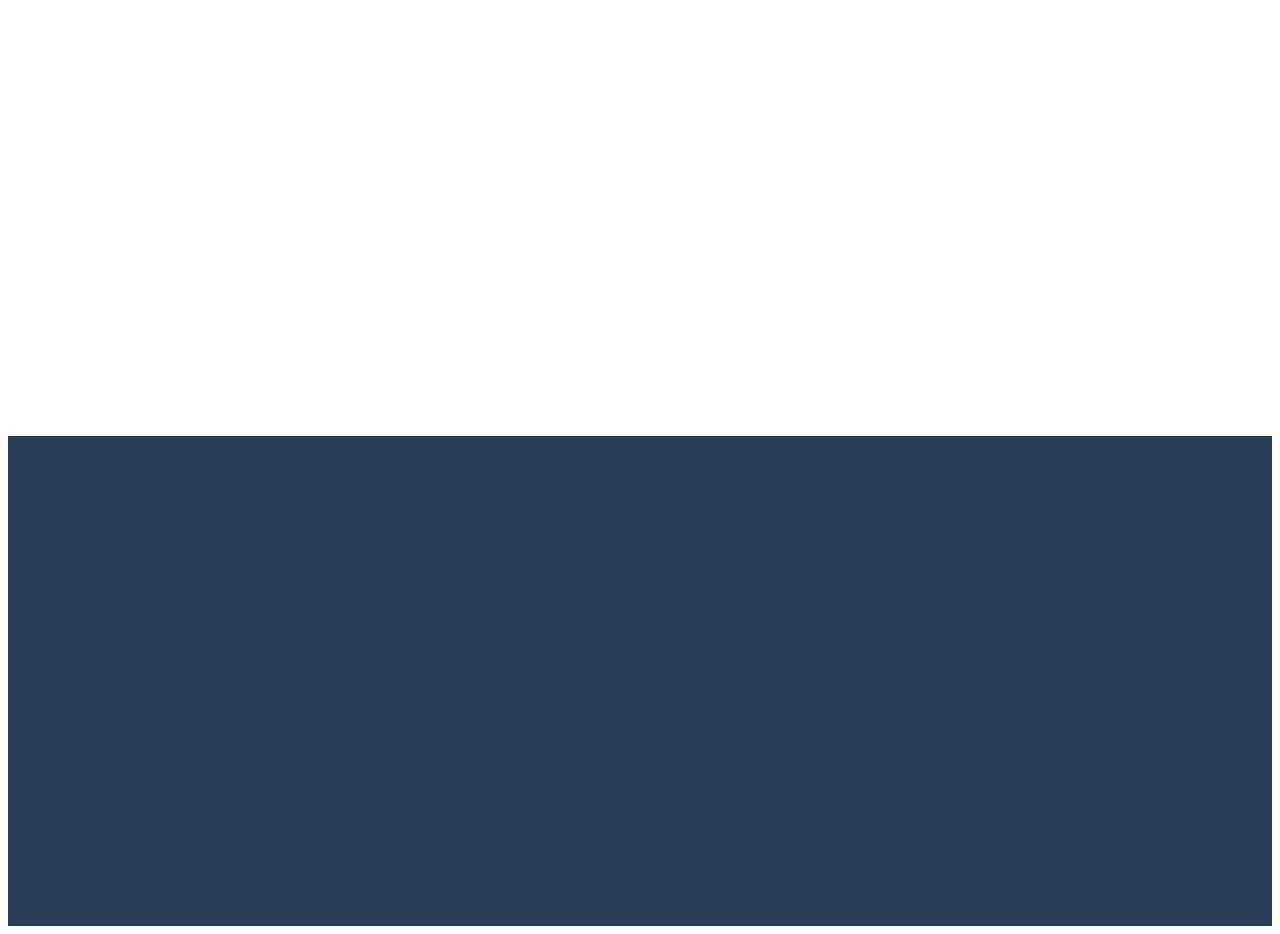
==== commit 49ad88fc: "Update index.html" ====
--- a/index.html
+++ b/index.html
@@ -148,6 +148,63 @@
       </div>  
       </div>
 
+      <div class="slider-item" style="background-image: url('./img/DENGUE.jpg');">
+      <div class="slider-item bg-img-mob" style="background-image: url('img/DENGUE.jpg');">
+        <div class="container">
+          <div class="row slider-text align-items-center">
+            <div class="col-md-7 col-sm-12 element-animate">
+           
+            </div>
+          </div>
+        </div>
+      </div>  
+      </div>
+      
+      <div class="slider-item" style="background-image: url('./img/SUICIDEPREVENTION.jpg');">
+      <div class="slider-item bg-img-mob" style="background-image: url('img/SUICIDEPREVENTION.jpg');">
+        <div class="container">
+          <div class="row slider-text align-items-center">
+            <div class="col-md-7 col-sm-12 element-animate">
+           
+            </div>
+          </div>
+        </div>
+      </div>  
+      </div>
+      
+      
+      
+      
+       <div class="slider-item" style="background-image: url('./img/coronanew.jpg');">
+      <div class="slider-item bg-img-mob" style="background-image: url('img/coronanew.jpg');">
+        <div class="container">
+          <div class="row slider-text align-items-center">
+            <div class="col-md-7 col-sm-12 element-animate">
+           
+            </div>
+          </div>
+        </div>
+      </div>  
+      </div>
+      
+      
+      
+      
+      
+      
+      
+      
+      
+      
+      
+      
+      
+      
+      
+    
+      
+      
+      
     </section>
     <!-- END slider -->
 
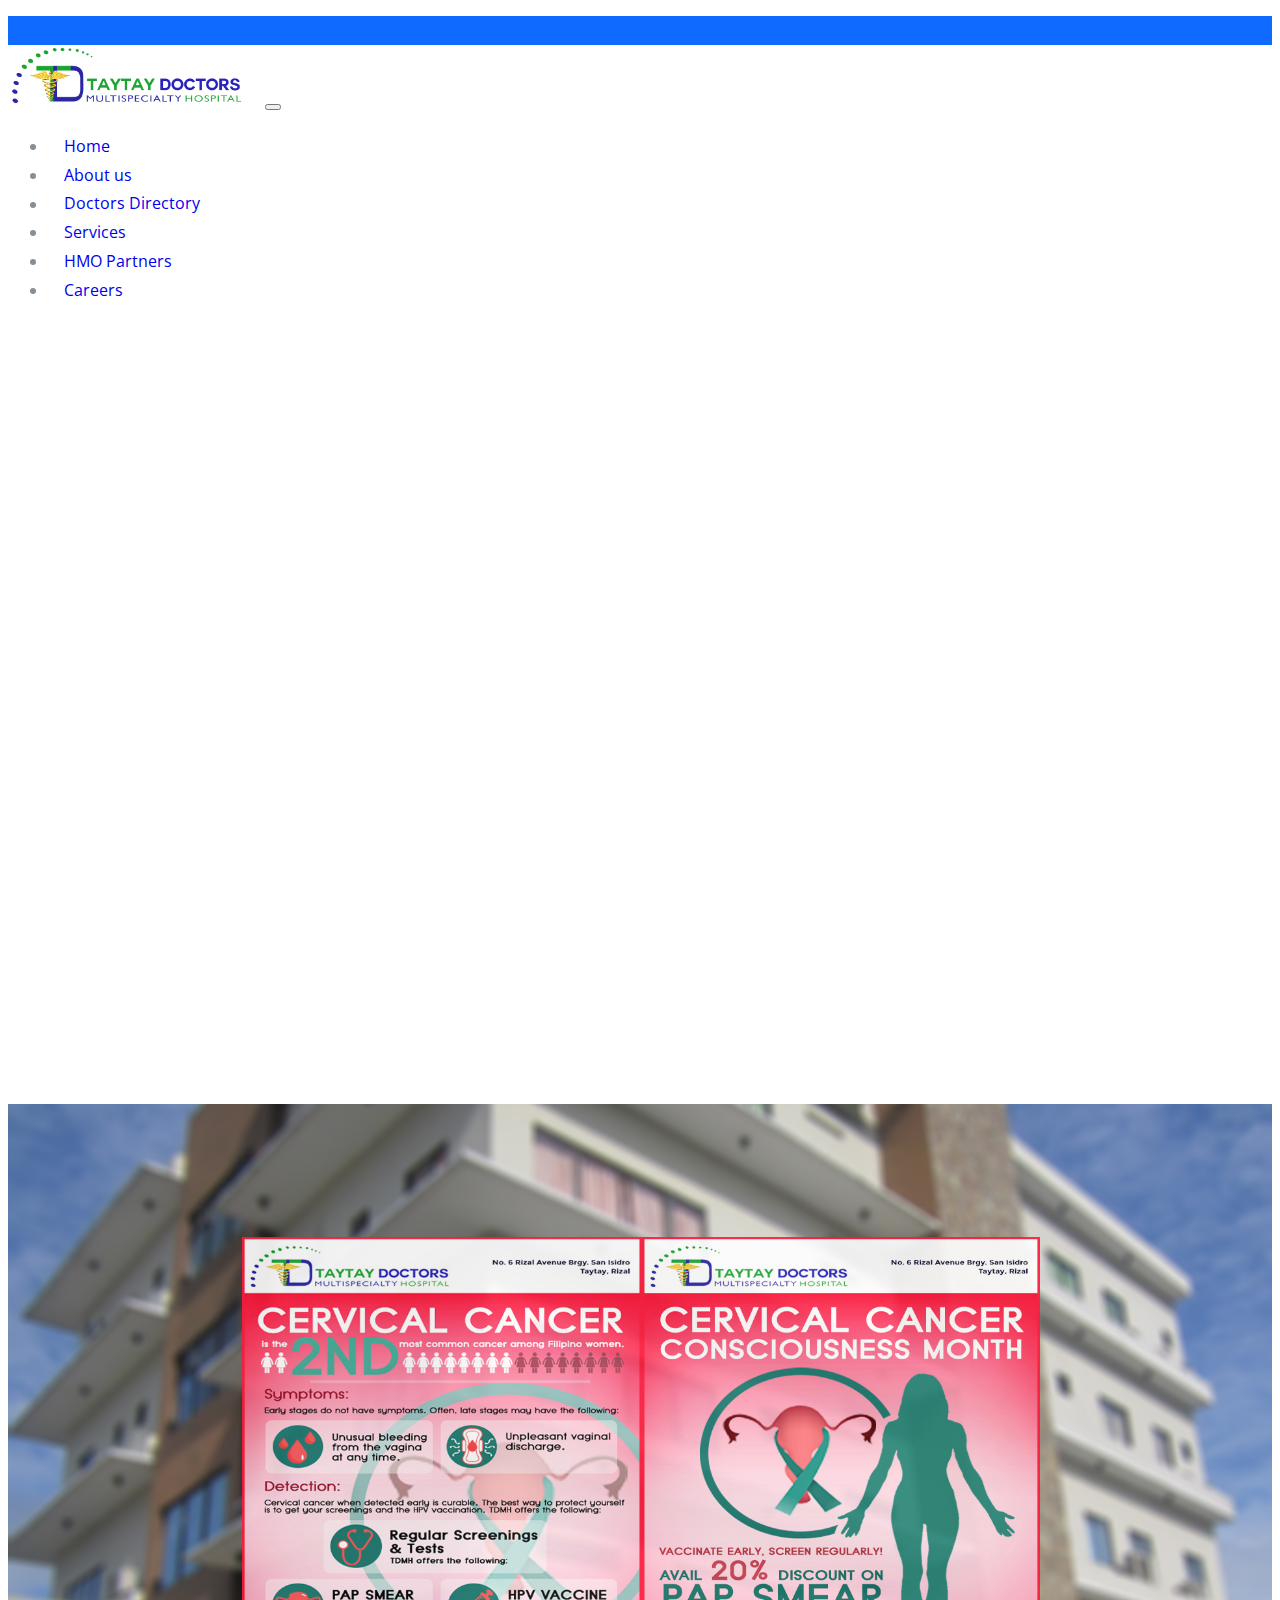
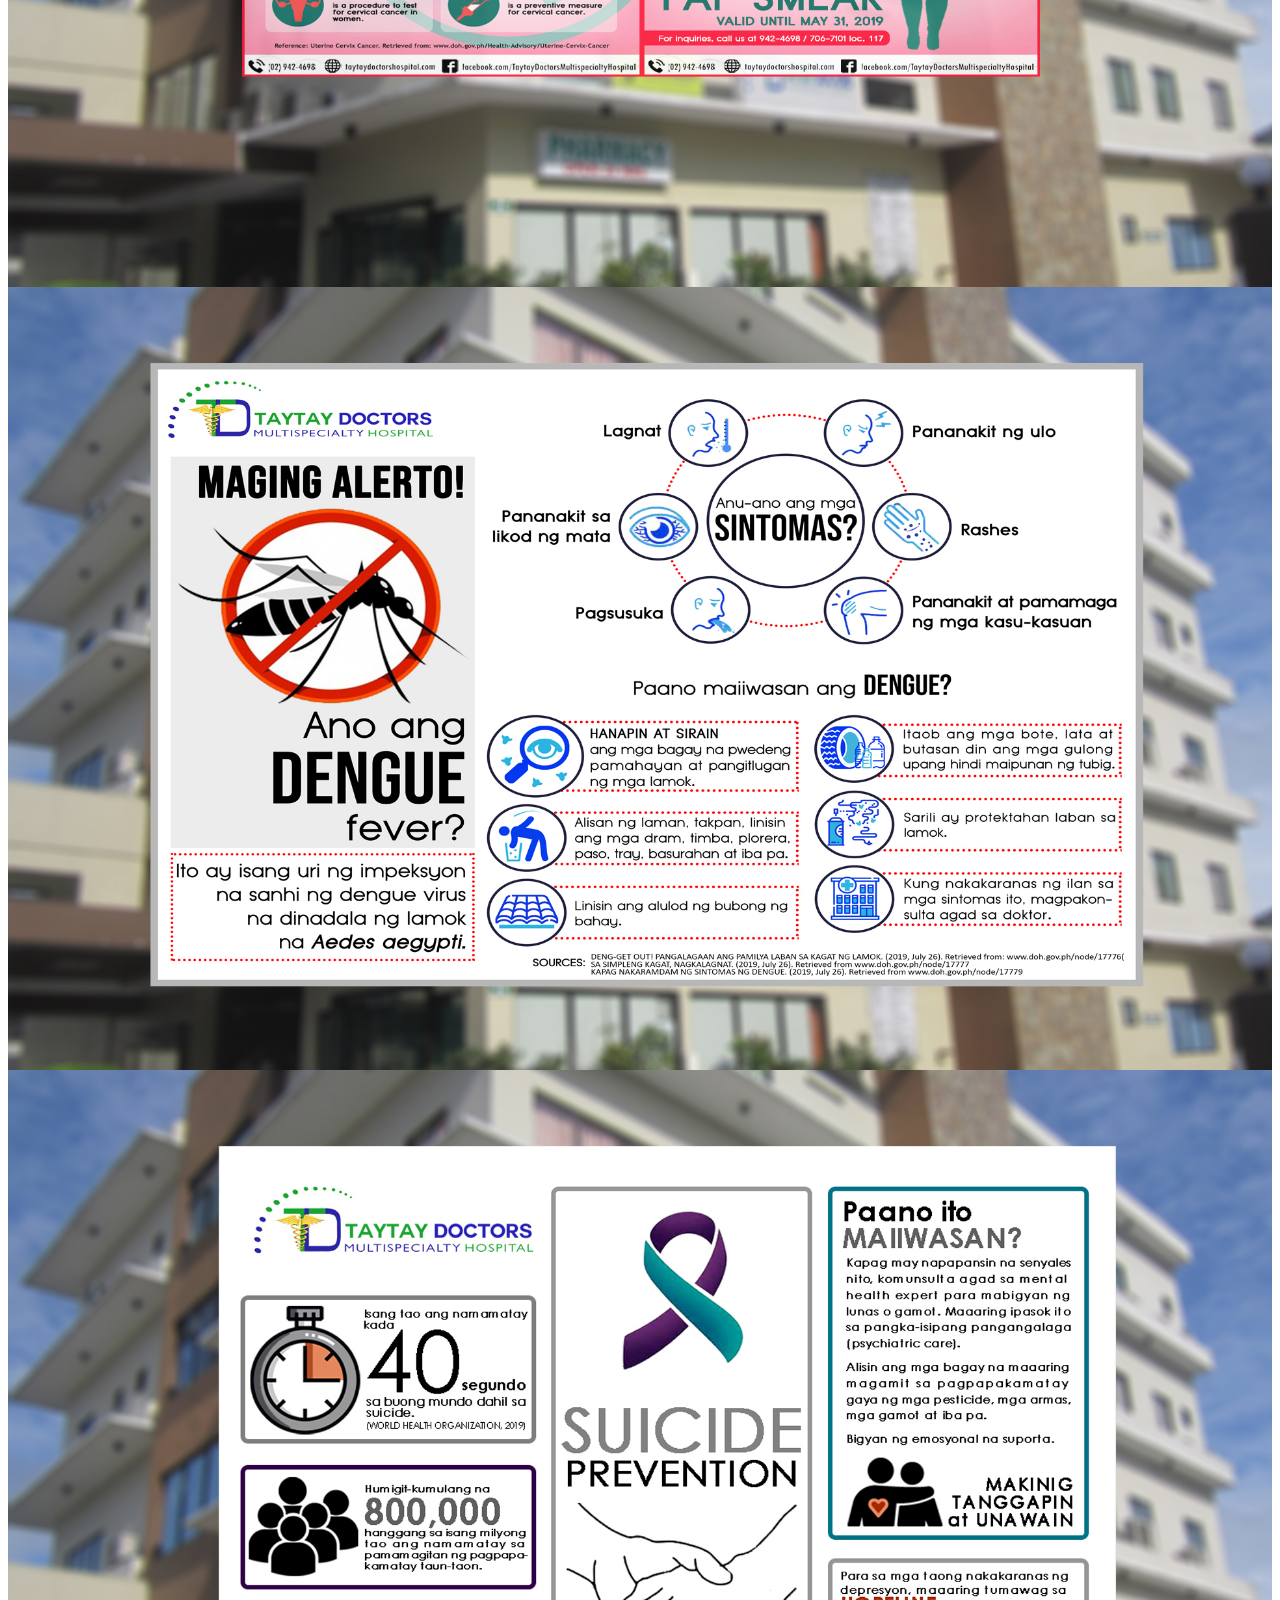
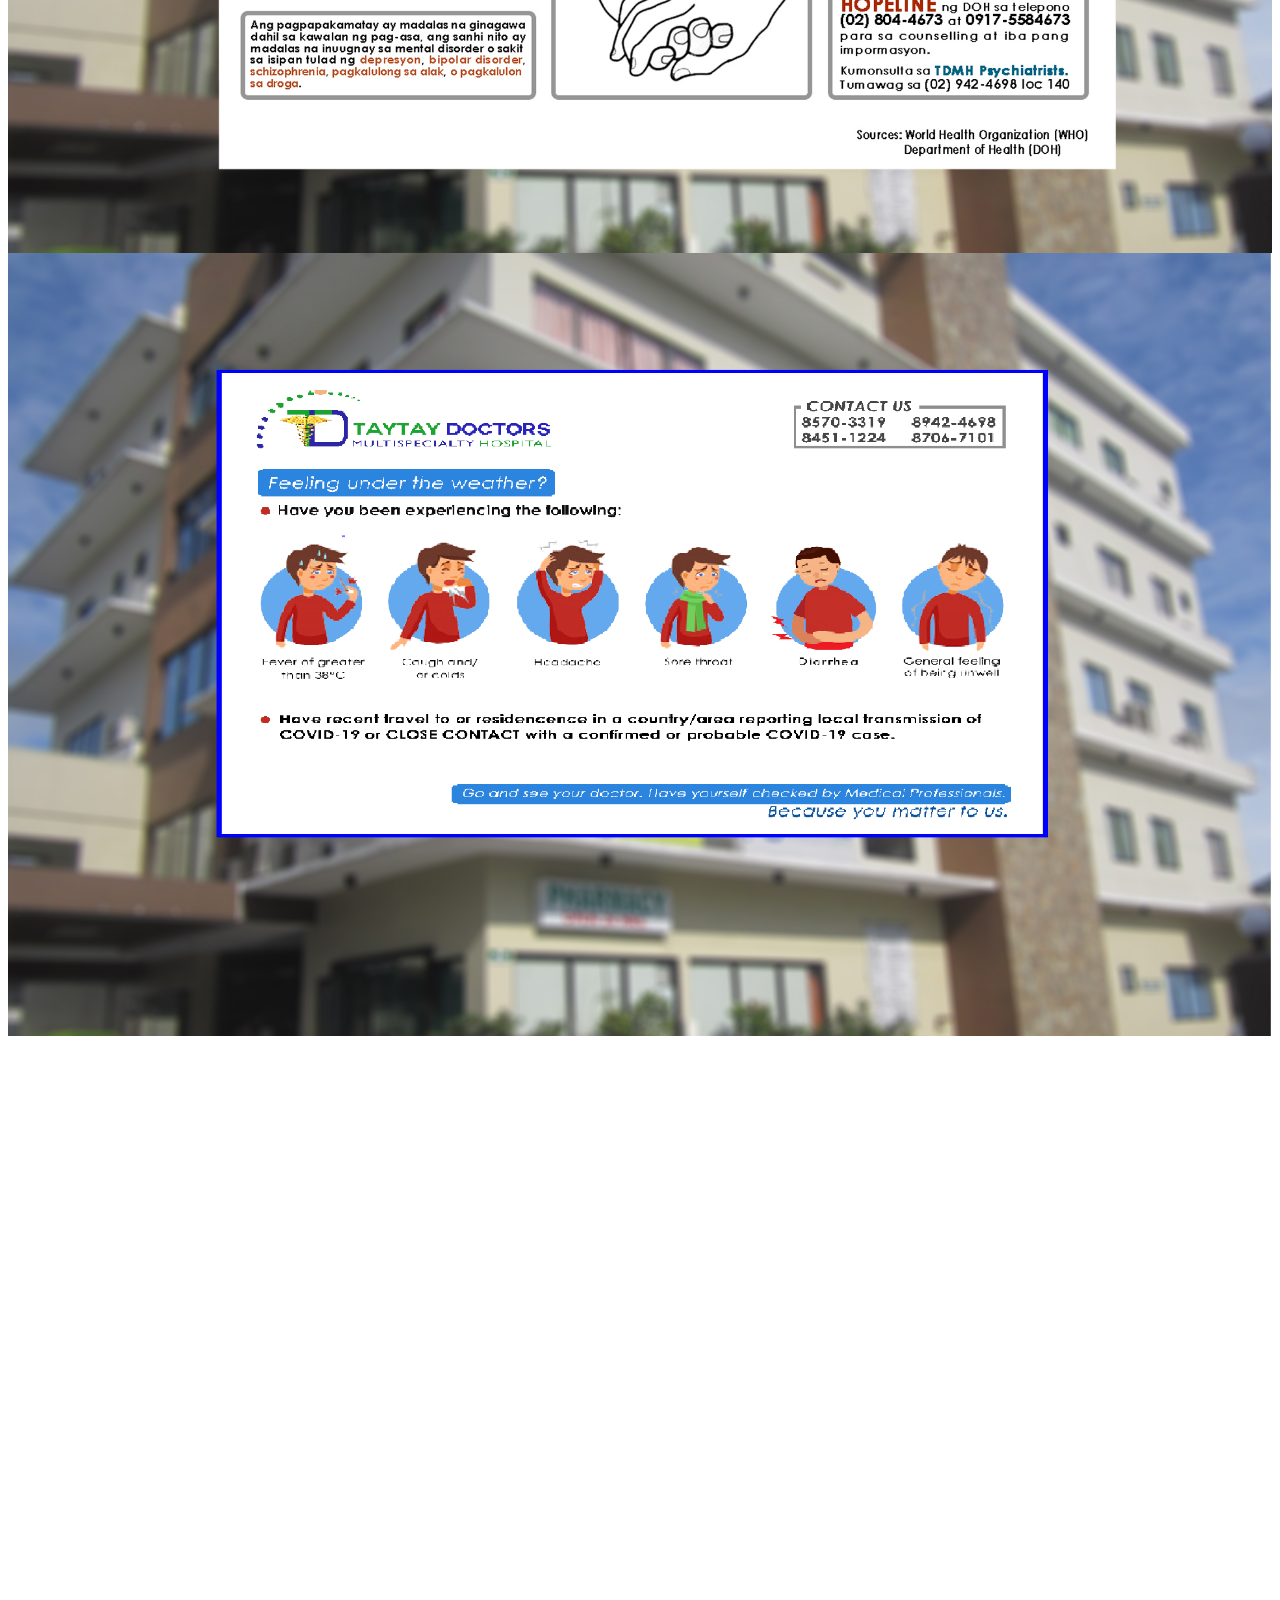
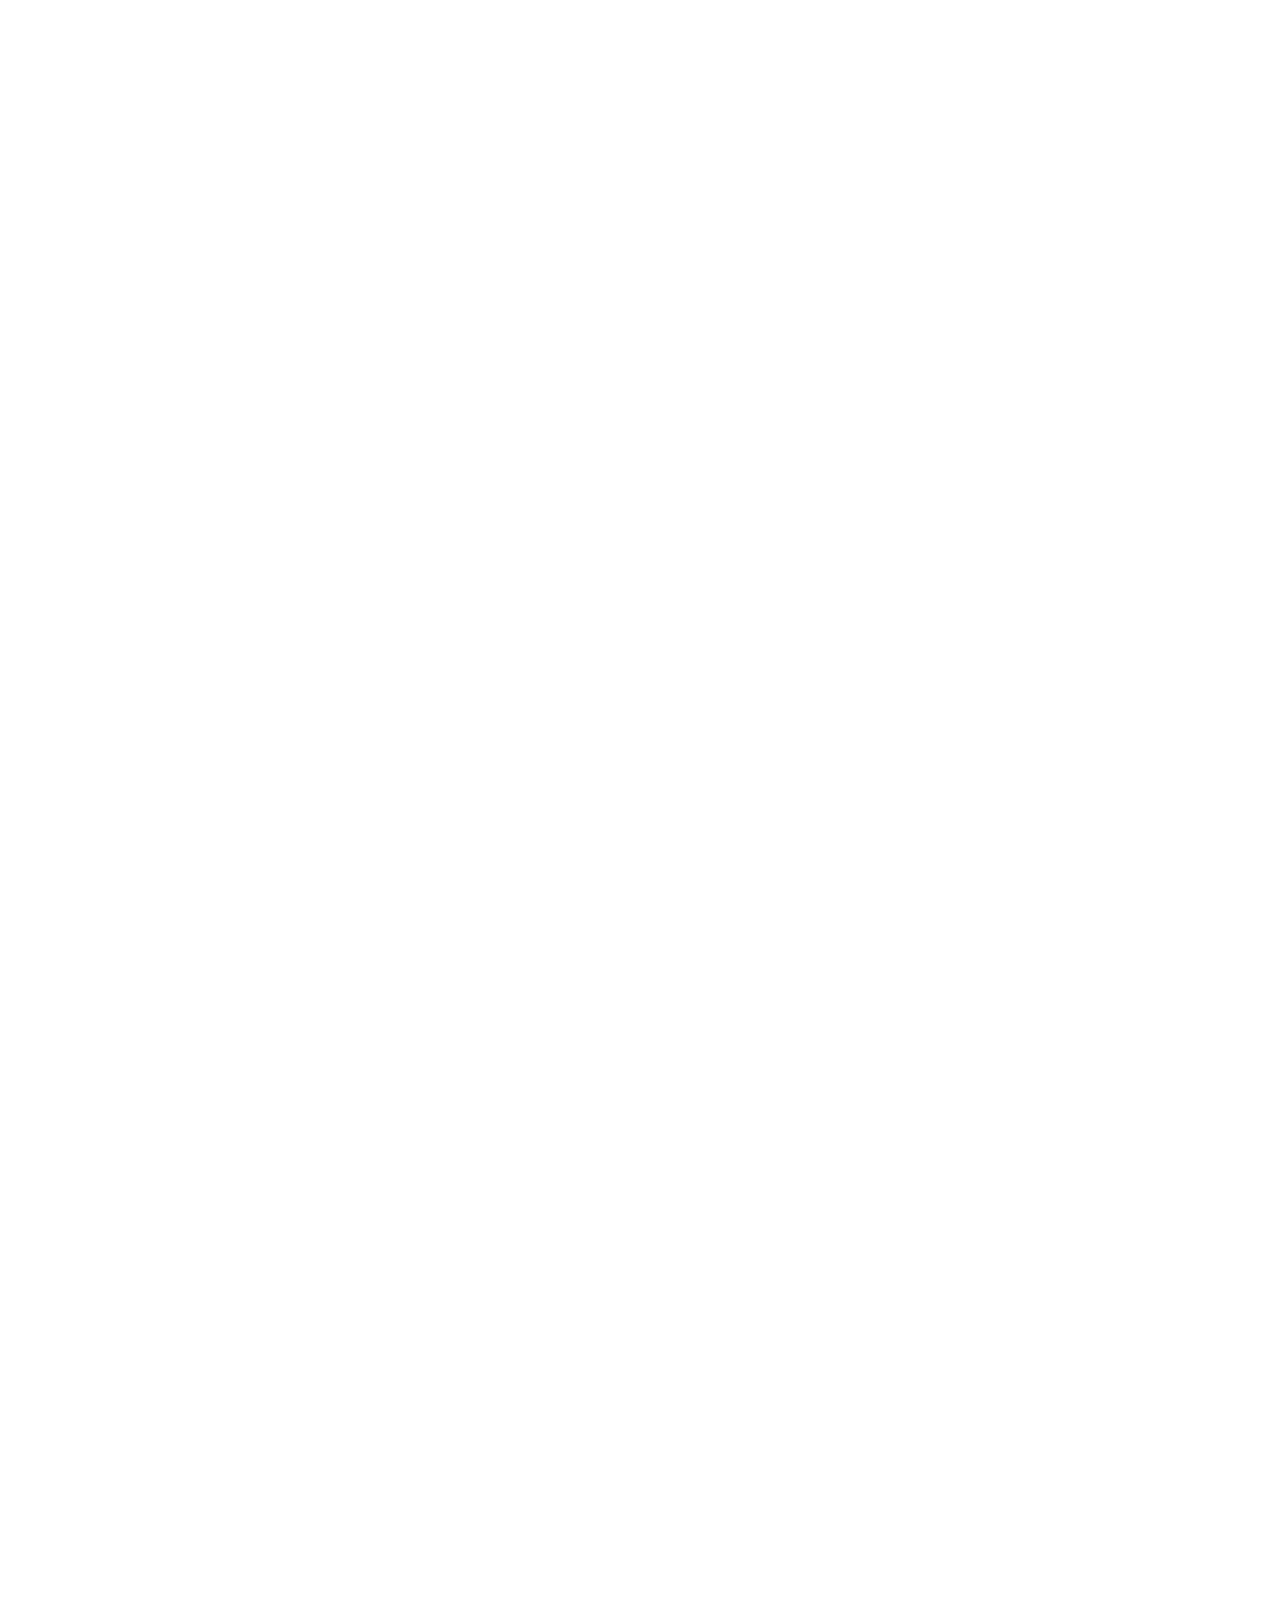
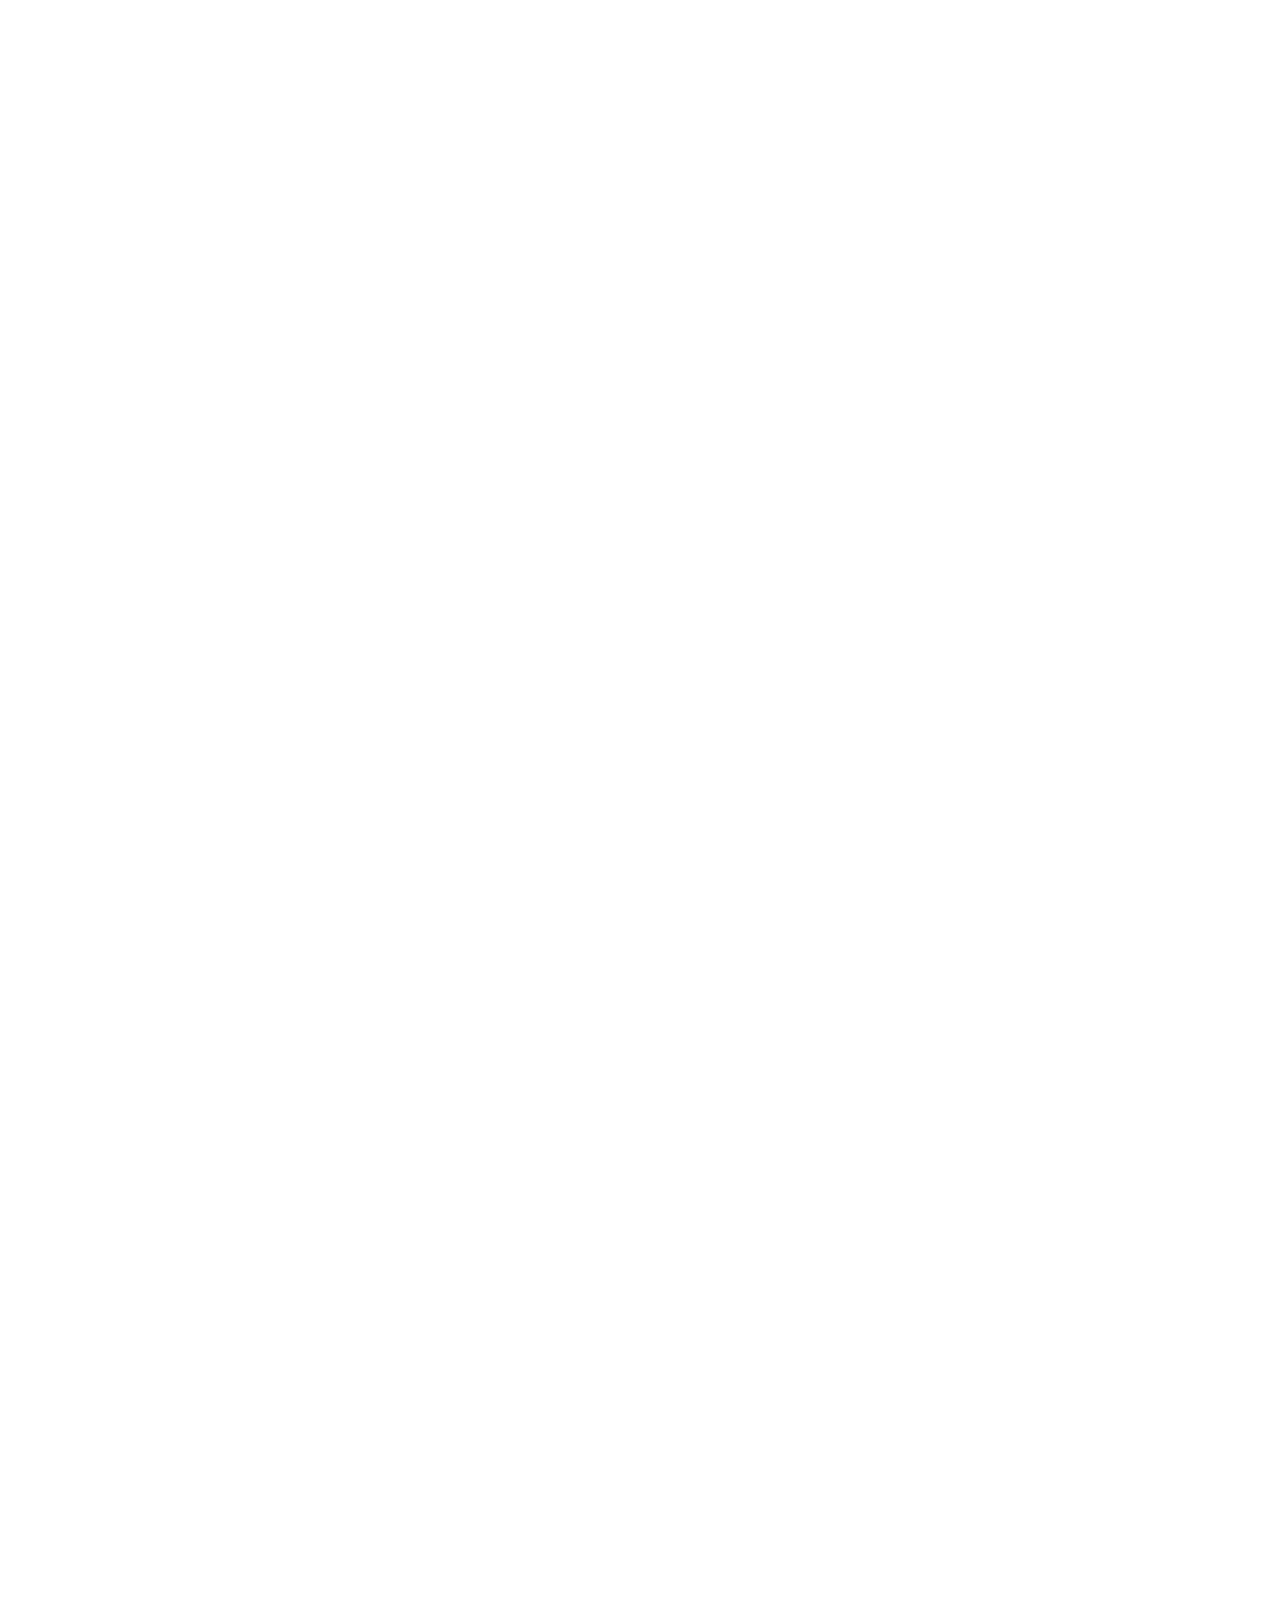
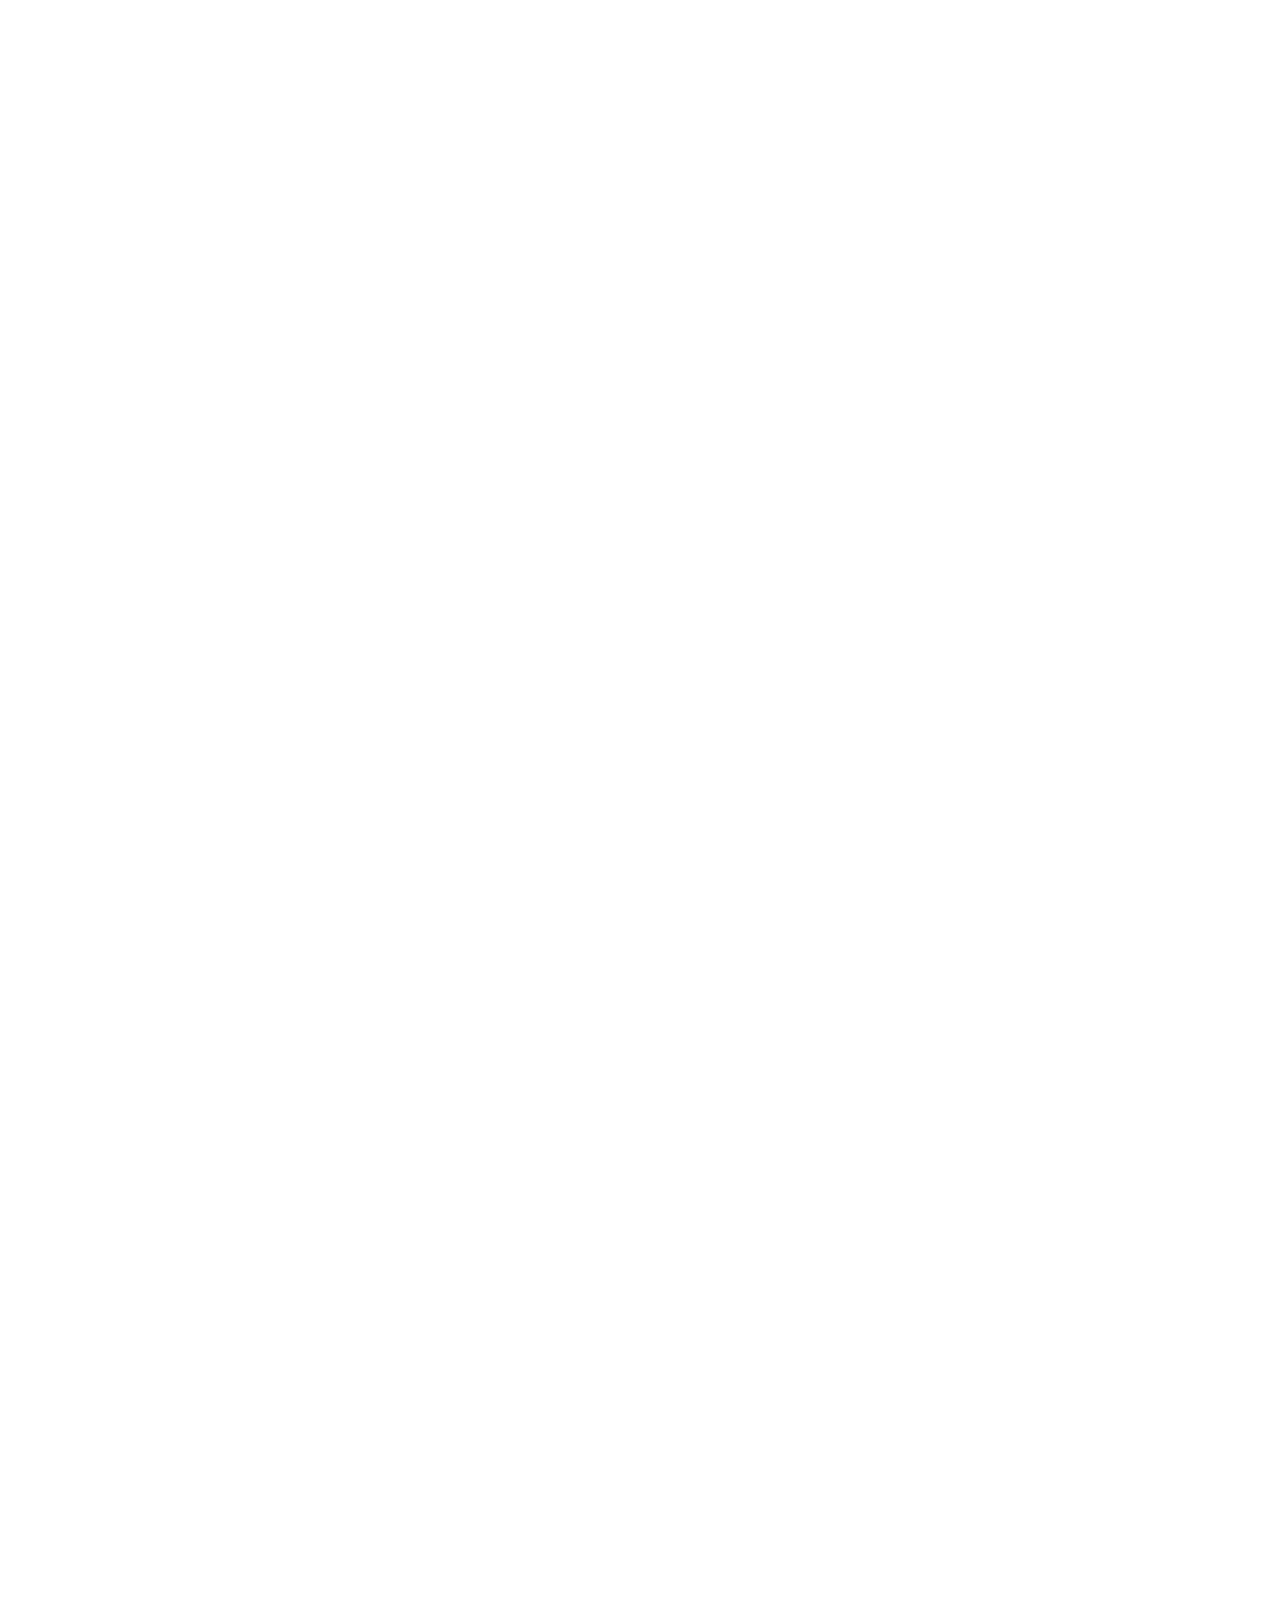
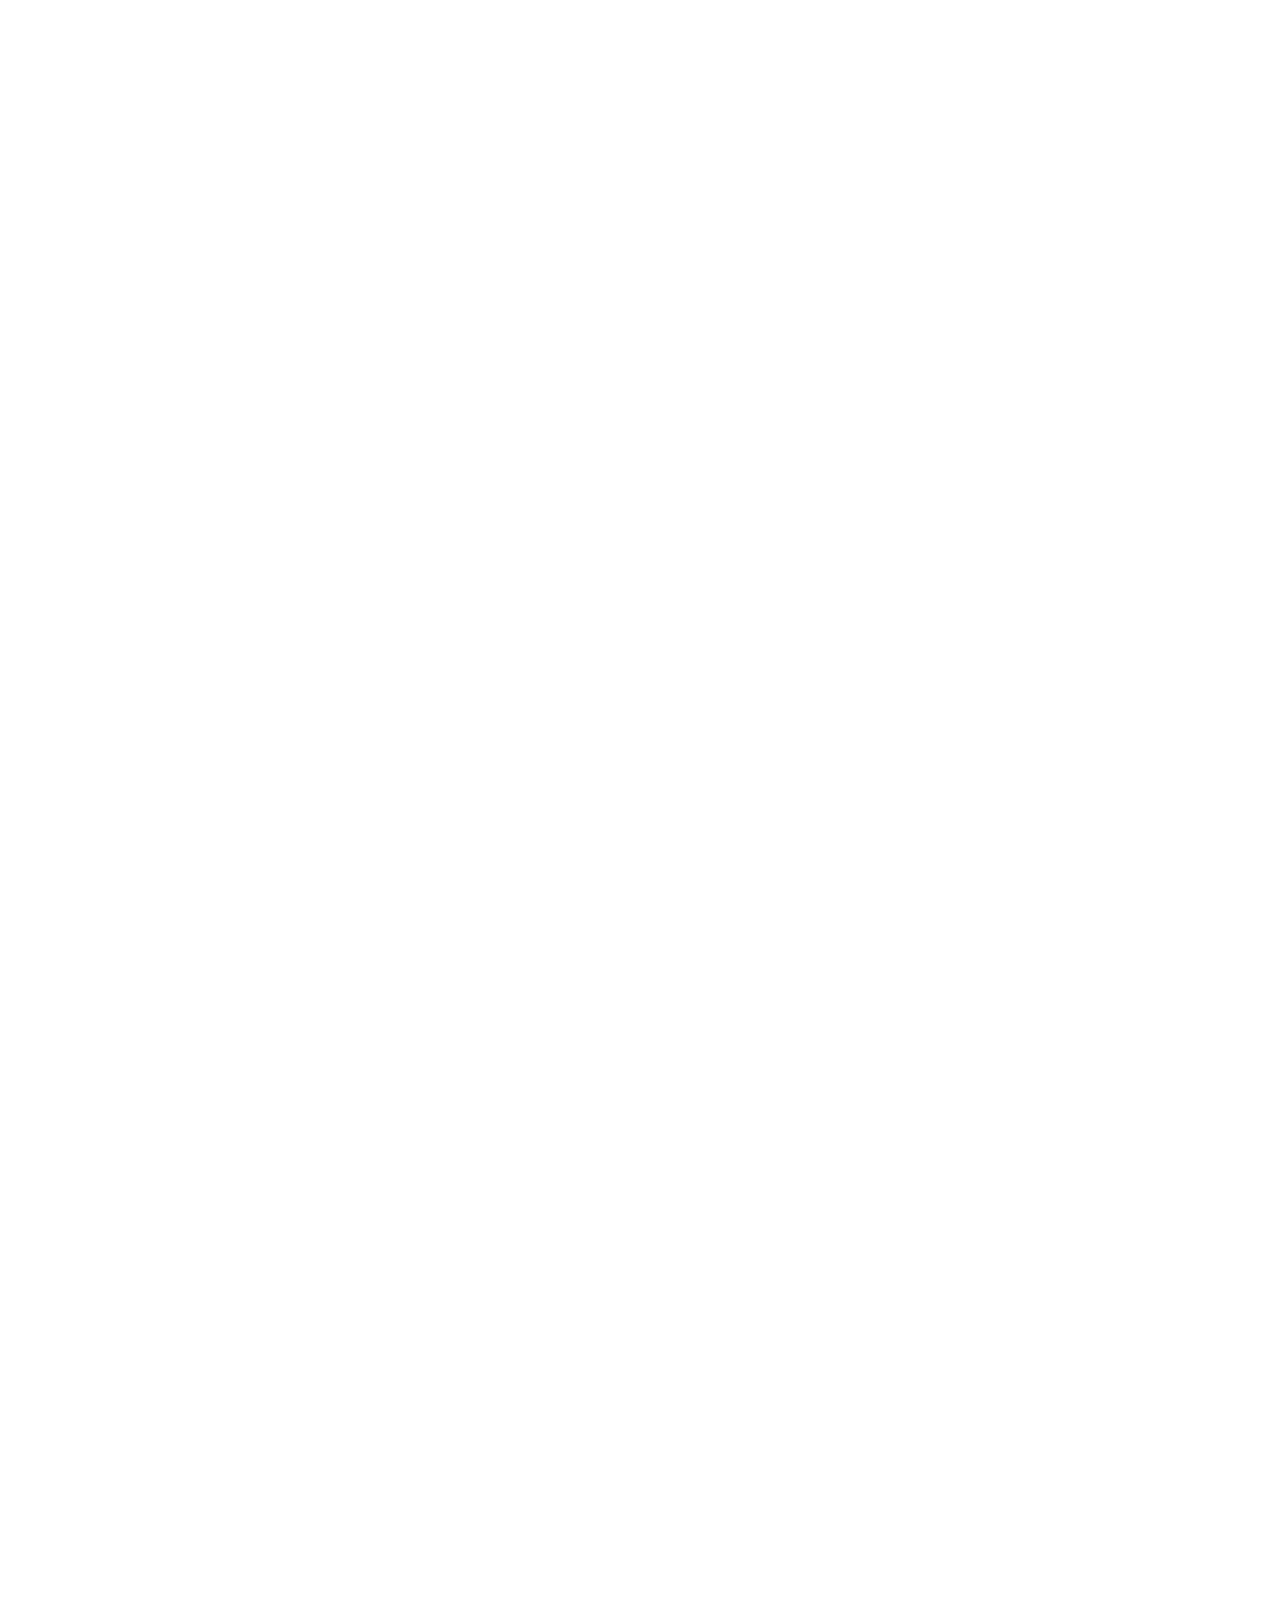
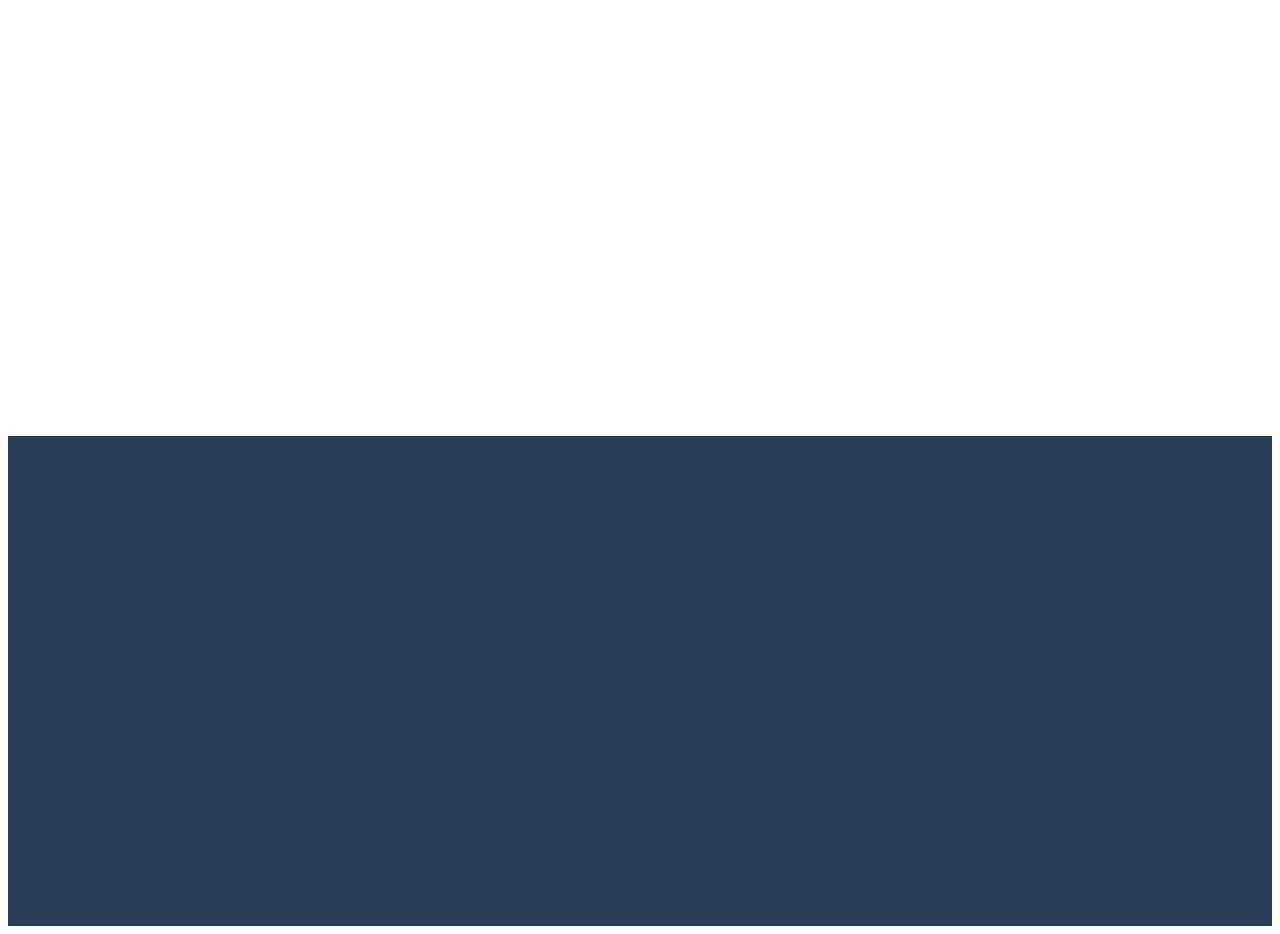
==== commit b6b0c7de: "Update index.html" ====
--- a/index.html
+++ b/index.html
@@ -175,8 +175,8 @@
       
       
       
-       <div class="slider-item" style="background-image: url('./img/coronanew.jpg');">
-      <div class="slider-item bg-img-mob" style="background-image: url('img/coronanew.jpg');">
+       <div class="slider-item" style="background-image: url('./img/coronanew.png');">
+      <div class="slider-item bg-img-mob" style="background-image: url('img/coronanew.png');">
         <div class="container">
           <div class="row slider-text align-items-center">
             <div class="col-md-7 col-sm-12 element-animate">
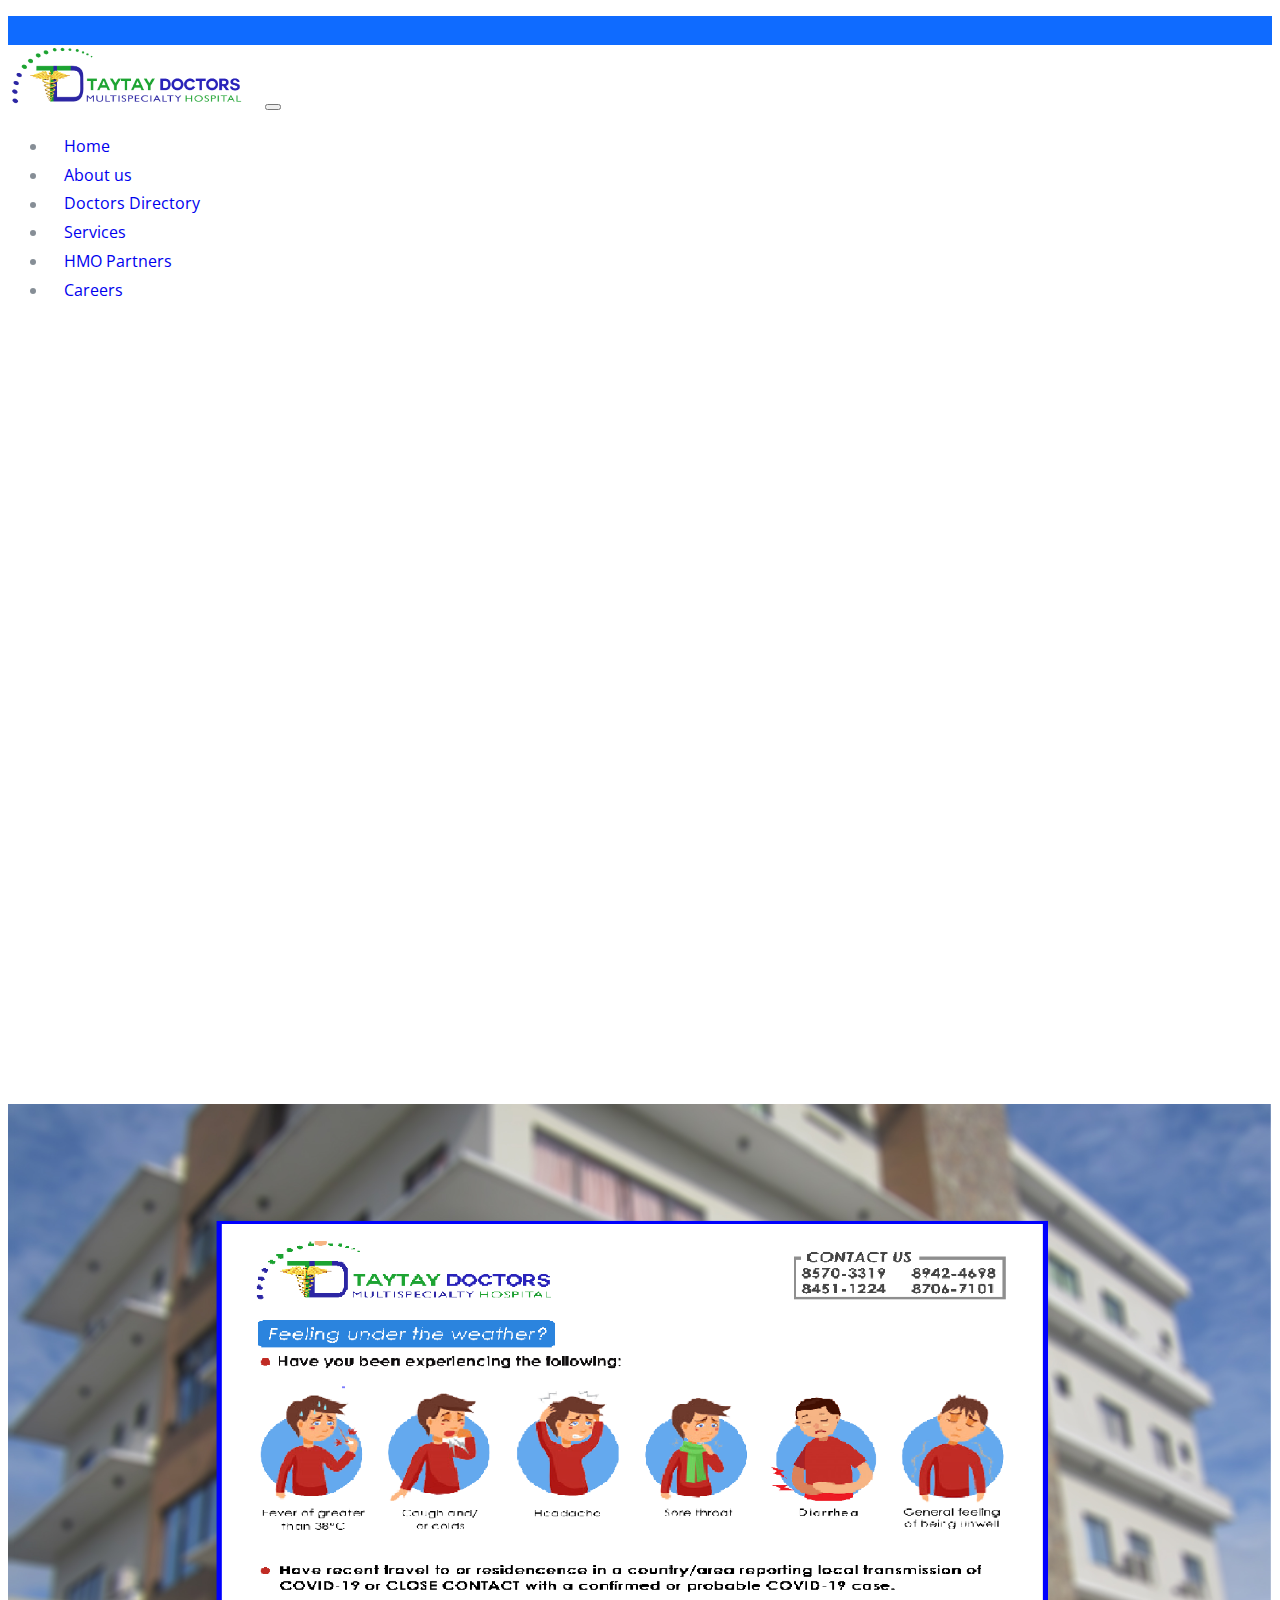
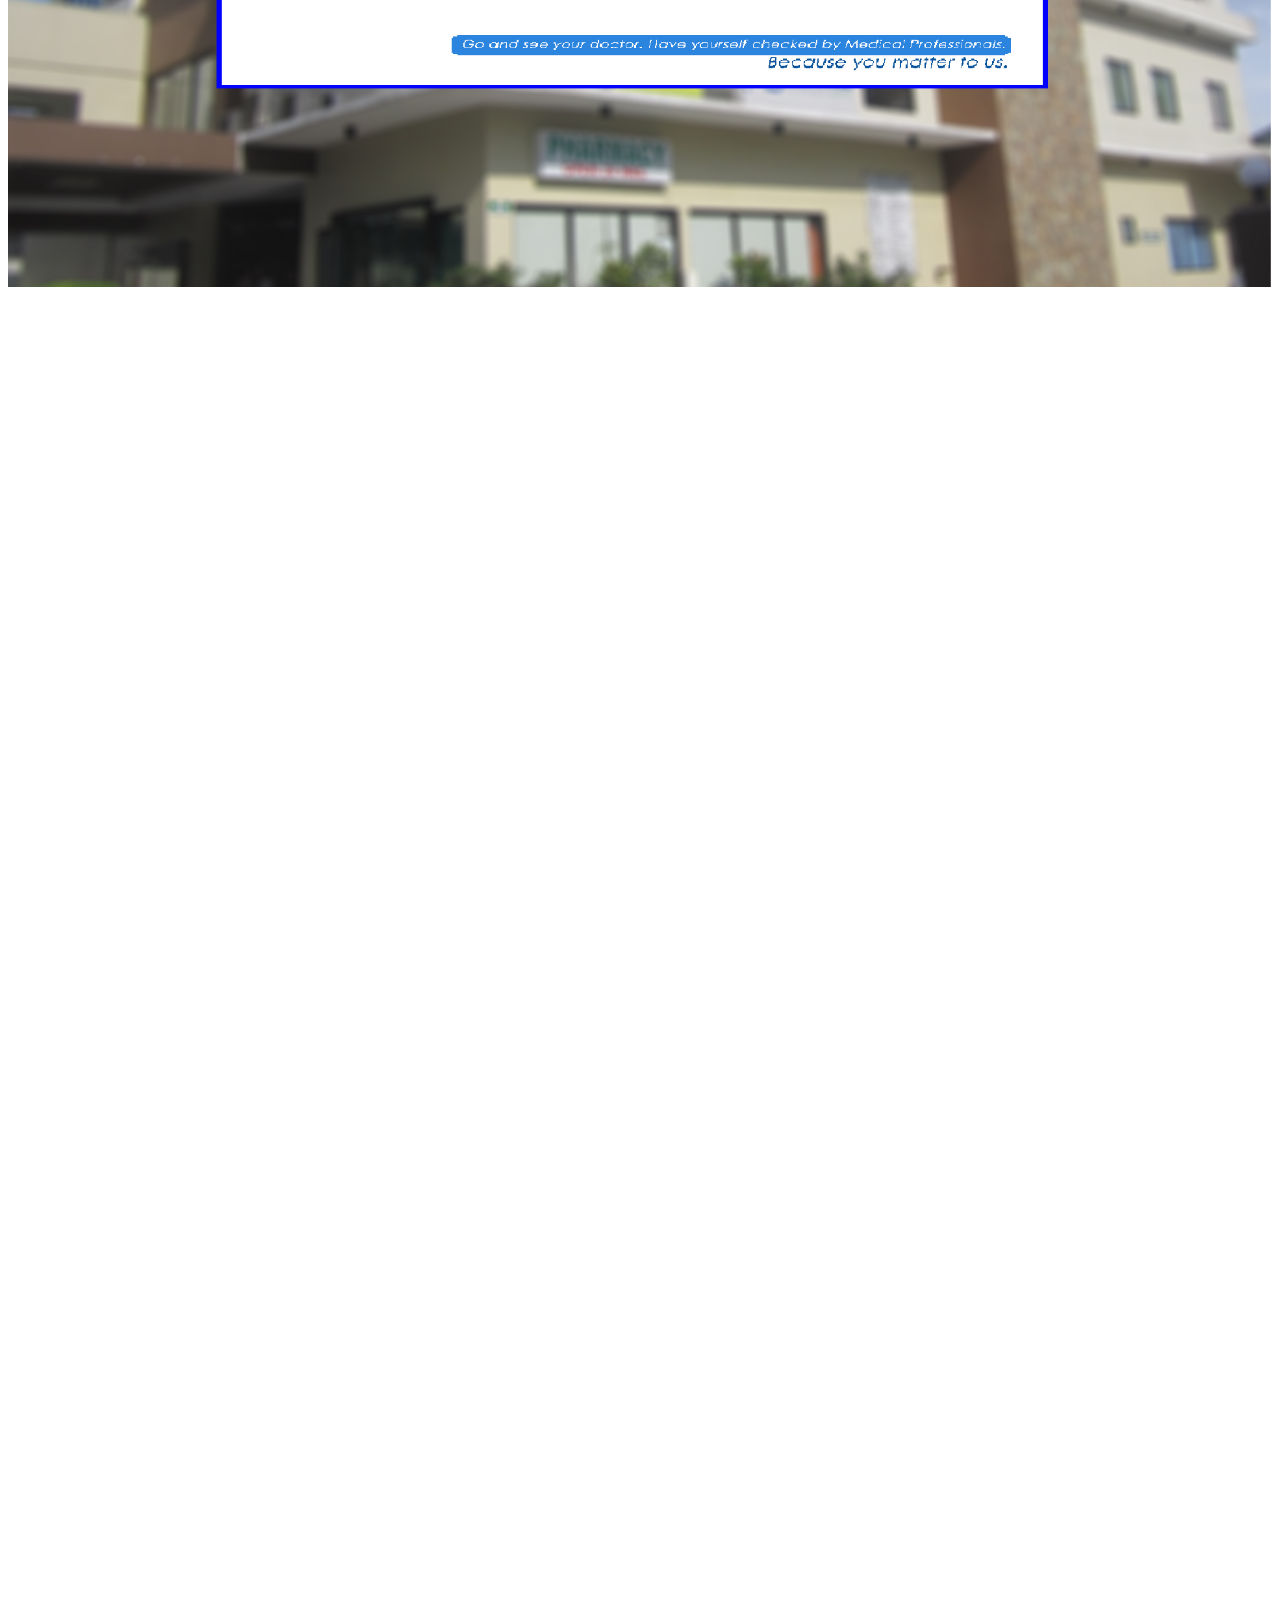
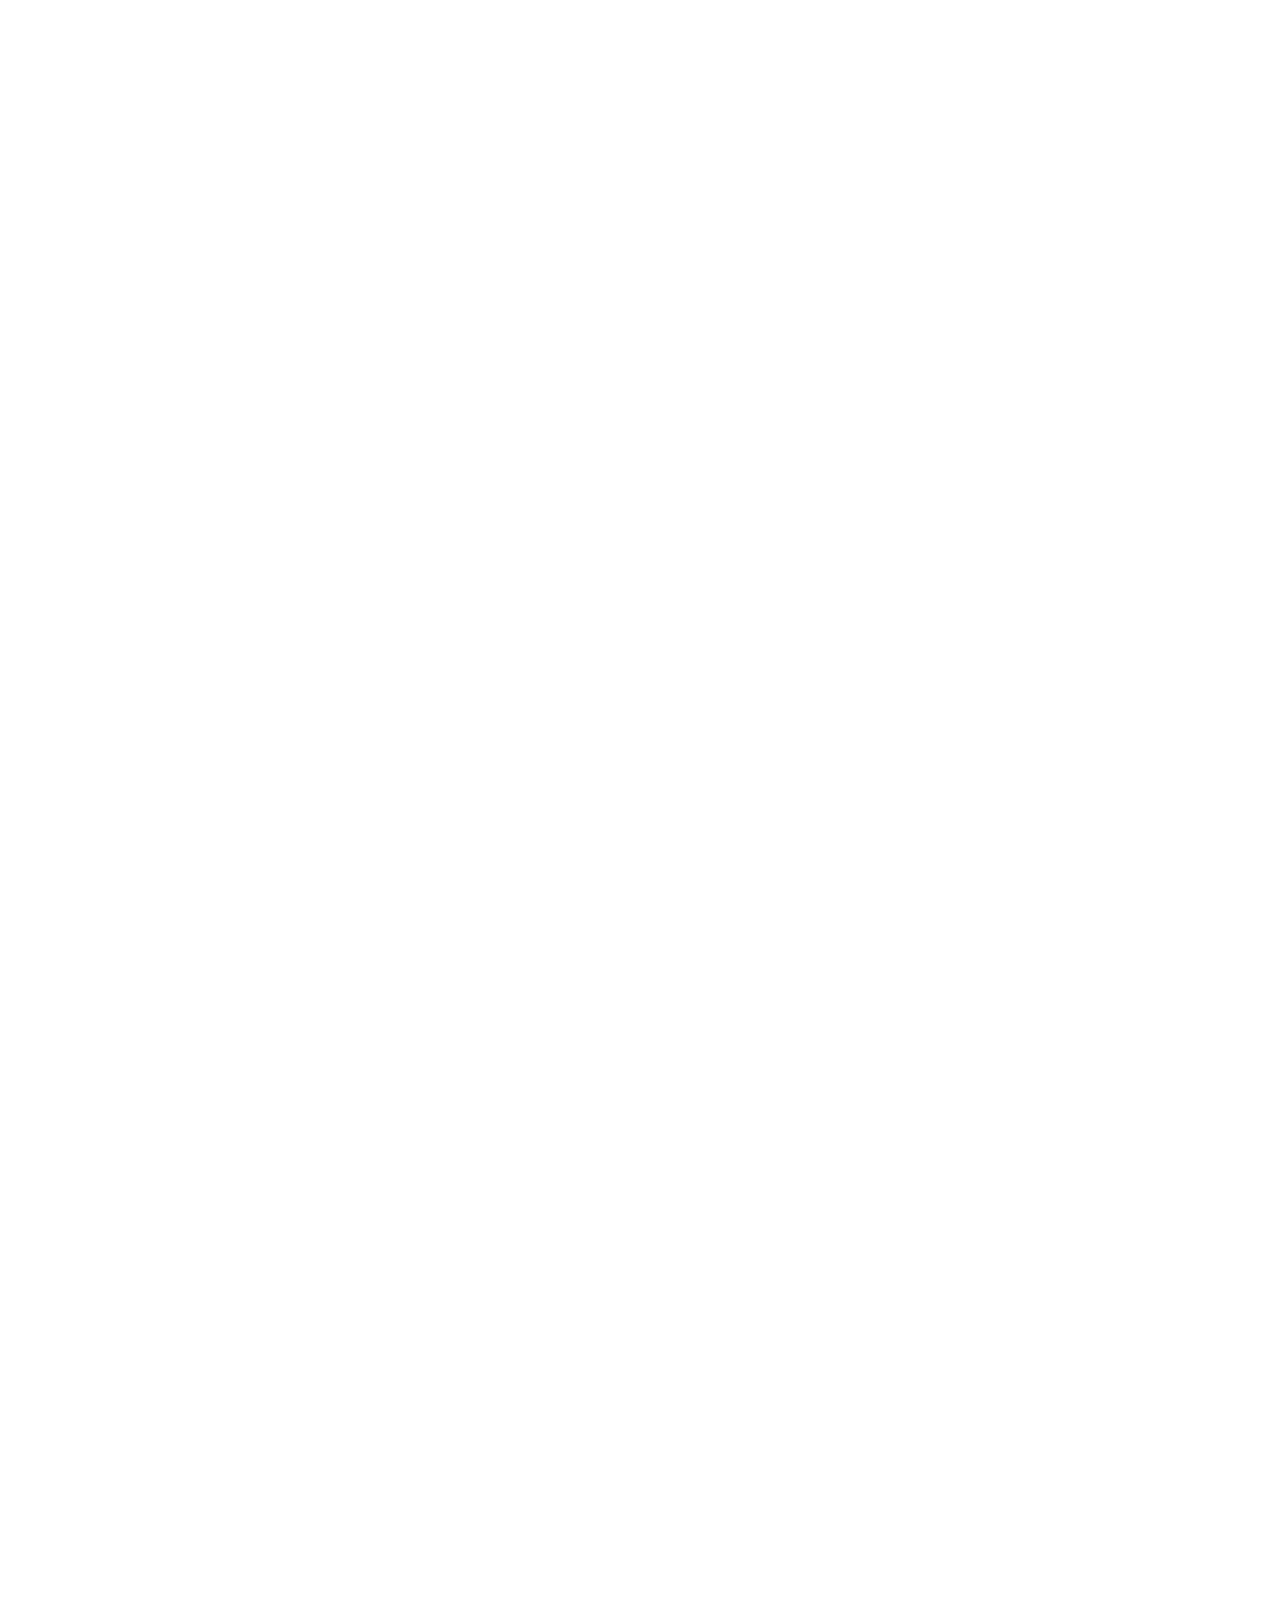
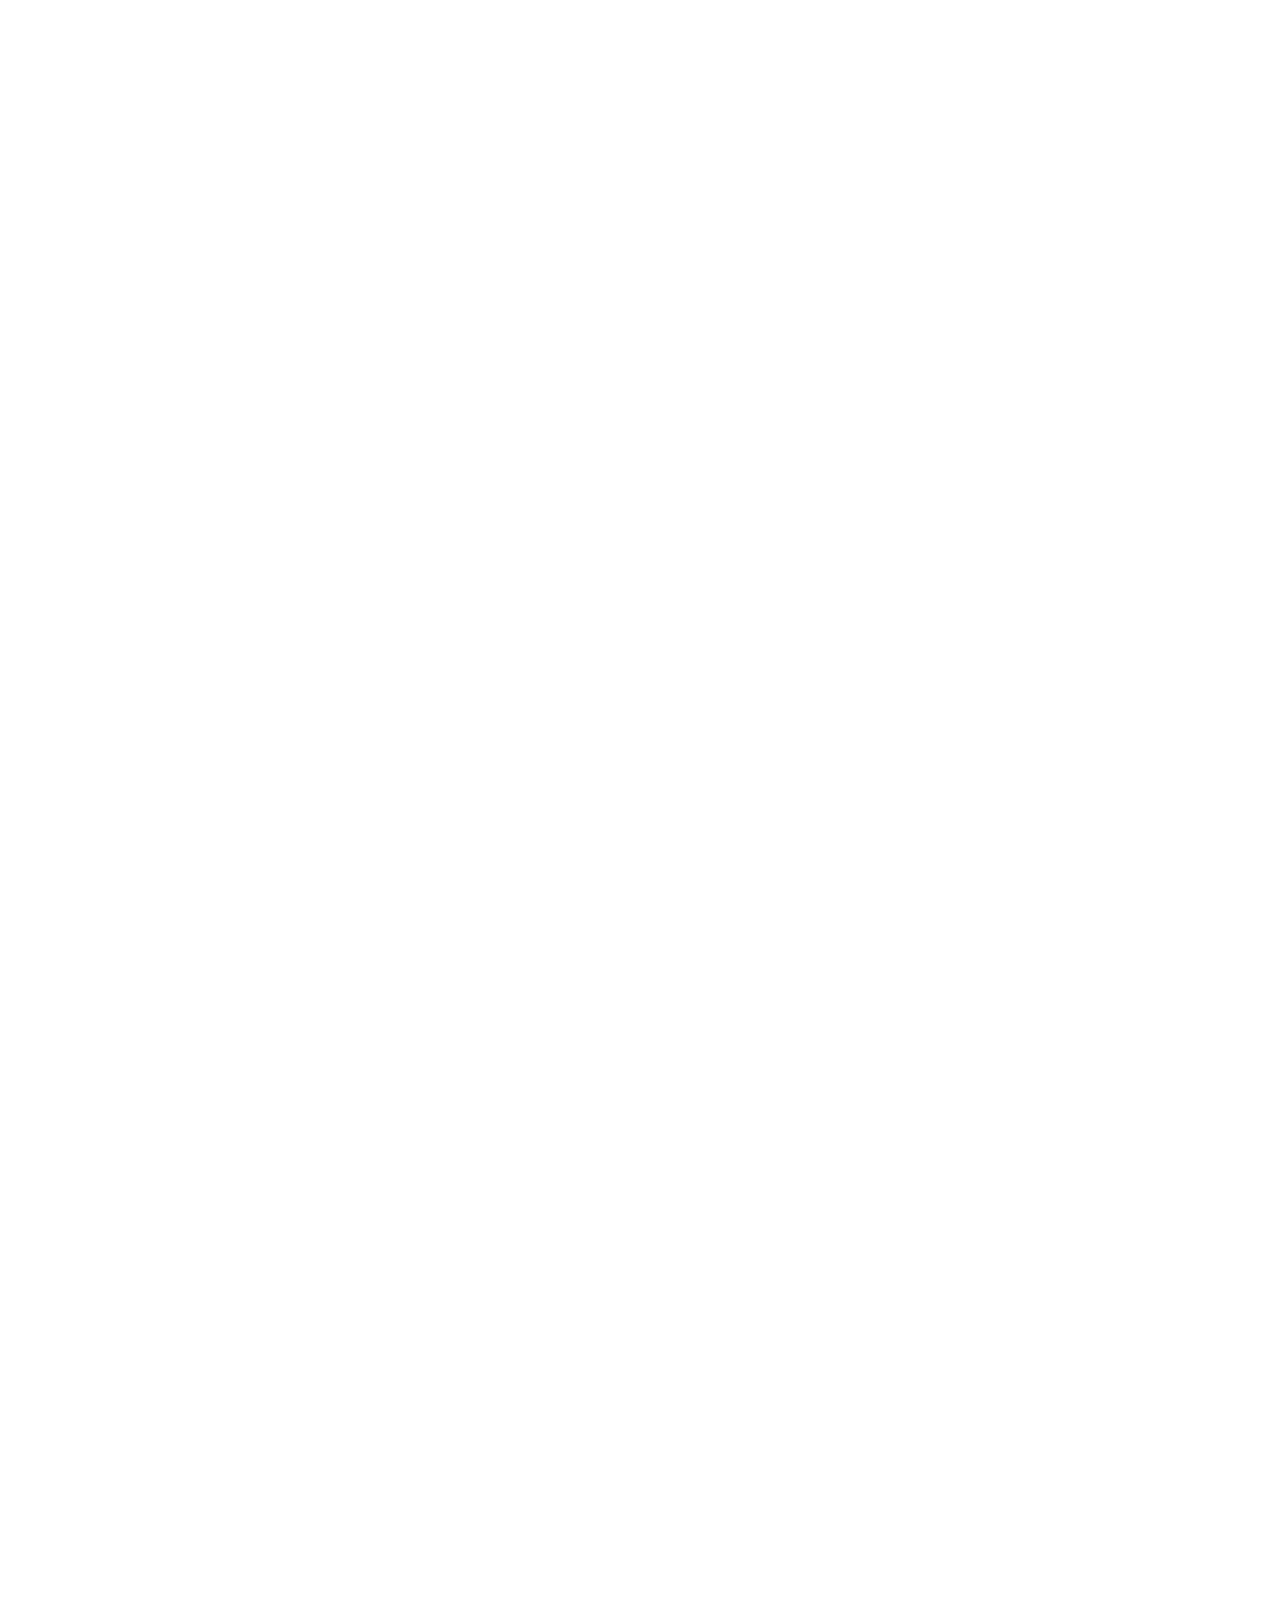
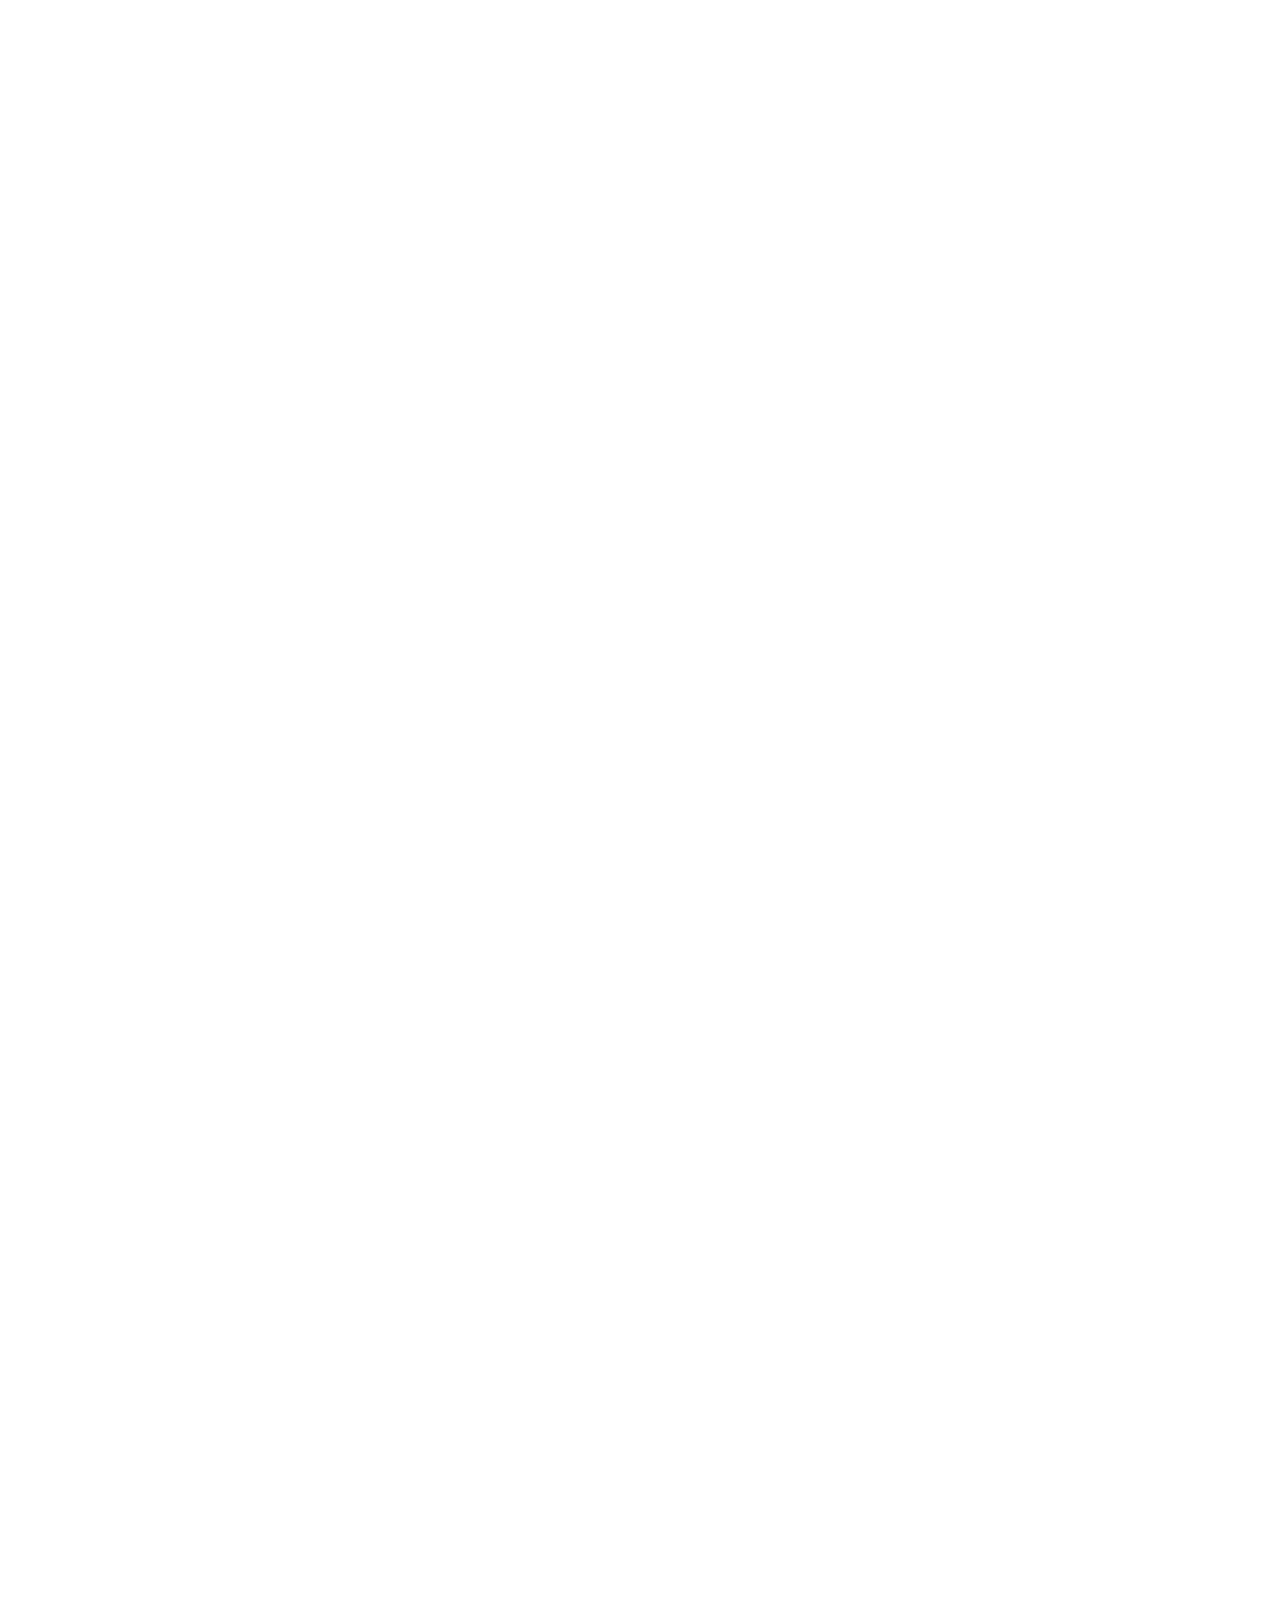
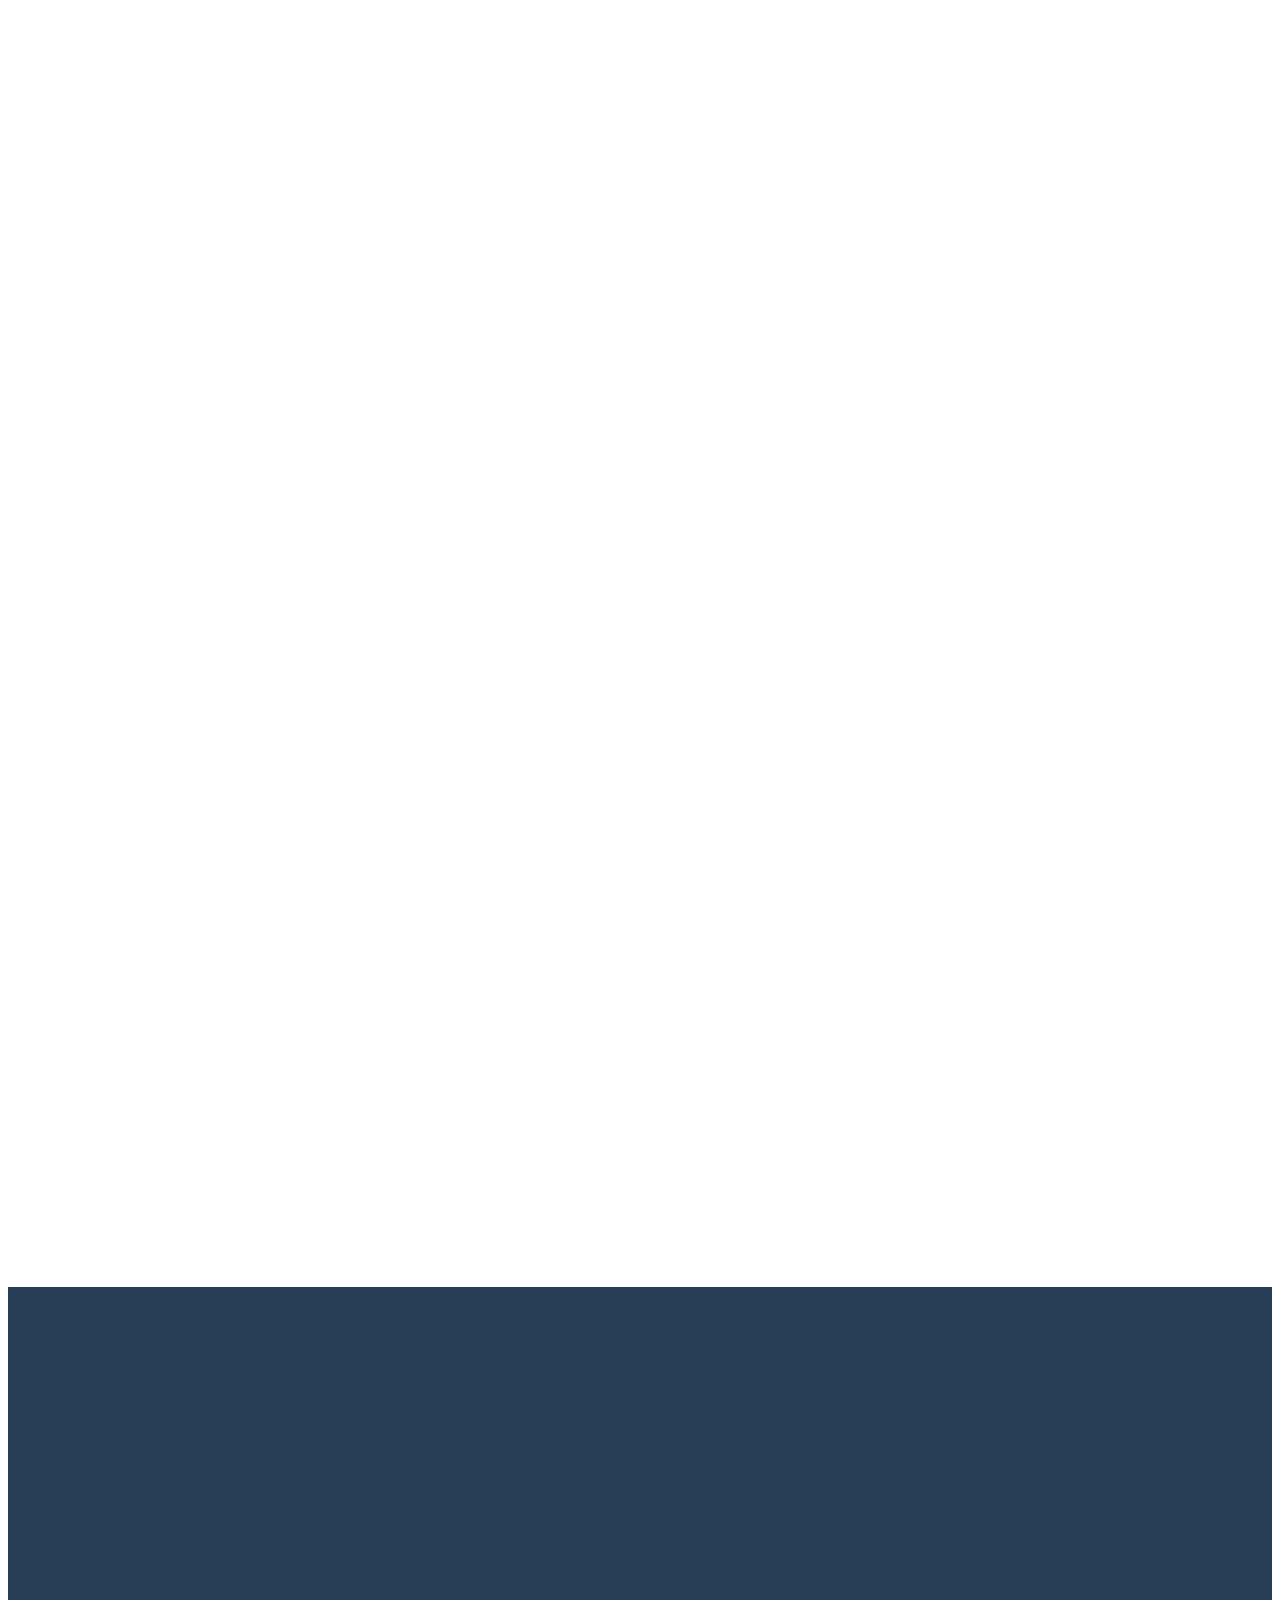
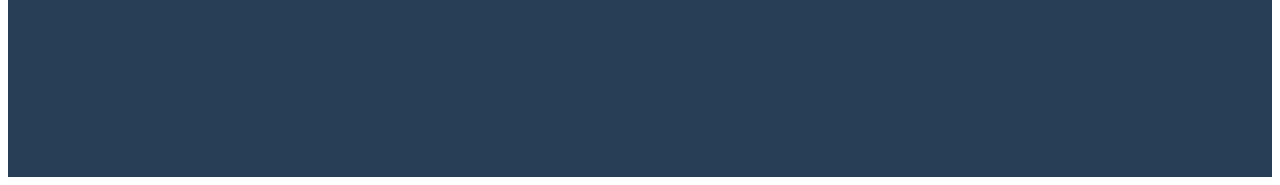
==== commit c00ef4dc: "Update index.html" ====
--- a/index.html
+++ b/index.html
@@ -134,8 +134,8 @@
         </div>
       </div>  
       </div>
-      -->
-      
+      
+<!--      
        <div class="slider-item" style="background-image: url('./img/CERVICALCANCER.jpg');">
       <div class="slider-item bg-img-mob" style="background-image: url('img/CERVICALCANCER.jpg');">
         <div class="container">
@@ -171,7 +171,7 @@
         </div>
       </div>  
       </div>
-      
+-->      
       
       
       
@@ -202,7 +202,7 @@
       
       
     
-      
+   
       
       
     </section>
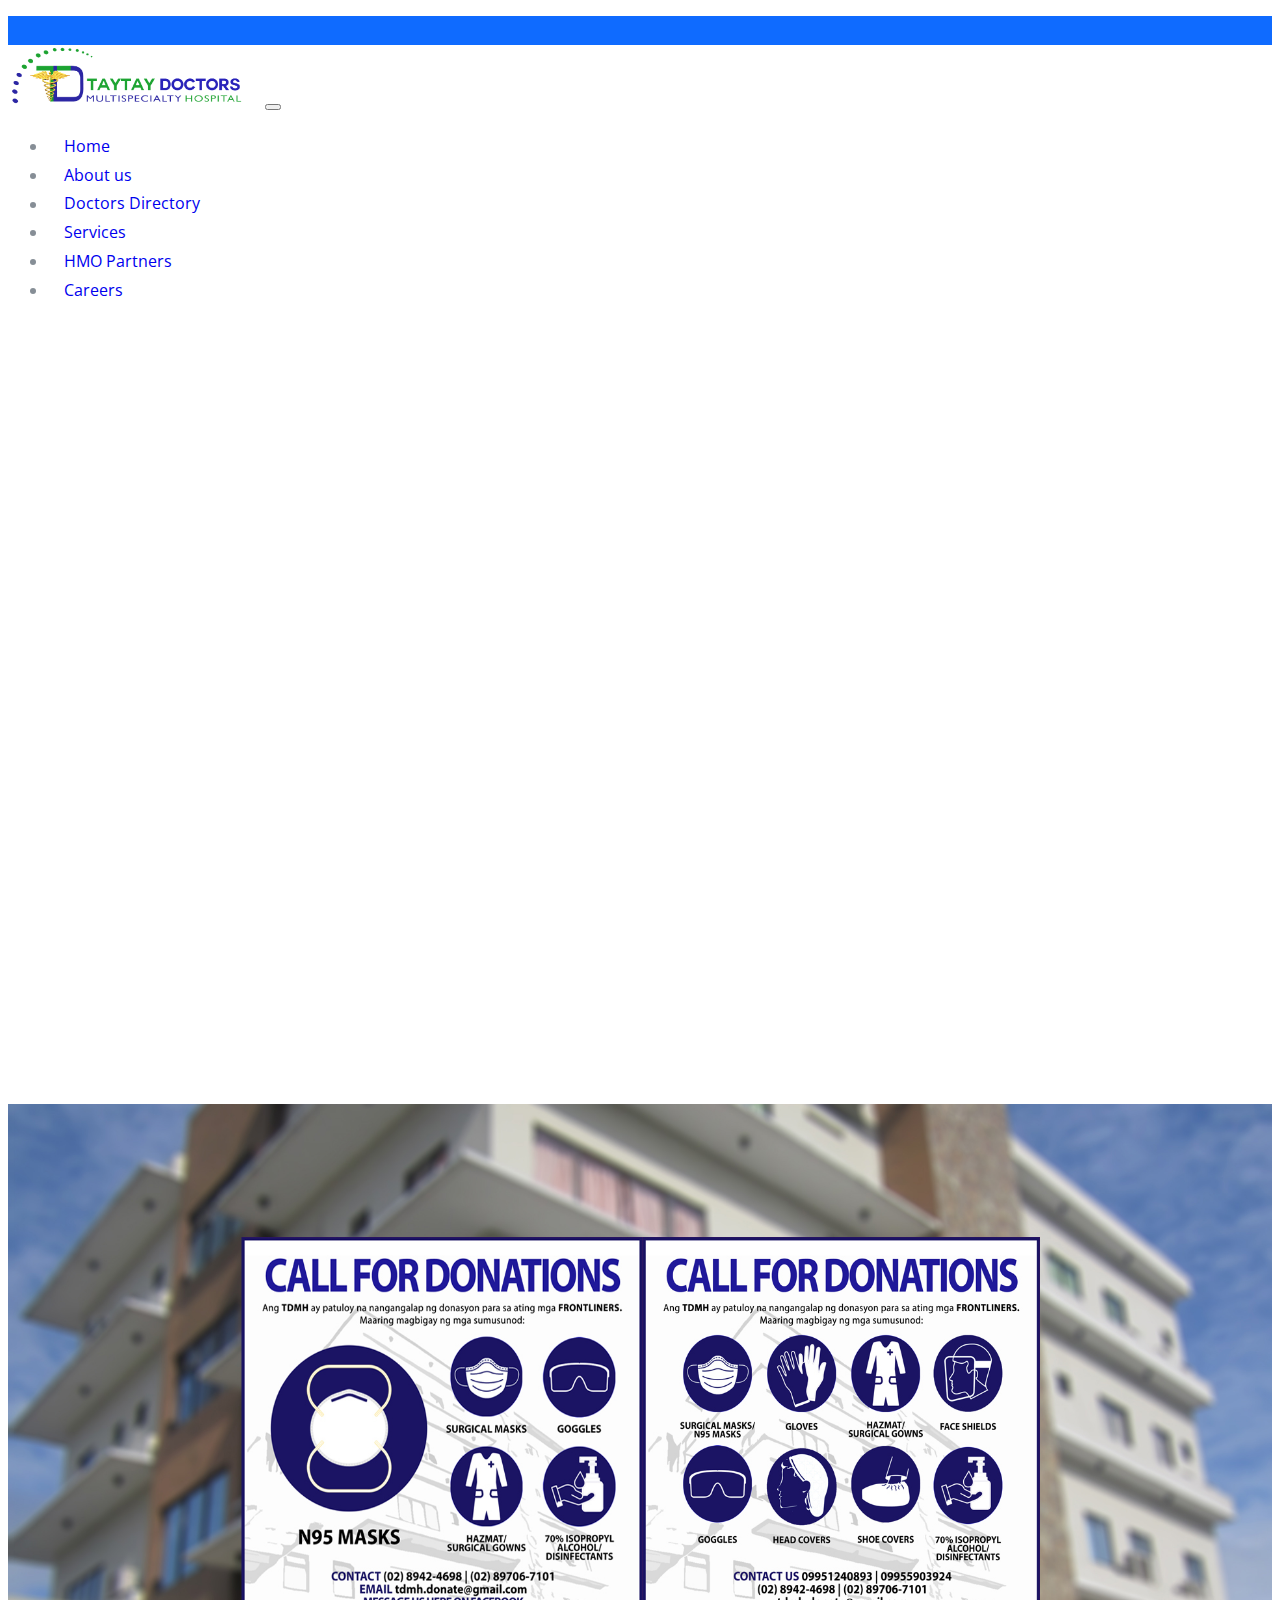
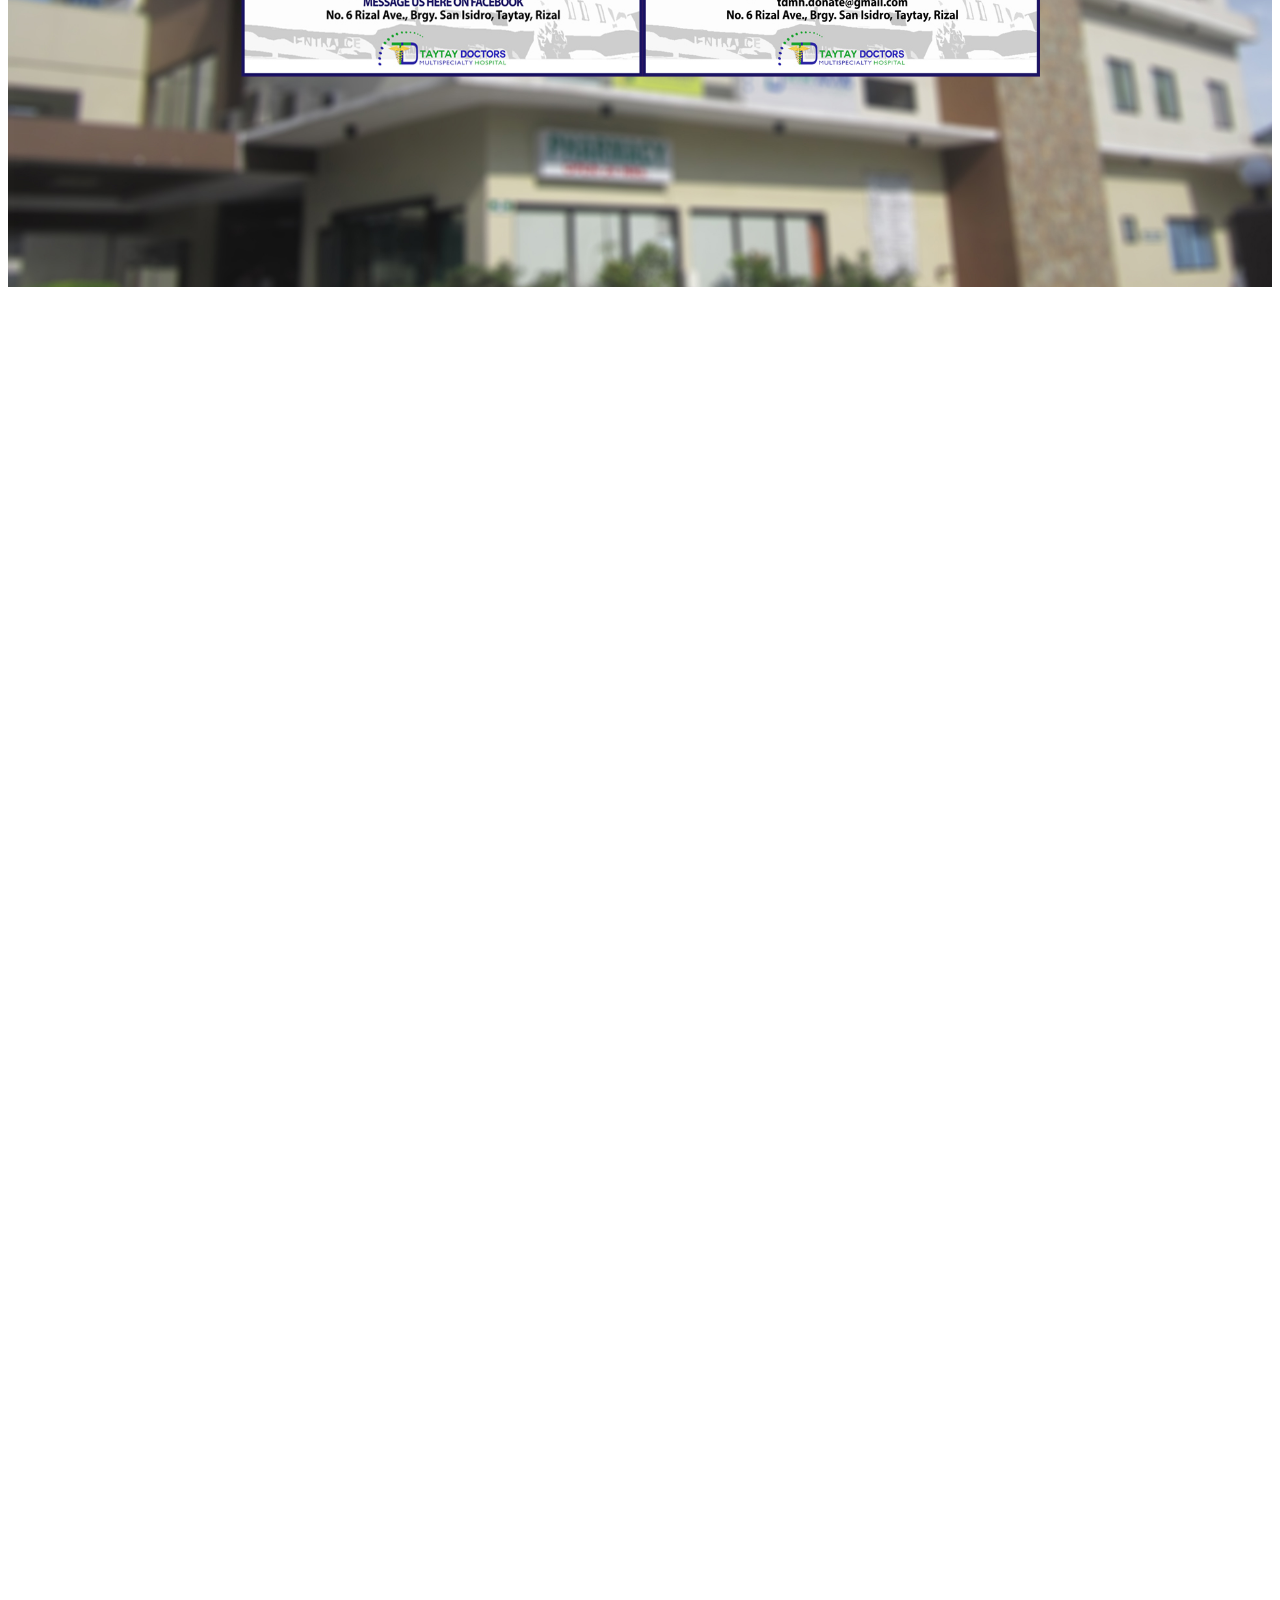
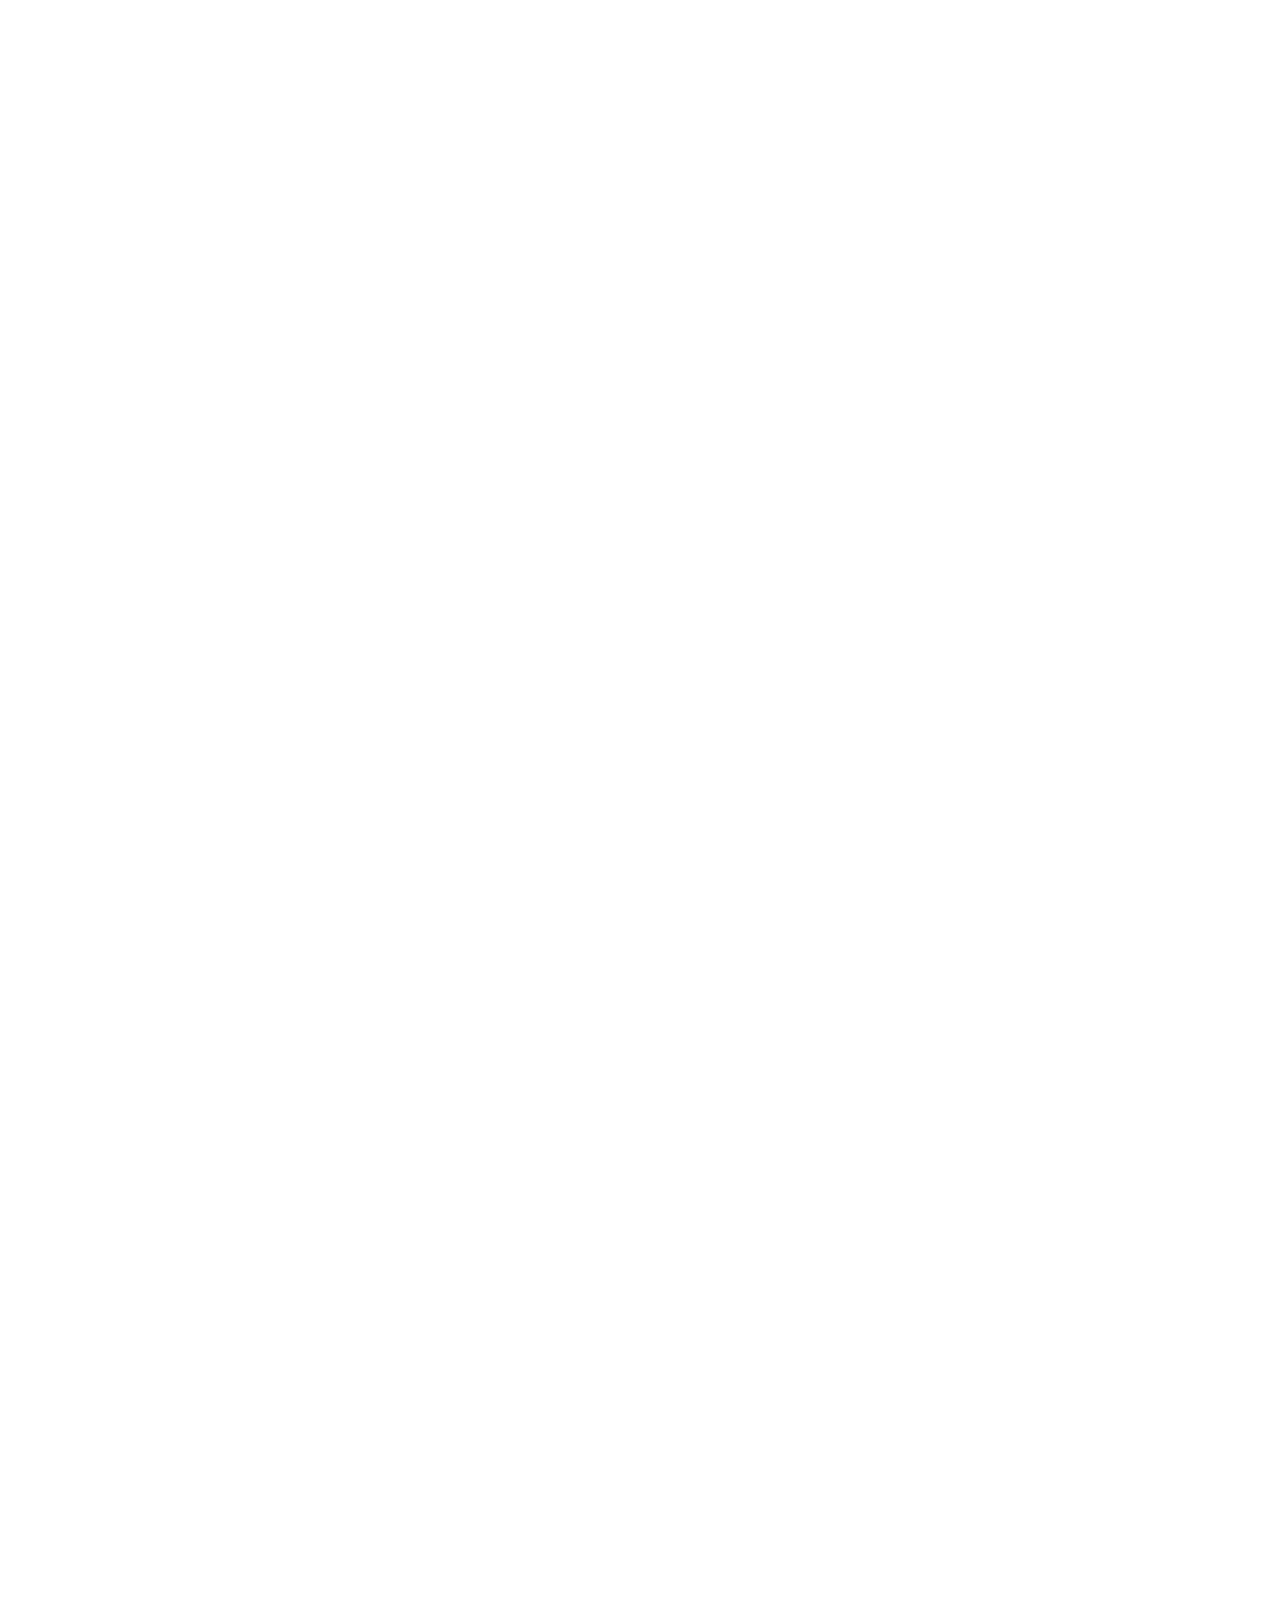
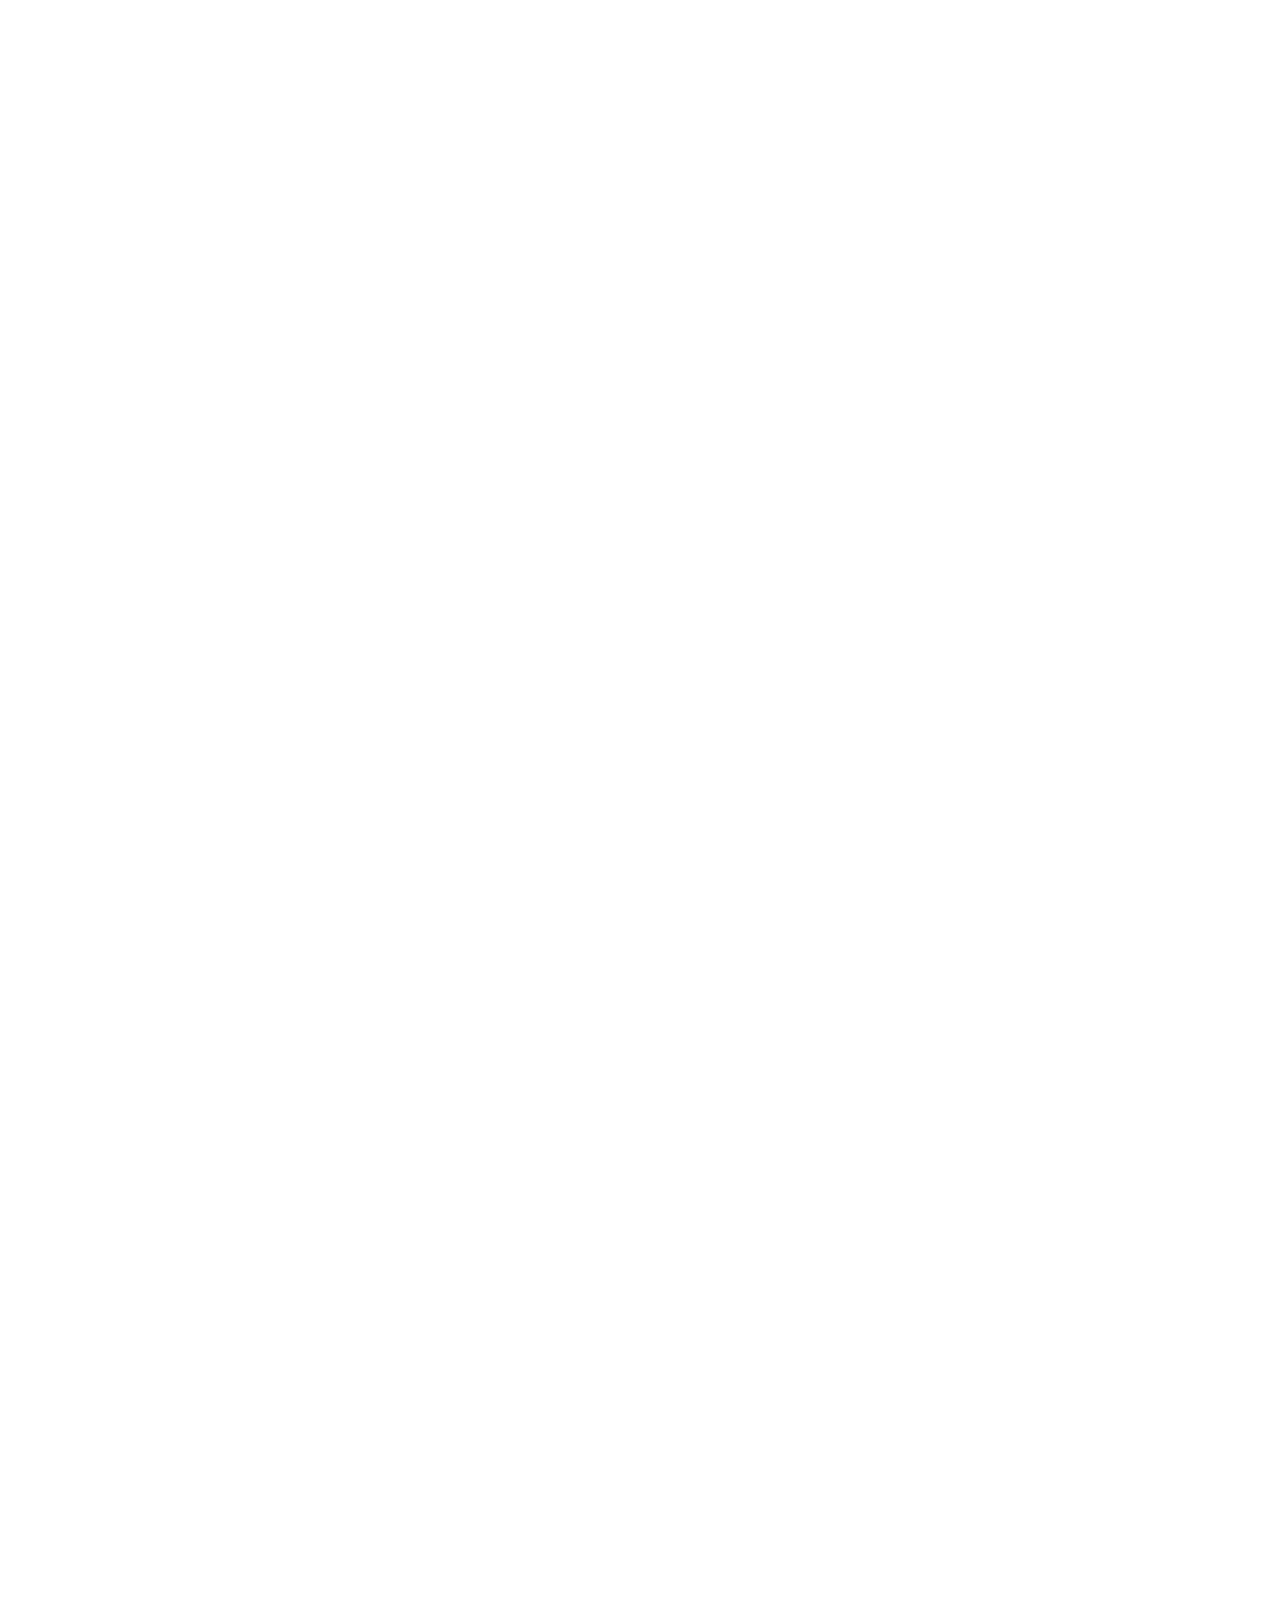
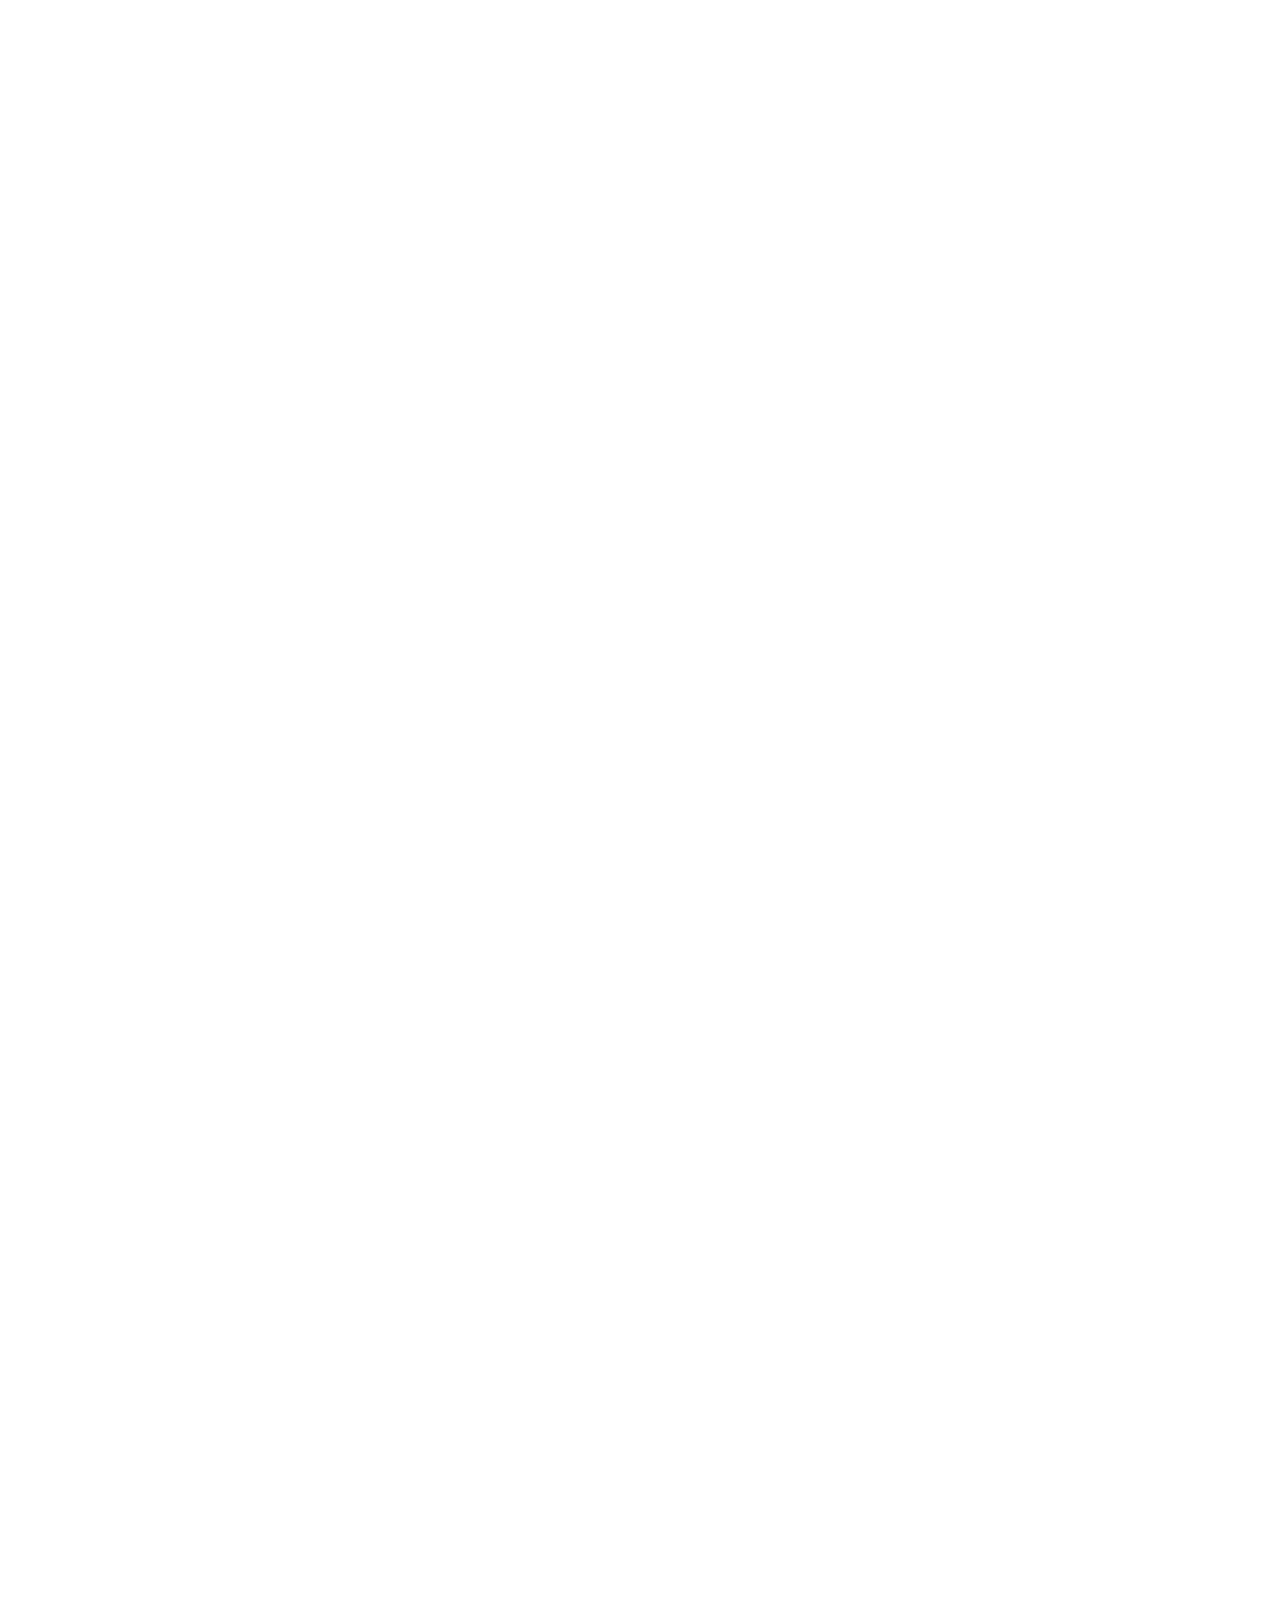
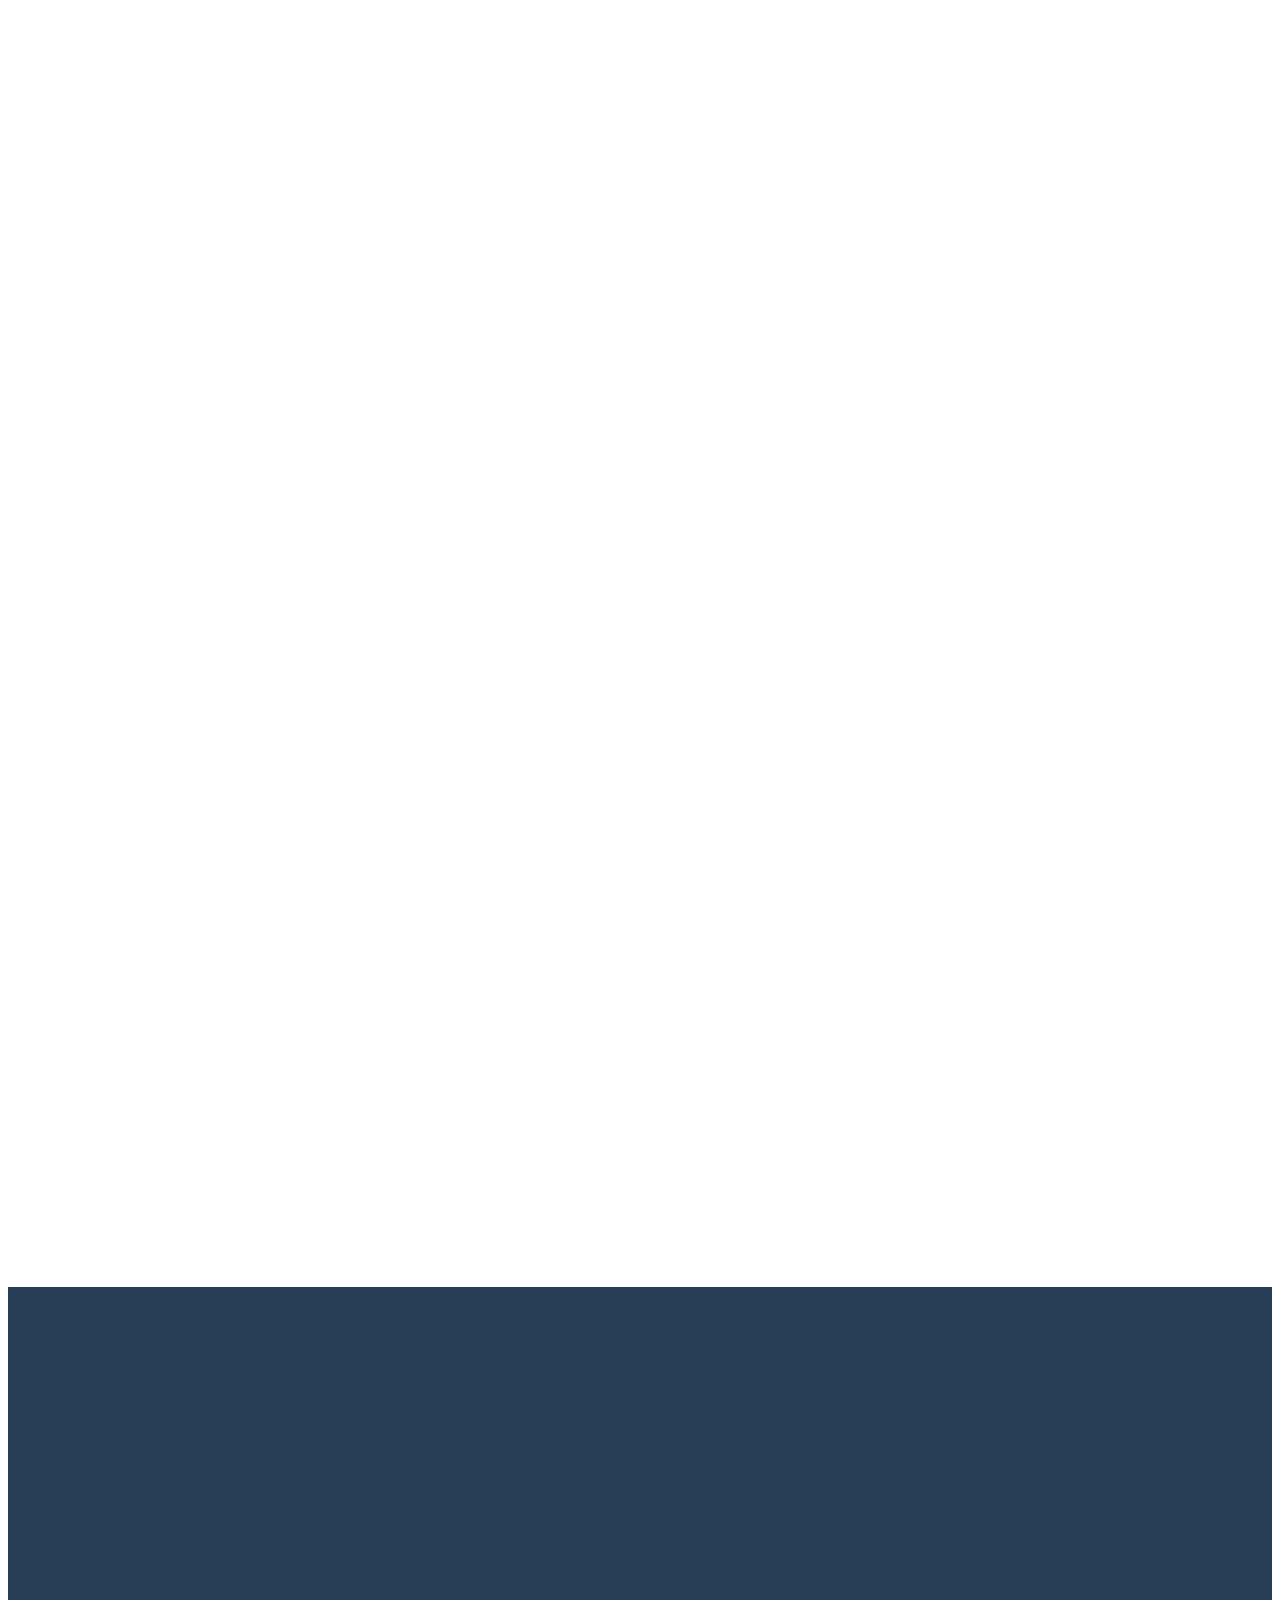
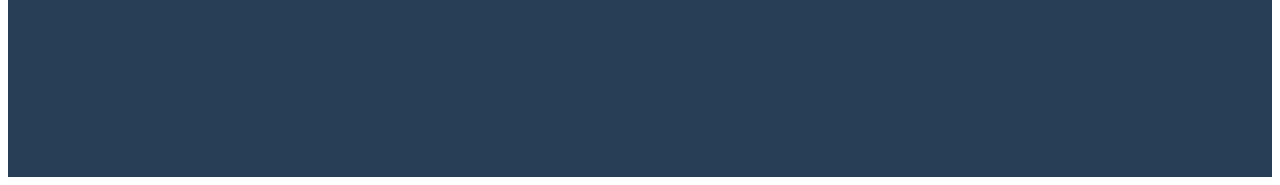
==== commit 59e1b67f: "Update index.html" ====
--- a/index.html
+++ b/index.html
@@ -175,8 +175,8 @@
       
       
       
-       <div class="slider-item" style="background-image: url('./img/coronanew.png');">
-      <div class="slider-item bg-img-mob" style="background-image: url('img/coronanew.png');">
+       <div class="slider-item" style="background-image: url('./img/donate2.jpg');">
+      <div class="slider-item bg-img-mob" style="background-image: url('img/donate2.jpg');">
         <div class="container">
           <div class="row slider-text align-items-center">
             <div class="col-md-7 col-sm-12 element-animate">
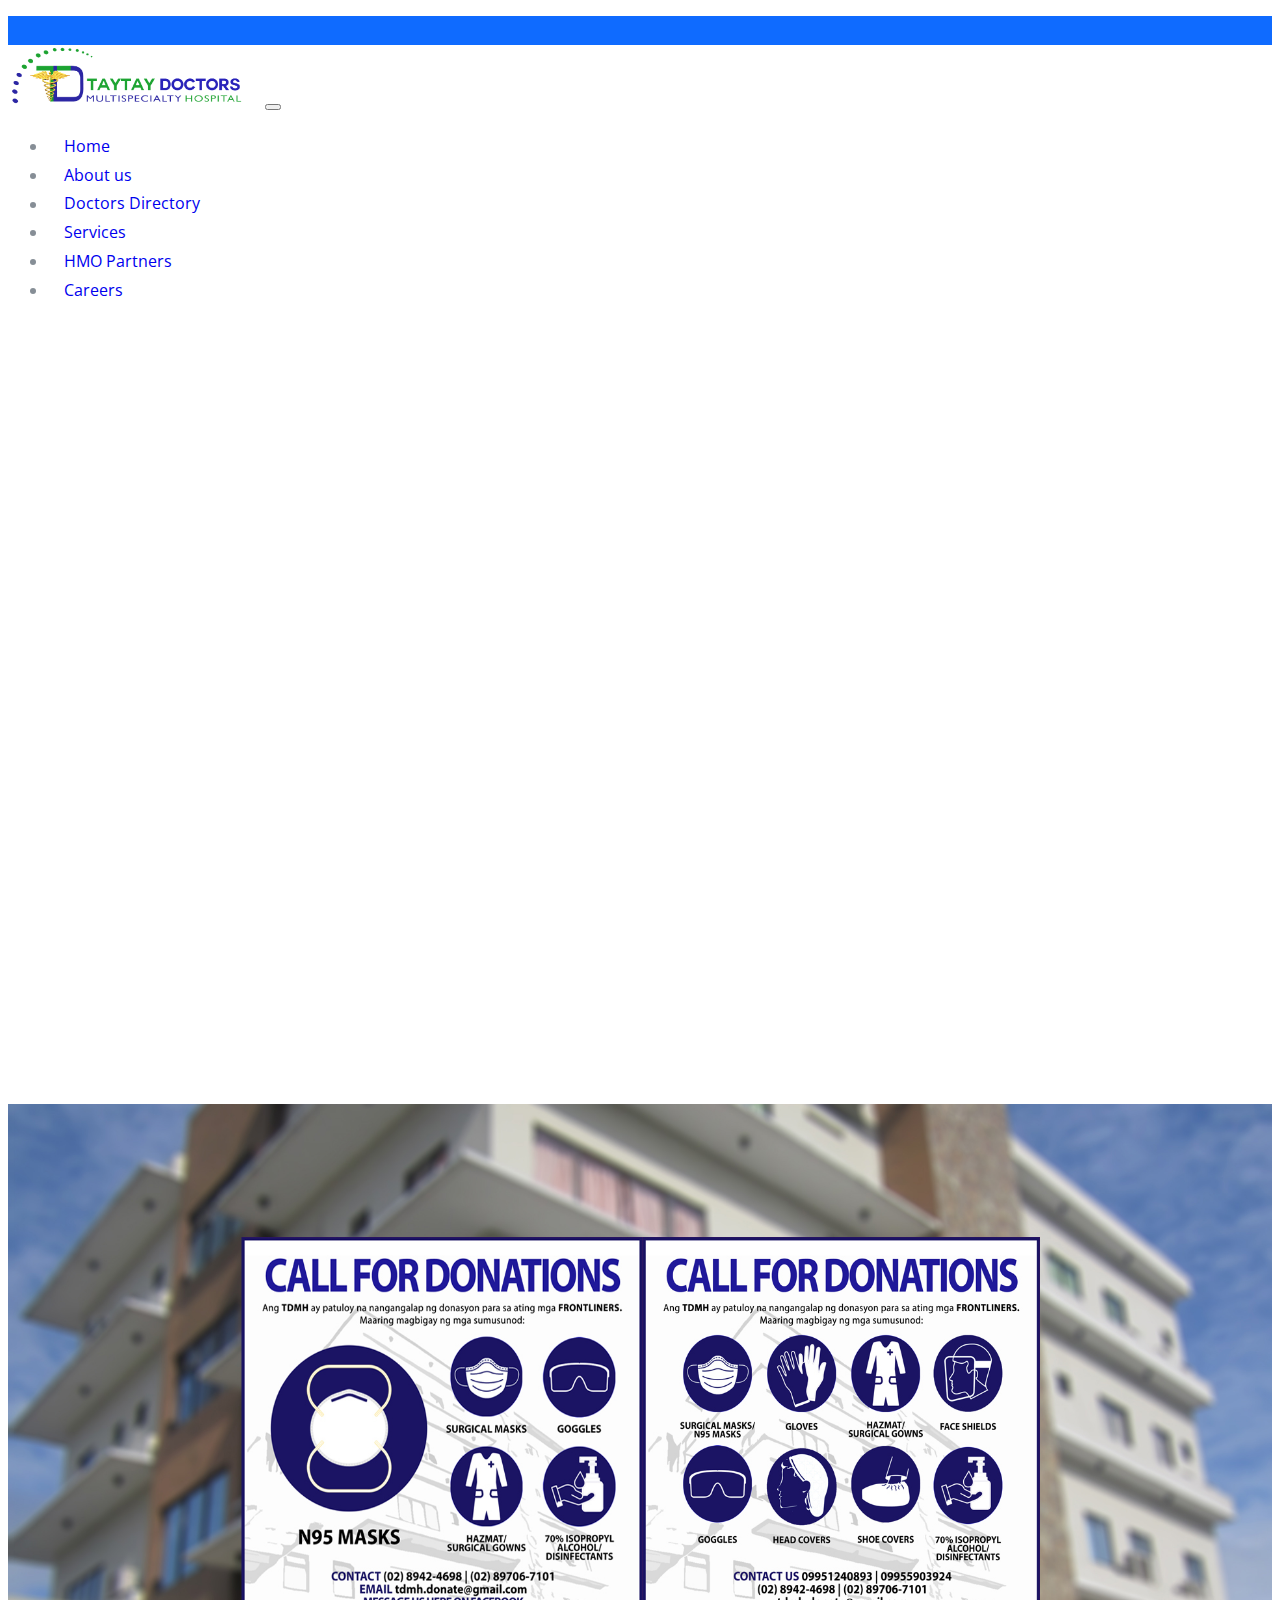
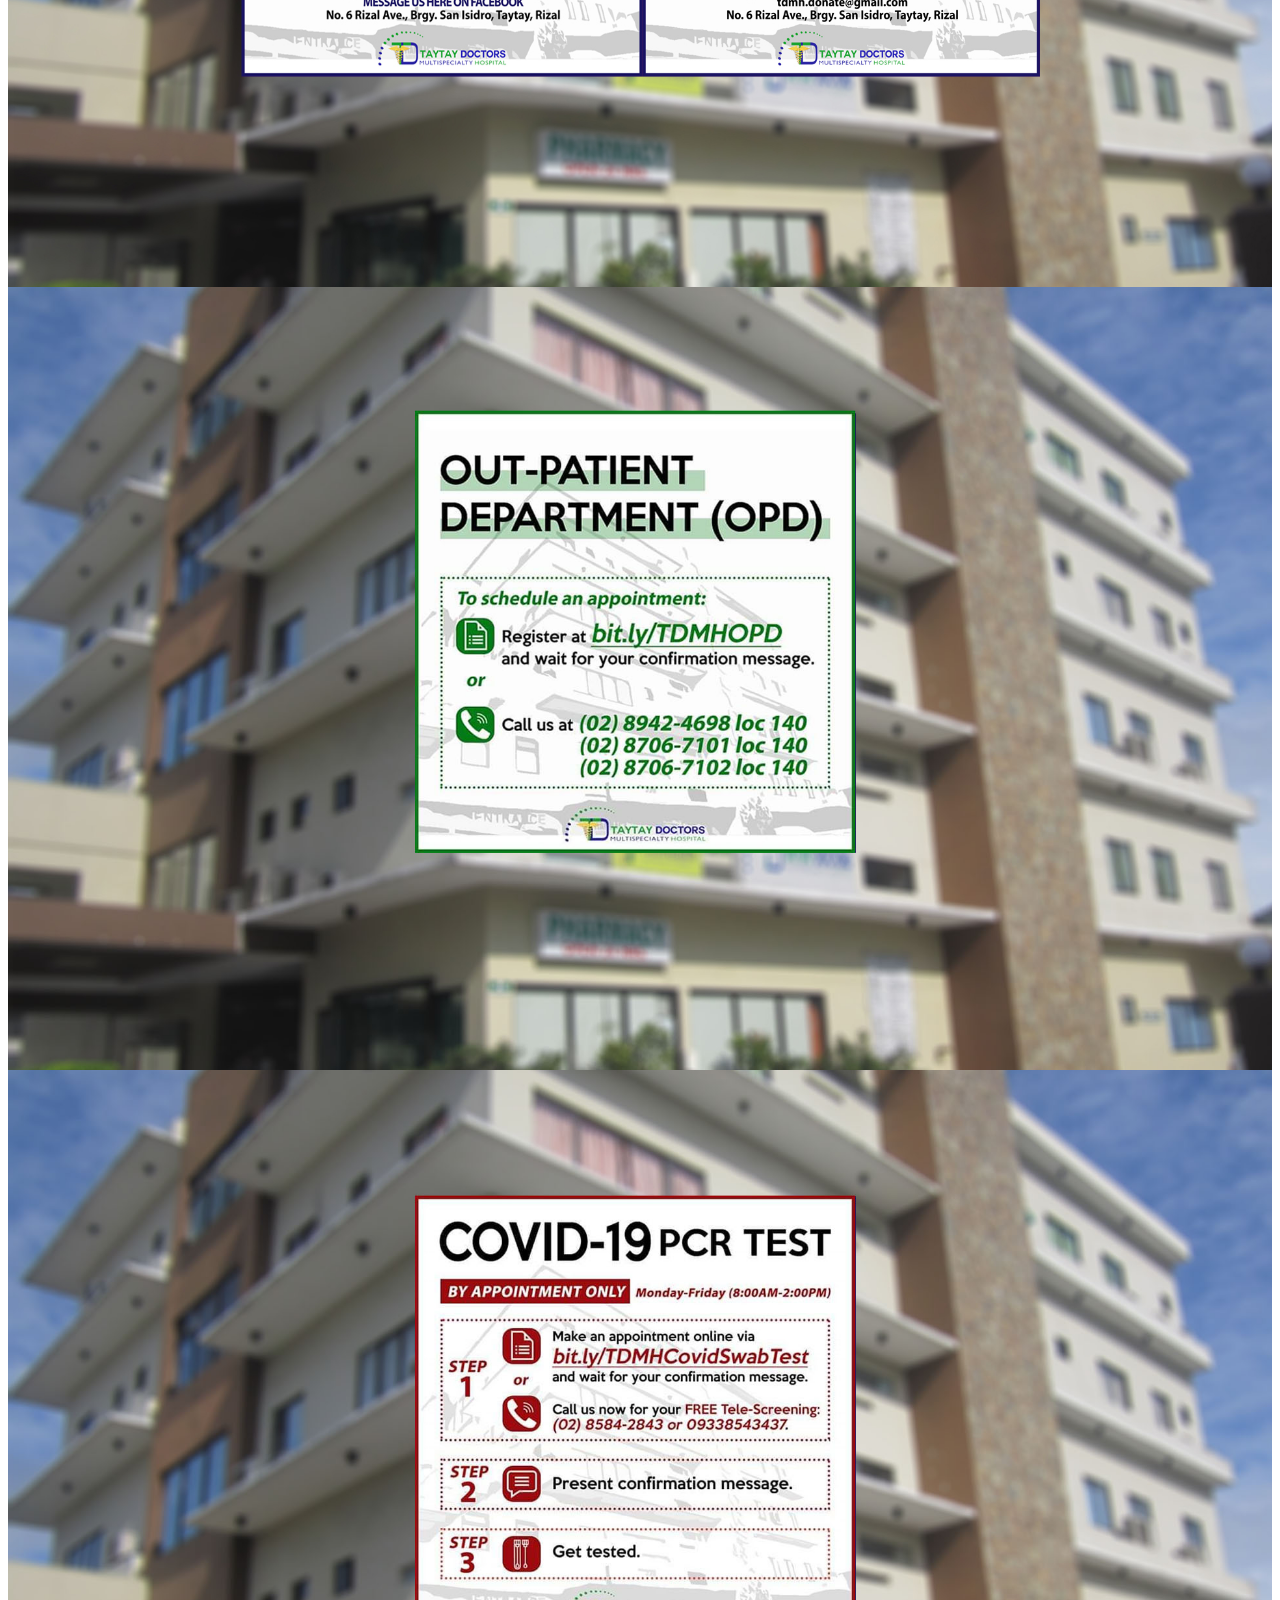
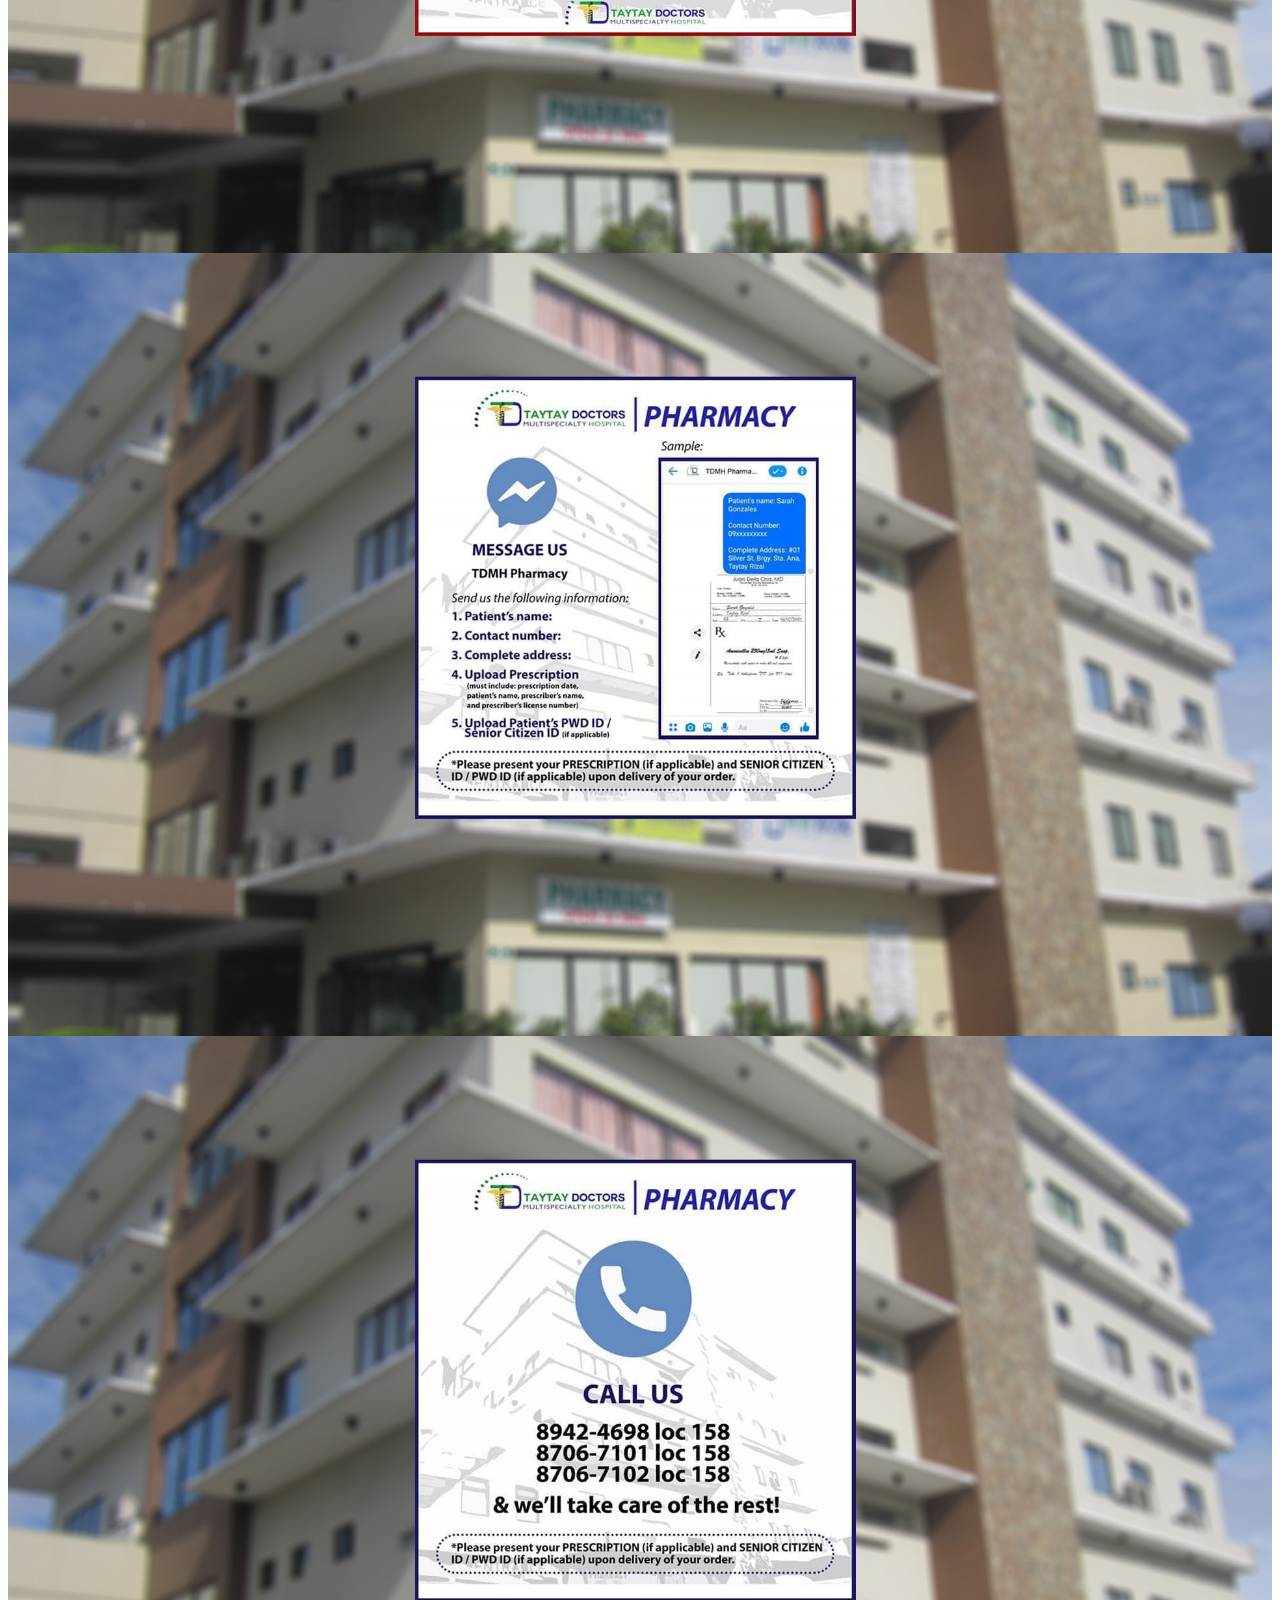
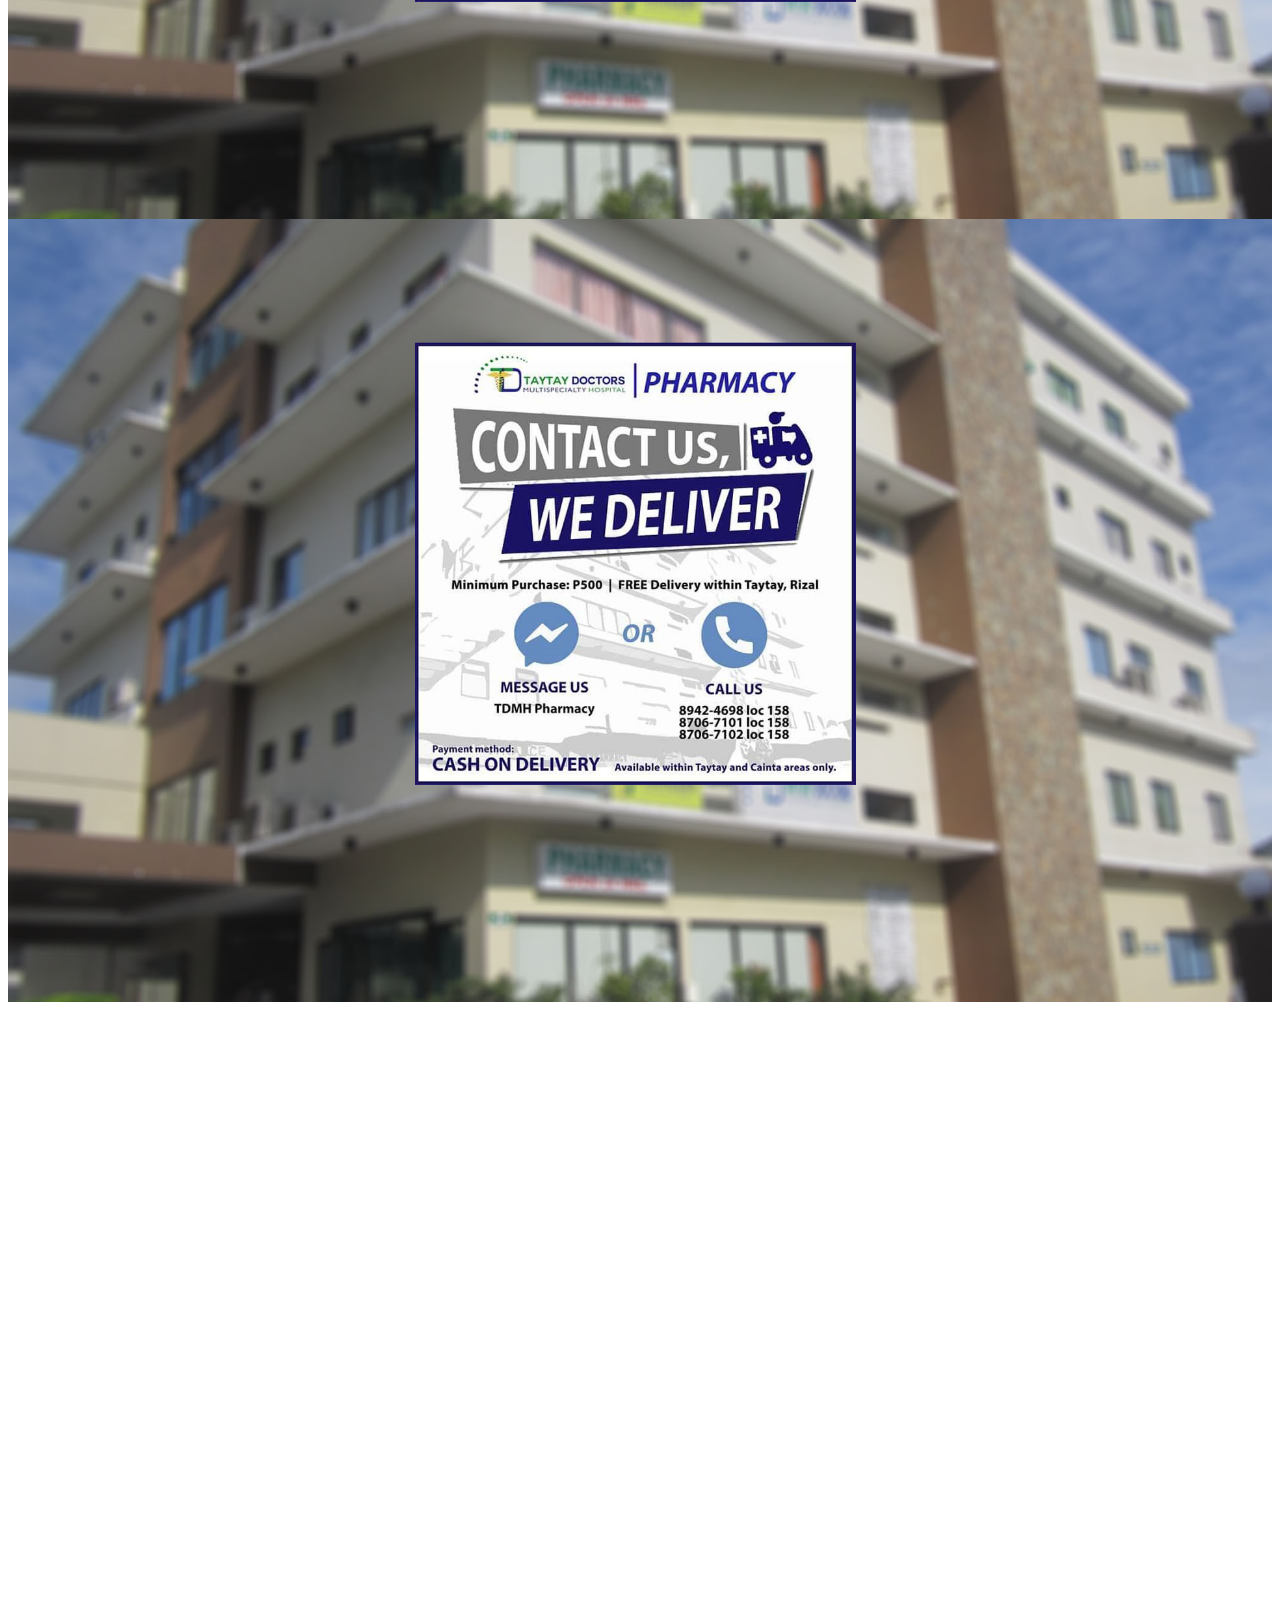
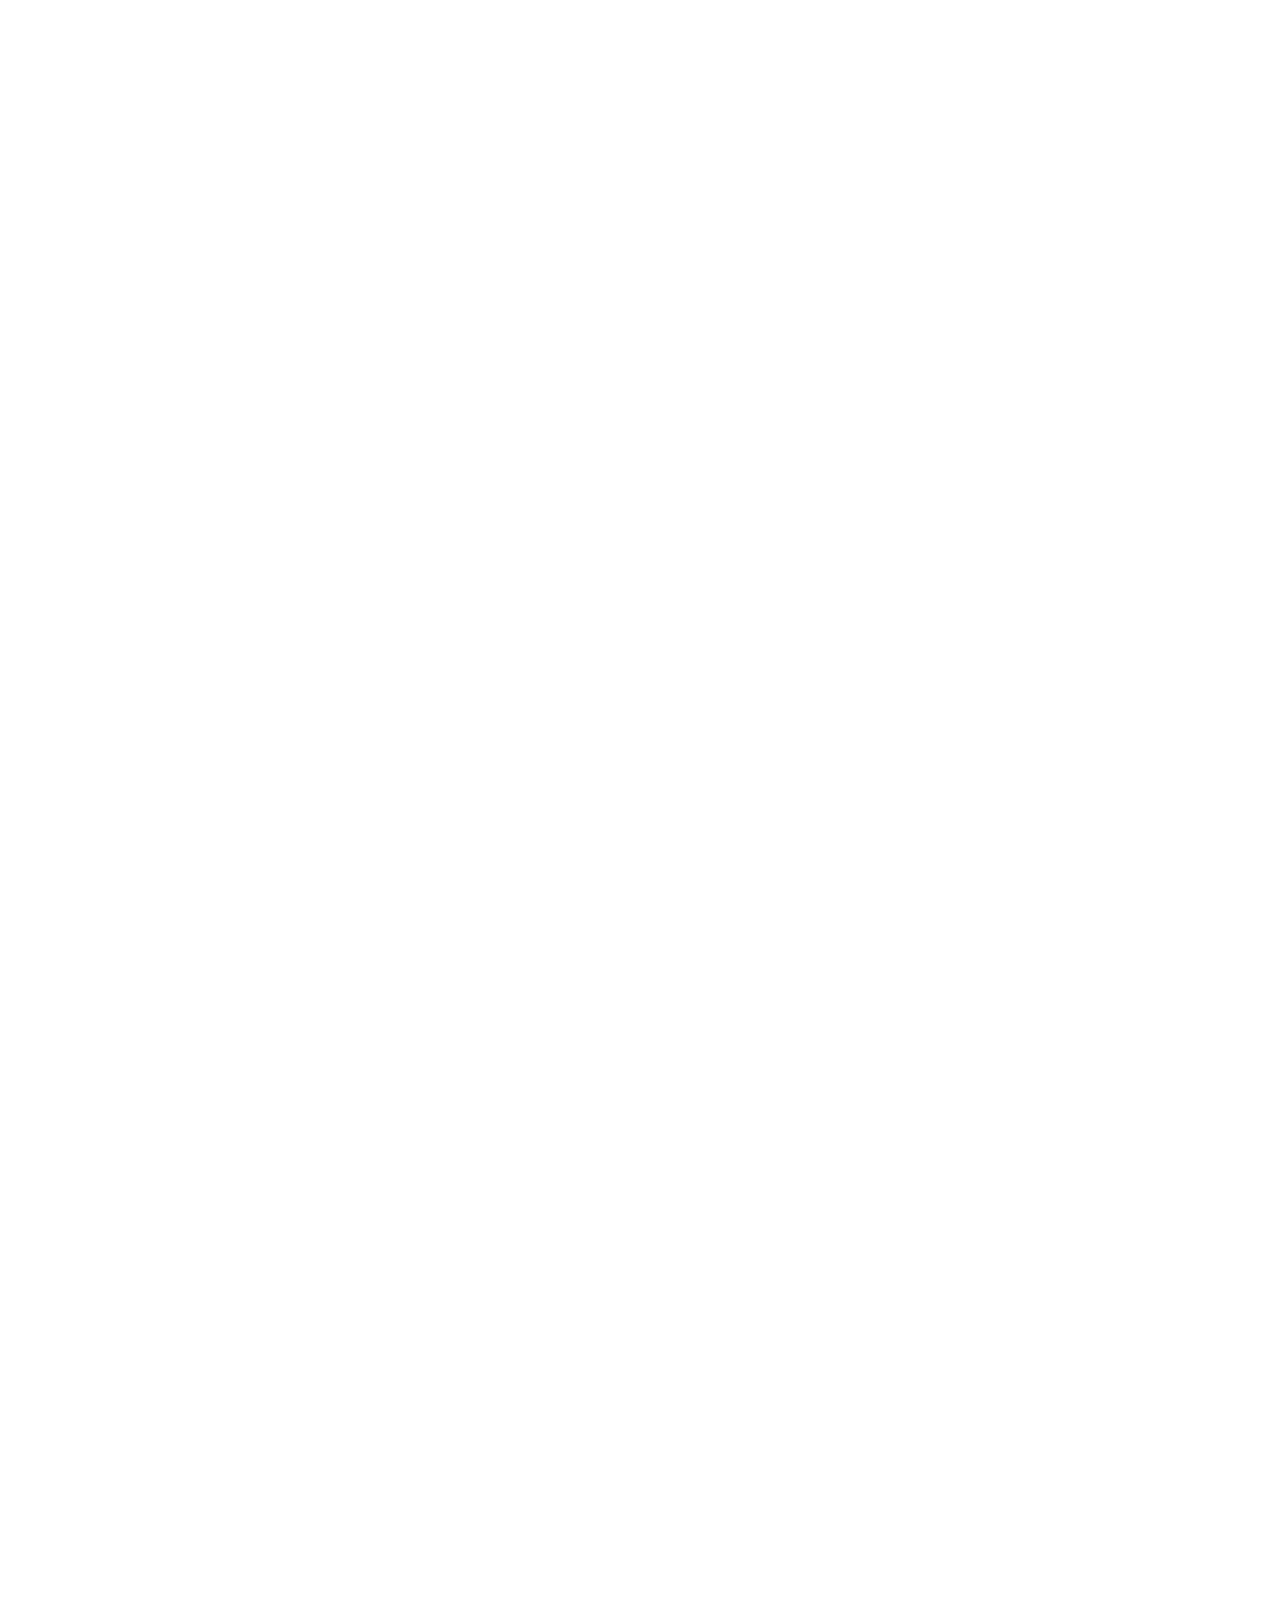
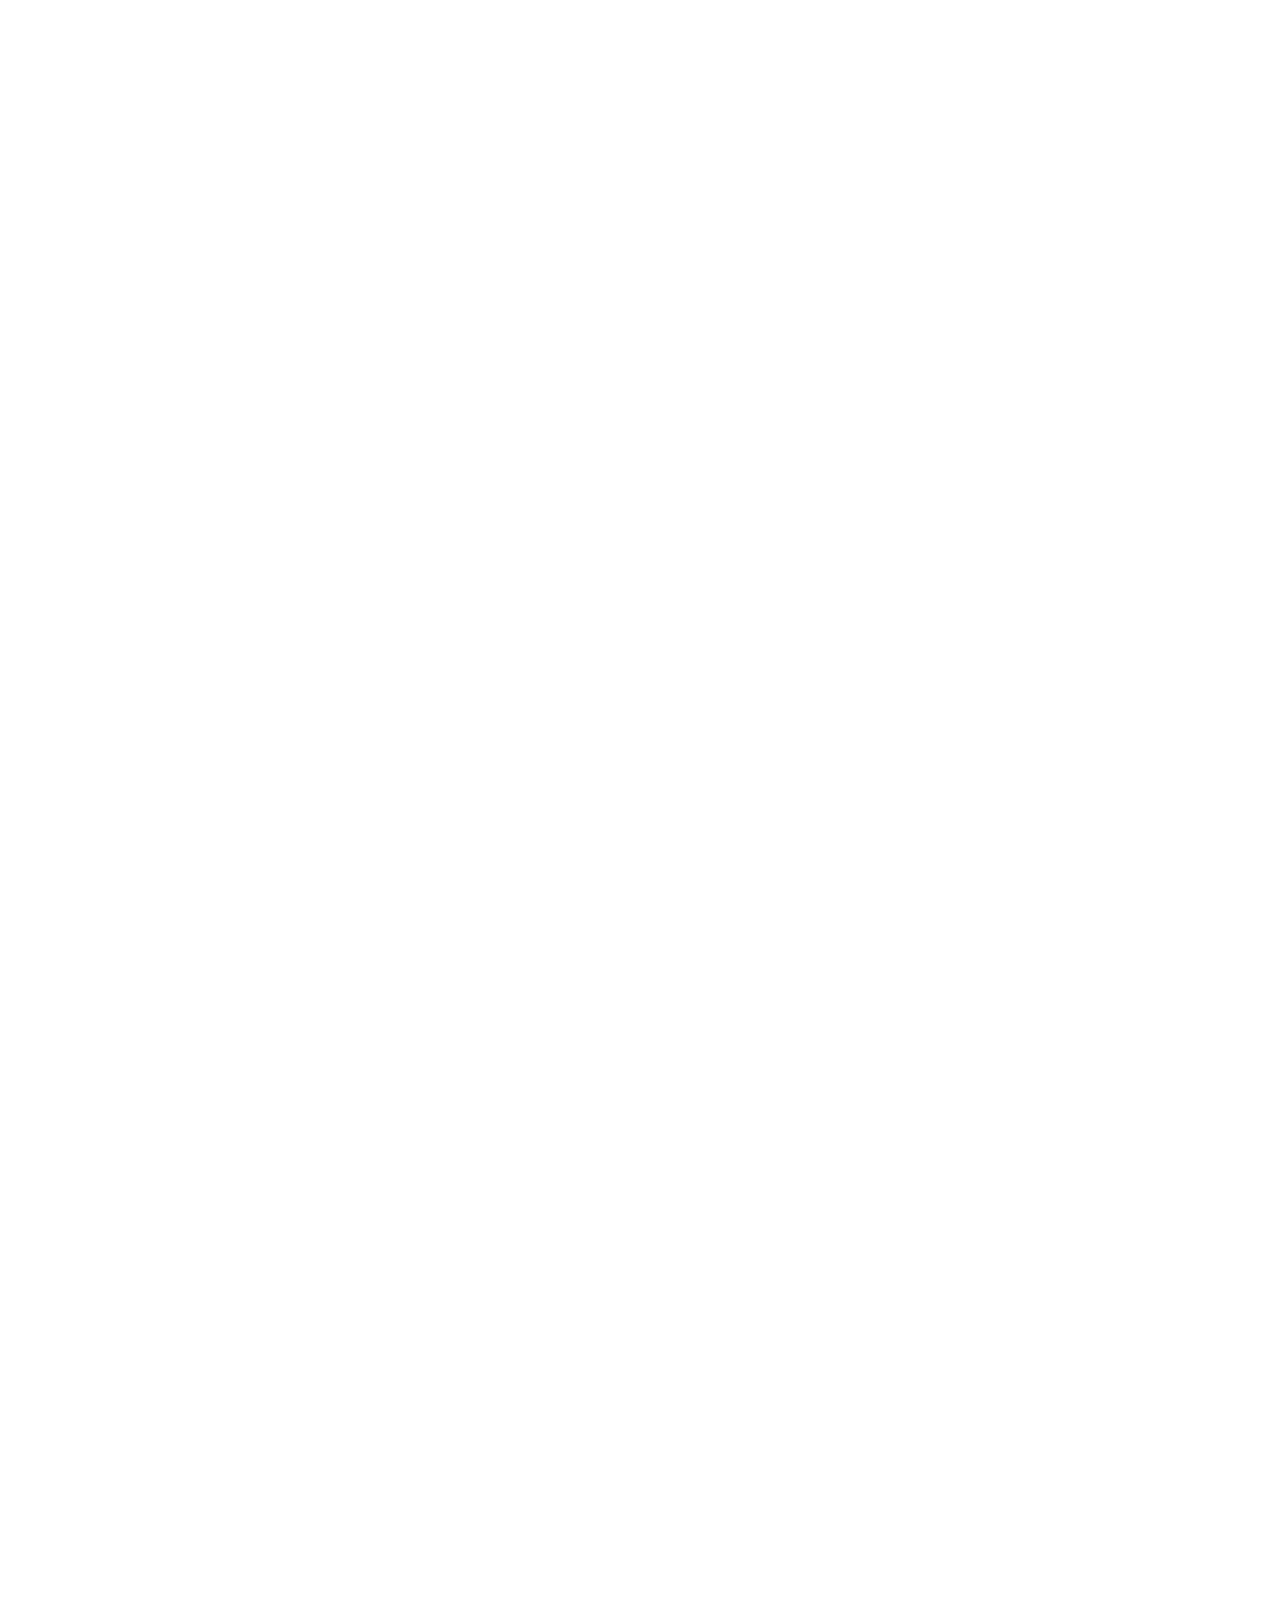
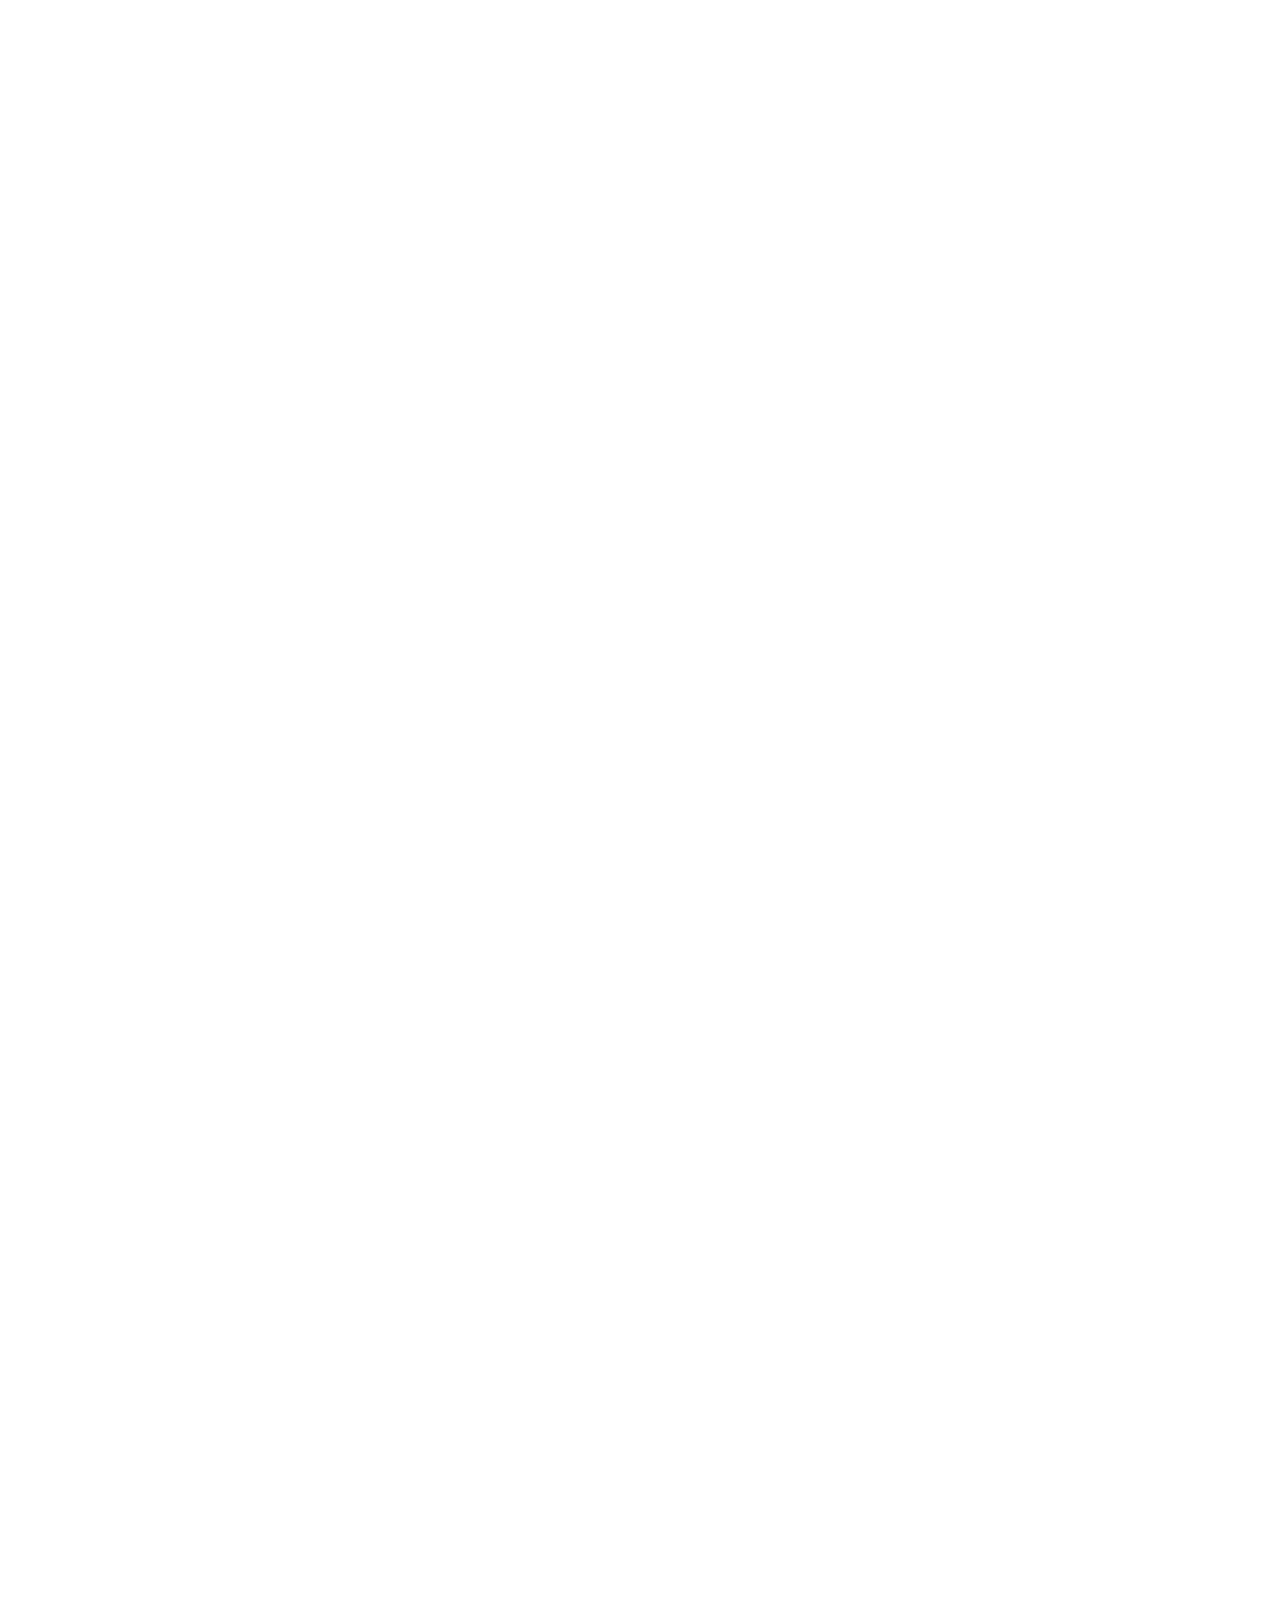
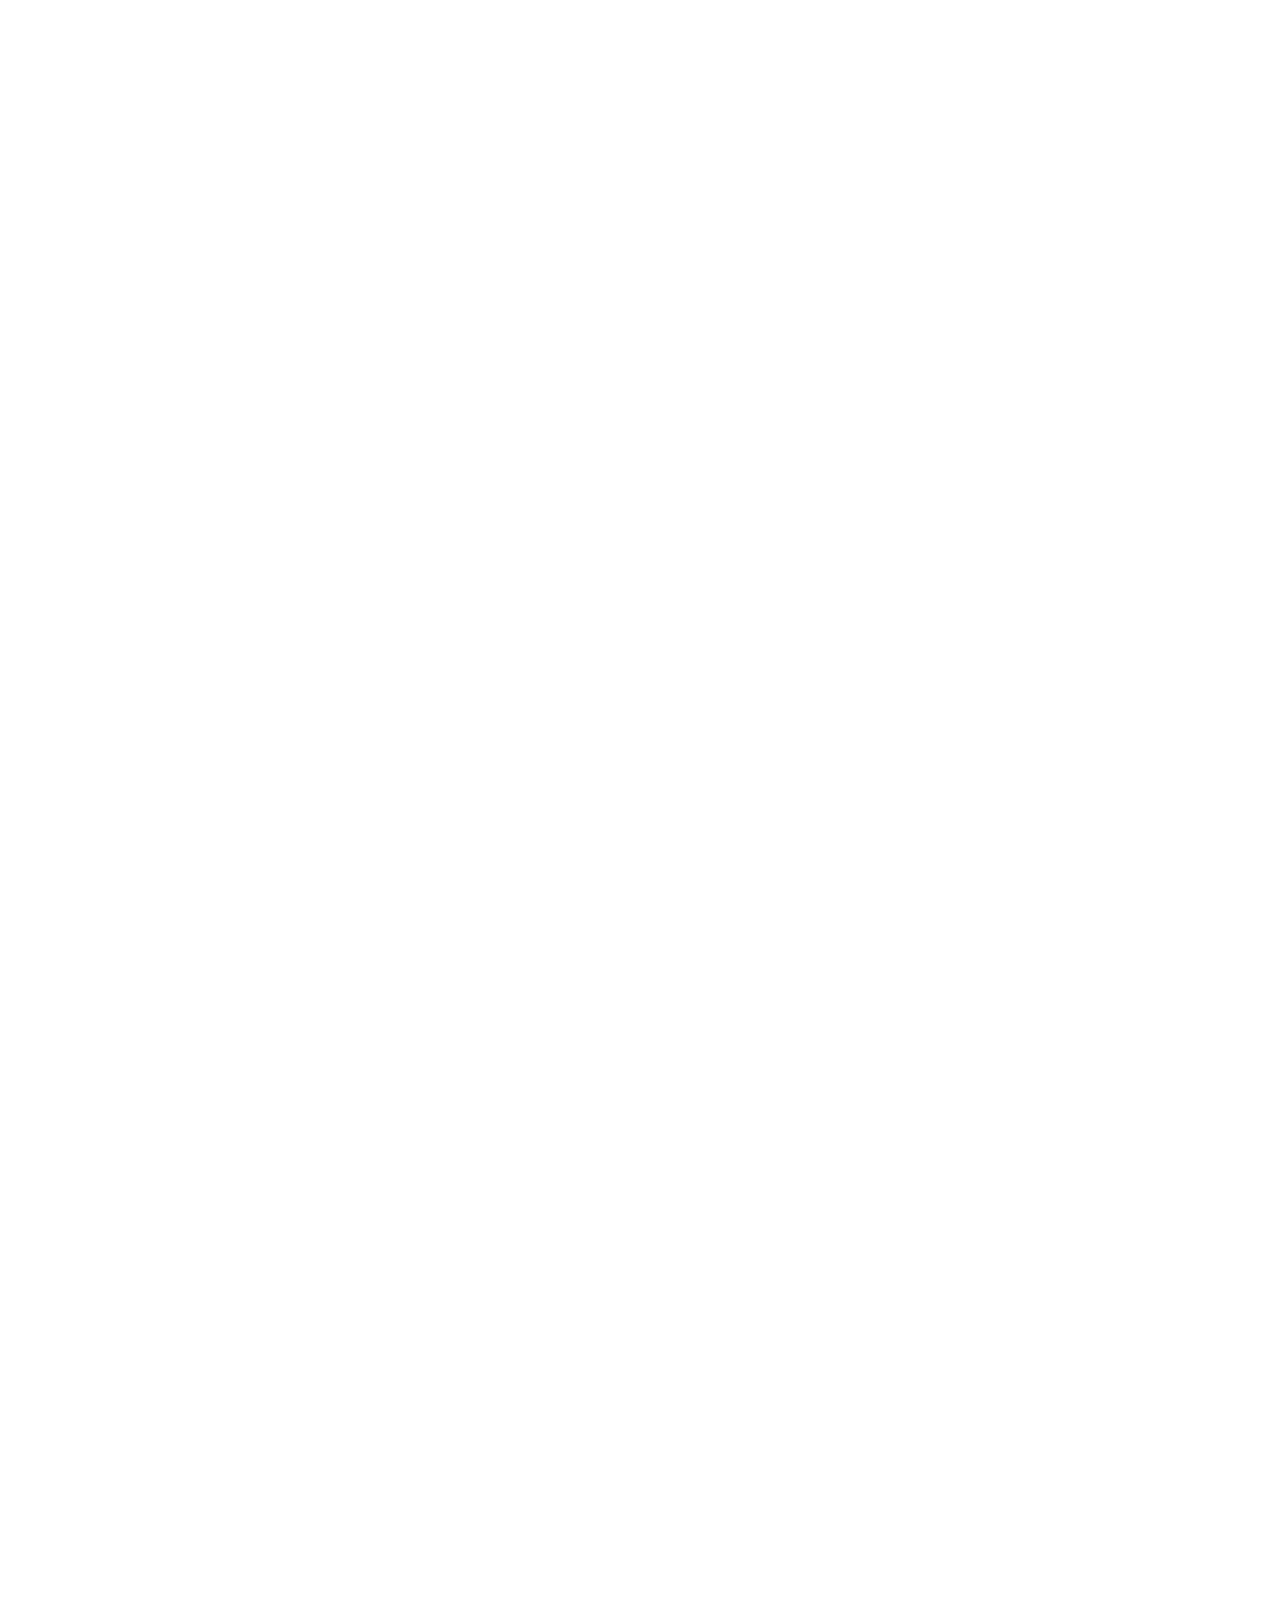
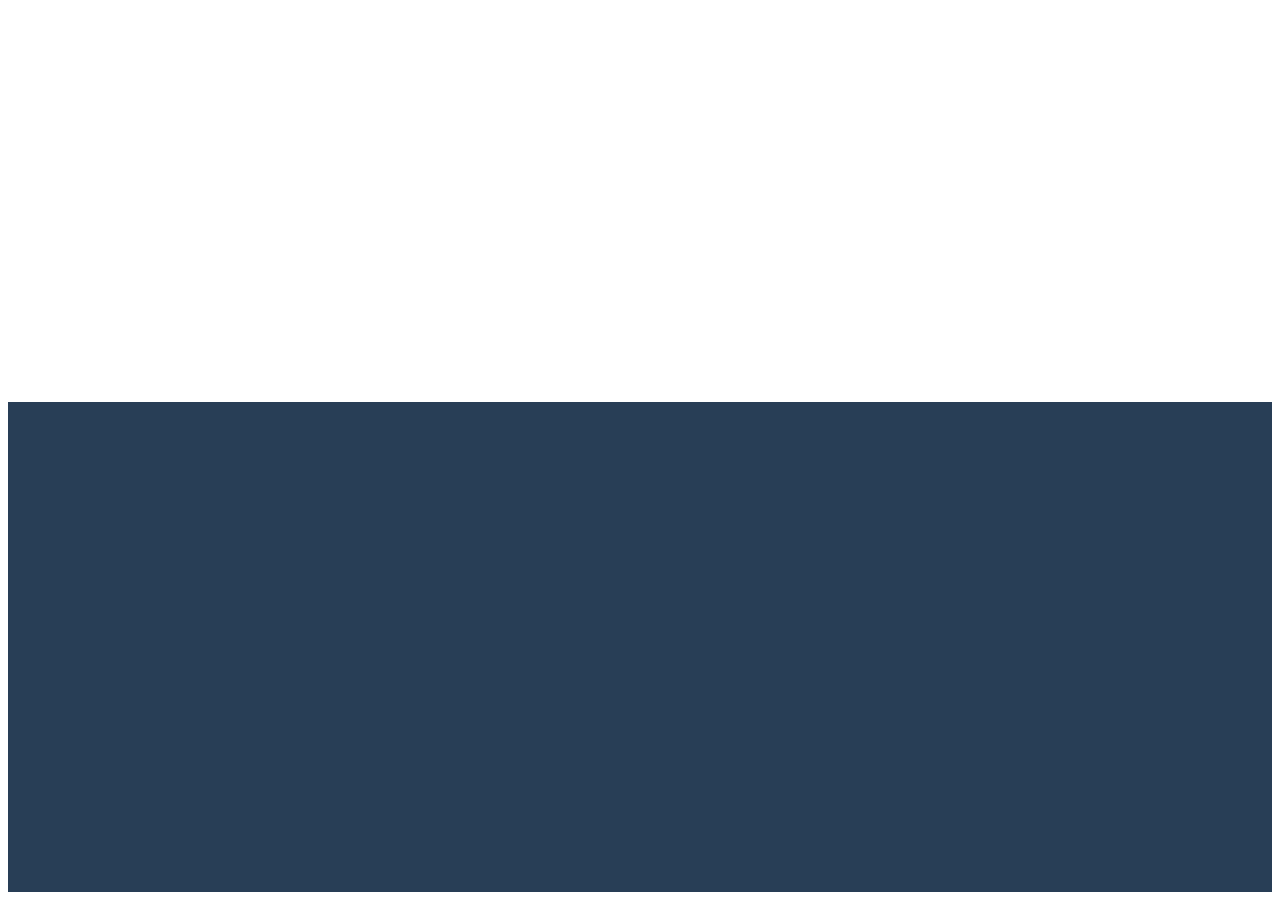
==== commit 2d52cdce: "Update index.html" ====
--- a/index.html
+++ b/index.html
@@ -188,16 +188,66 @@
       </div>
       
       
-      
-      
-      
-      
-      
-      
-      
-      
-      
-      
+       <div class="slider-item" style="background-image: url('./img/opd2.jpg');">
+      <div class="slider-item bg-img-mob" style="background-image: url('img/opd2.jpg');">
+        <div class="container">
+          <div class="row slider-text align-items-center">
+            <div class="col-md-7 col-sm-12 element-animate">
+           
+            </div>
+          </div>
+        </div>
+      </div>  
+      </div>
+      
+      <div class="slider-item" style="background-image: url('./img/labcovidtest2.jpg');">
+      <div class="slider-item bg-img-mob" style="background-image: url('img/labcovidtest2.jpg');">
+        <div class="container">
+          <div class="row slider-text align-items-center">
+            <div class="col-md-7 col-sm-12 element-animate">
+           
+            </div>
+          </div>
+        </div>
+      </div>  
+      </div>
+      
+      
+        <div class="slider-item" style="background-image: url('./img/pharma1-2.jpg');">
+      <div class="slider-item bg-img-mob" style="background-image: url('img/pharma1-2.jpg');">
+        <div class="container">
+          <div class="row slider-text align-items-center">
+            <div class="col-md-7 col-sm-12 element-animate">
+           
+            </div>
+          </div>
+        </div>
+      </div>  
+      </div>
+      
+      <div class="slider-item" style="background-image: url('./img/pharma2-2.jpg');">
+      <div class="slider-item bg-img-mob" style="background-image: url('img/pharma2-2.jpg');">
+        <div class="container">
+          <div class="row slider-text align-items-center">
+            <div class="col-md-7 col-sm-12 element-animate">
+           
+            </div>
+          </div>
+        </div>
+      </div>  
+      </div>
+      
+       <div class="slider-item" style="background-image: url('./img/pharma3-3.jpg');">
+      <div class="slider-item bg-img-mob" style="background-image: url('img/pharma3-3.jpg');">
+        <div class="container">
+          <div class="row slider-text align-items-center">
+            <div class="col-md-7 col-sm-12 element-animate">
+           
+            </div>
+          </div>
+        </div>
+      </div>  
+      </div>
       
       
       
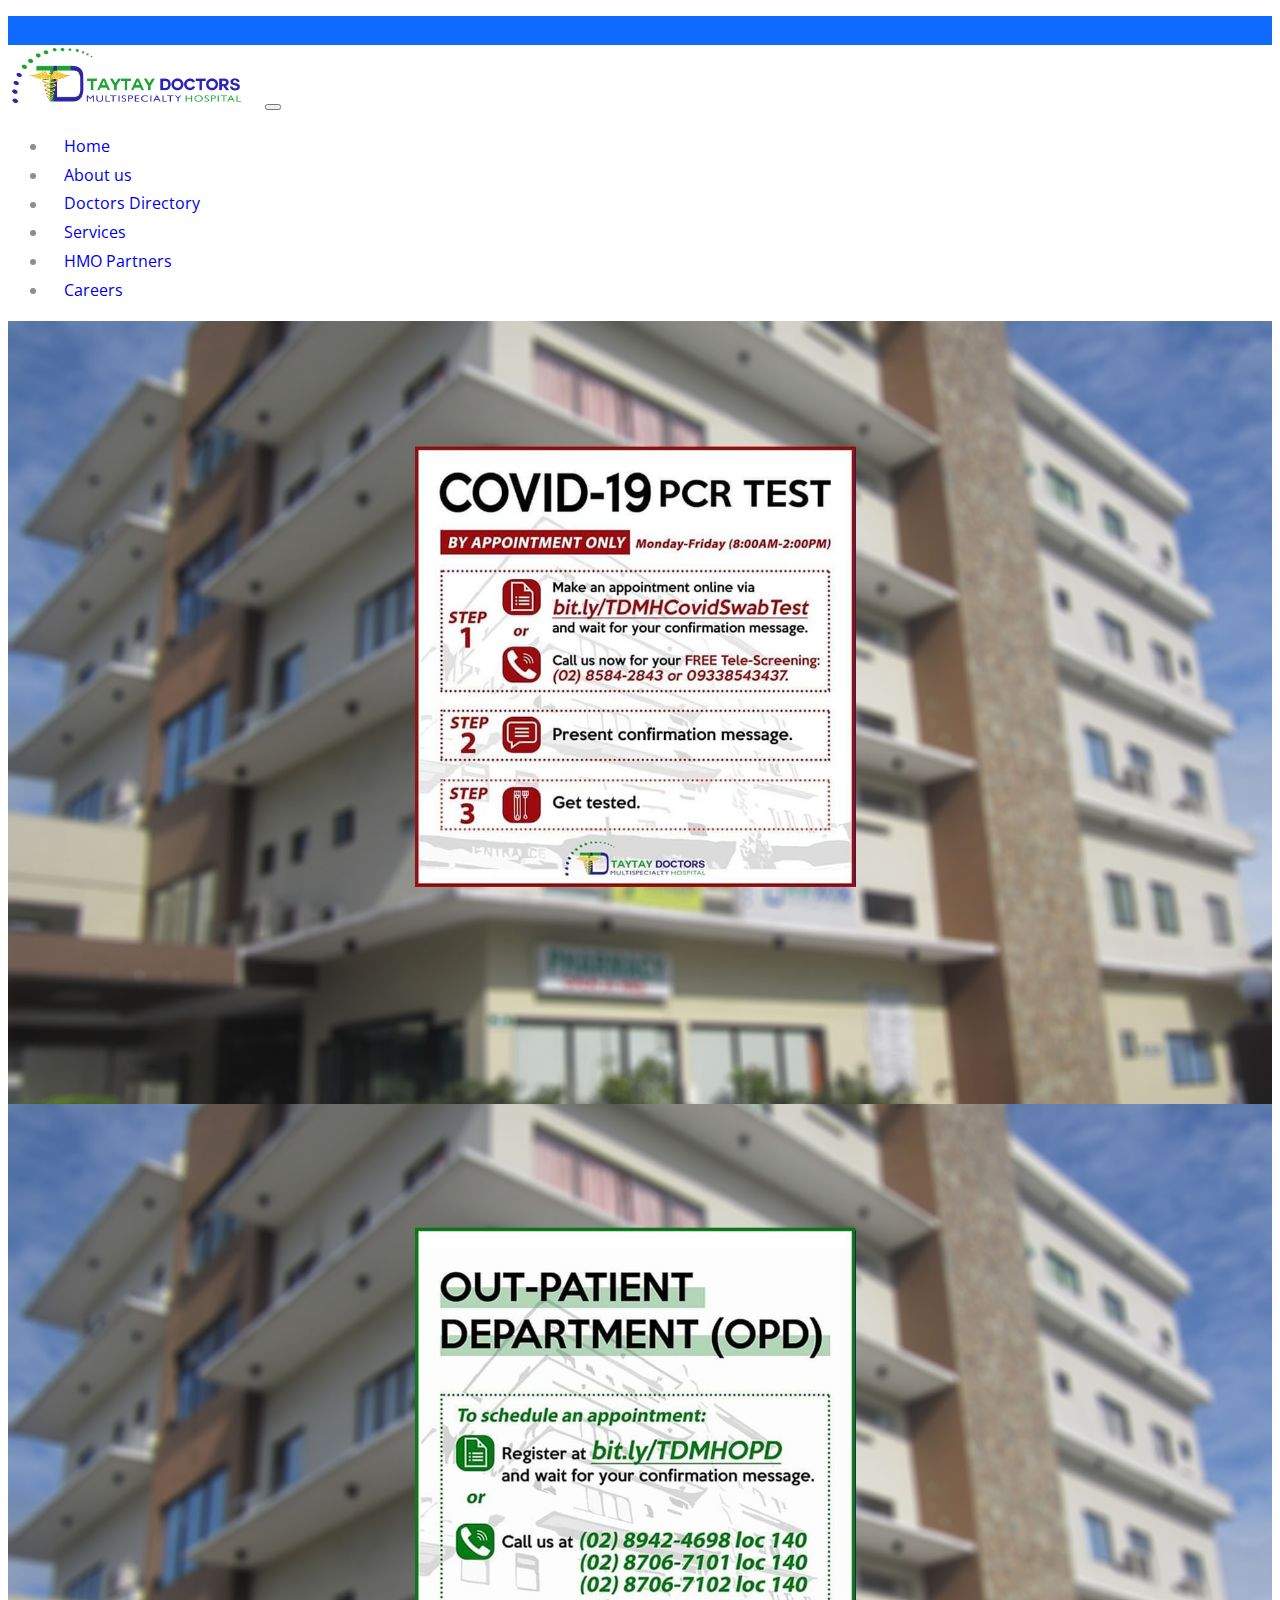
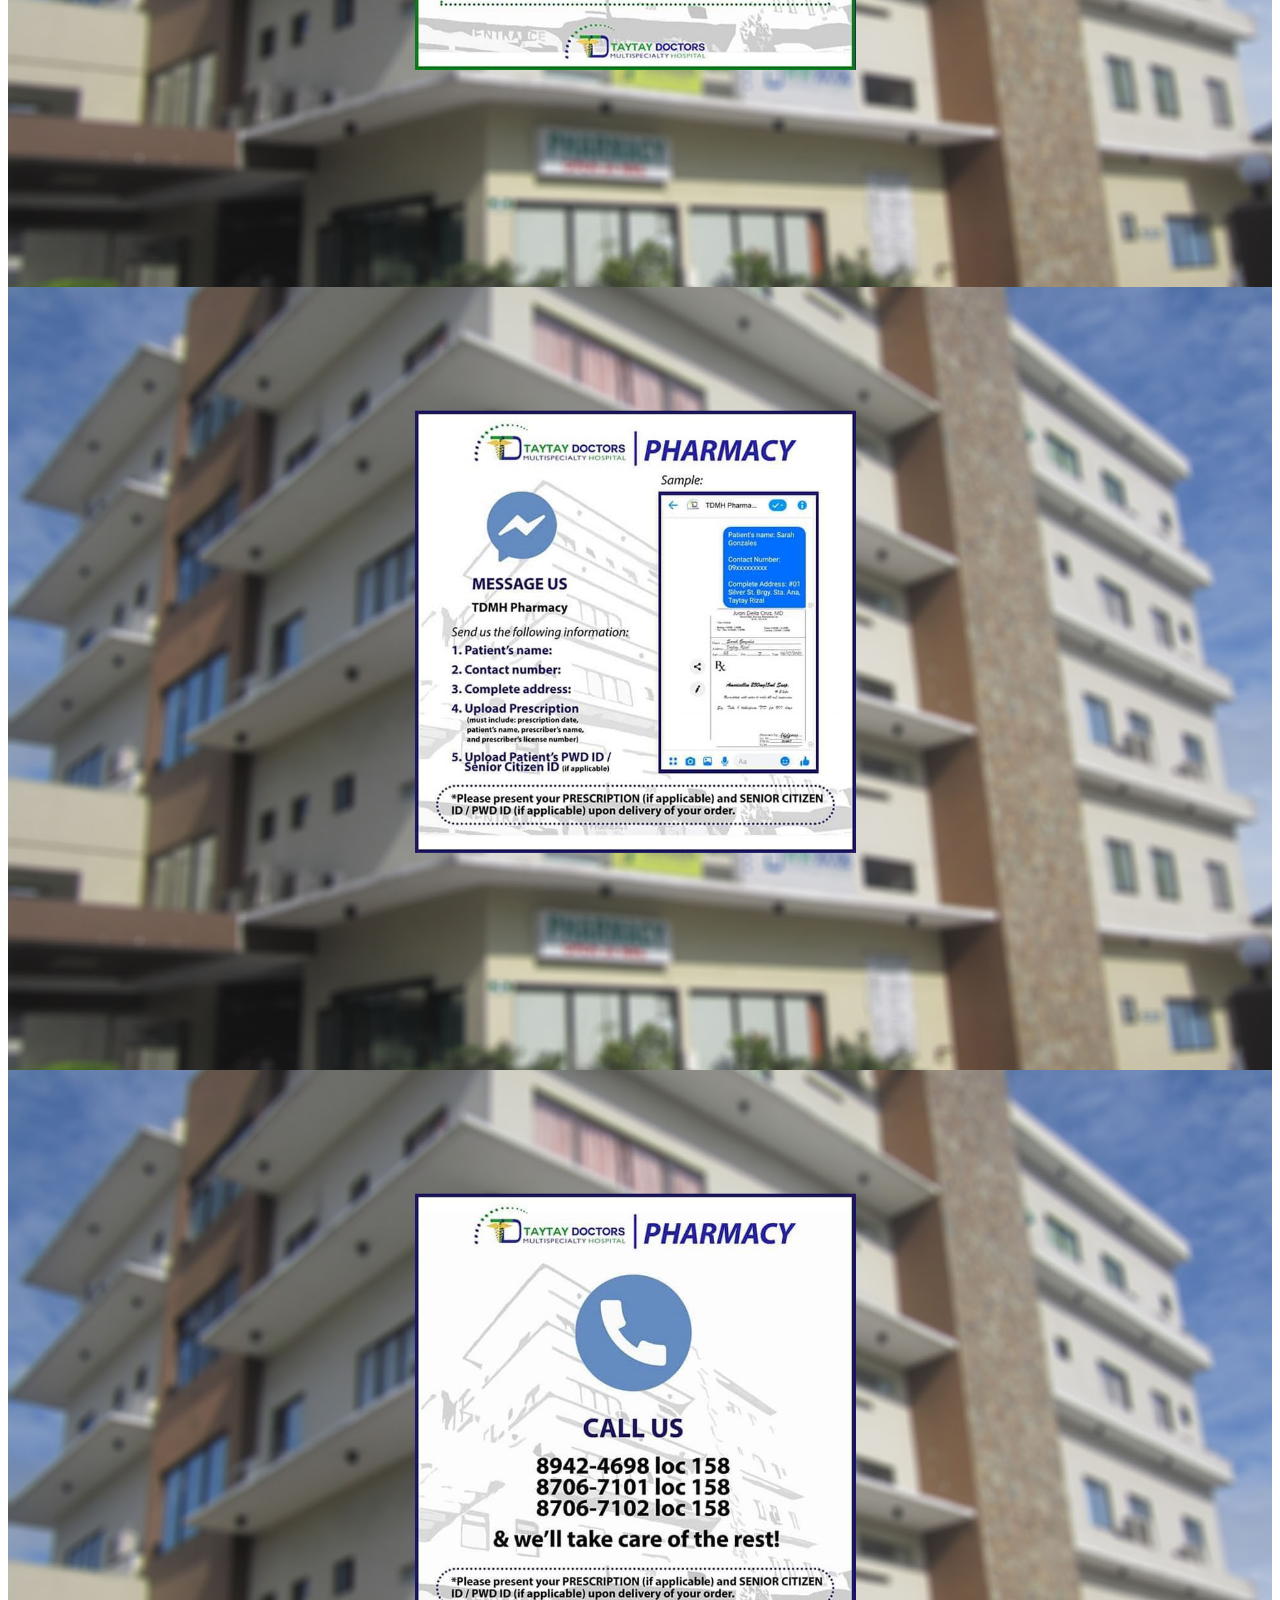
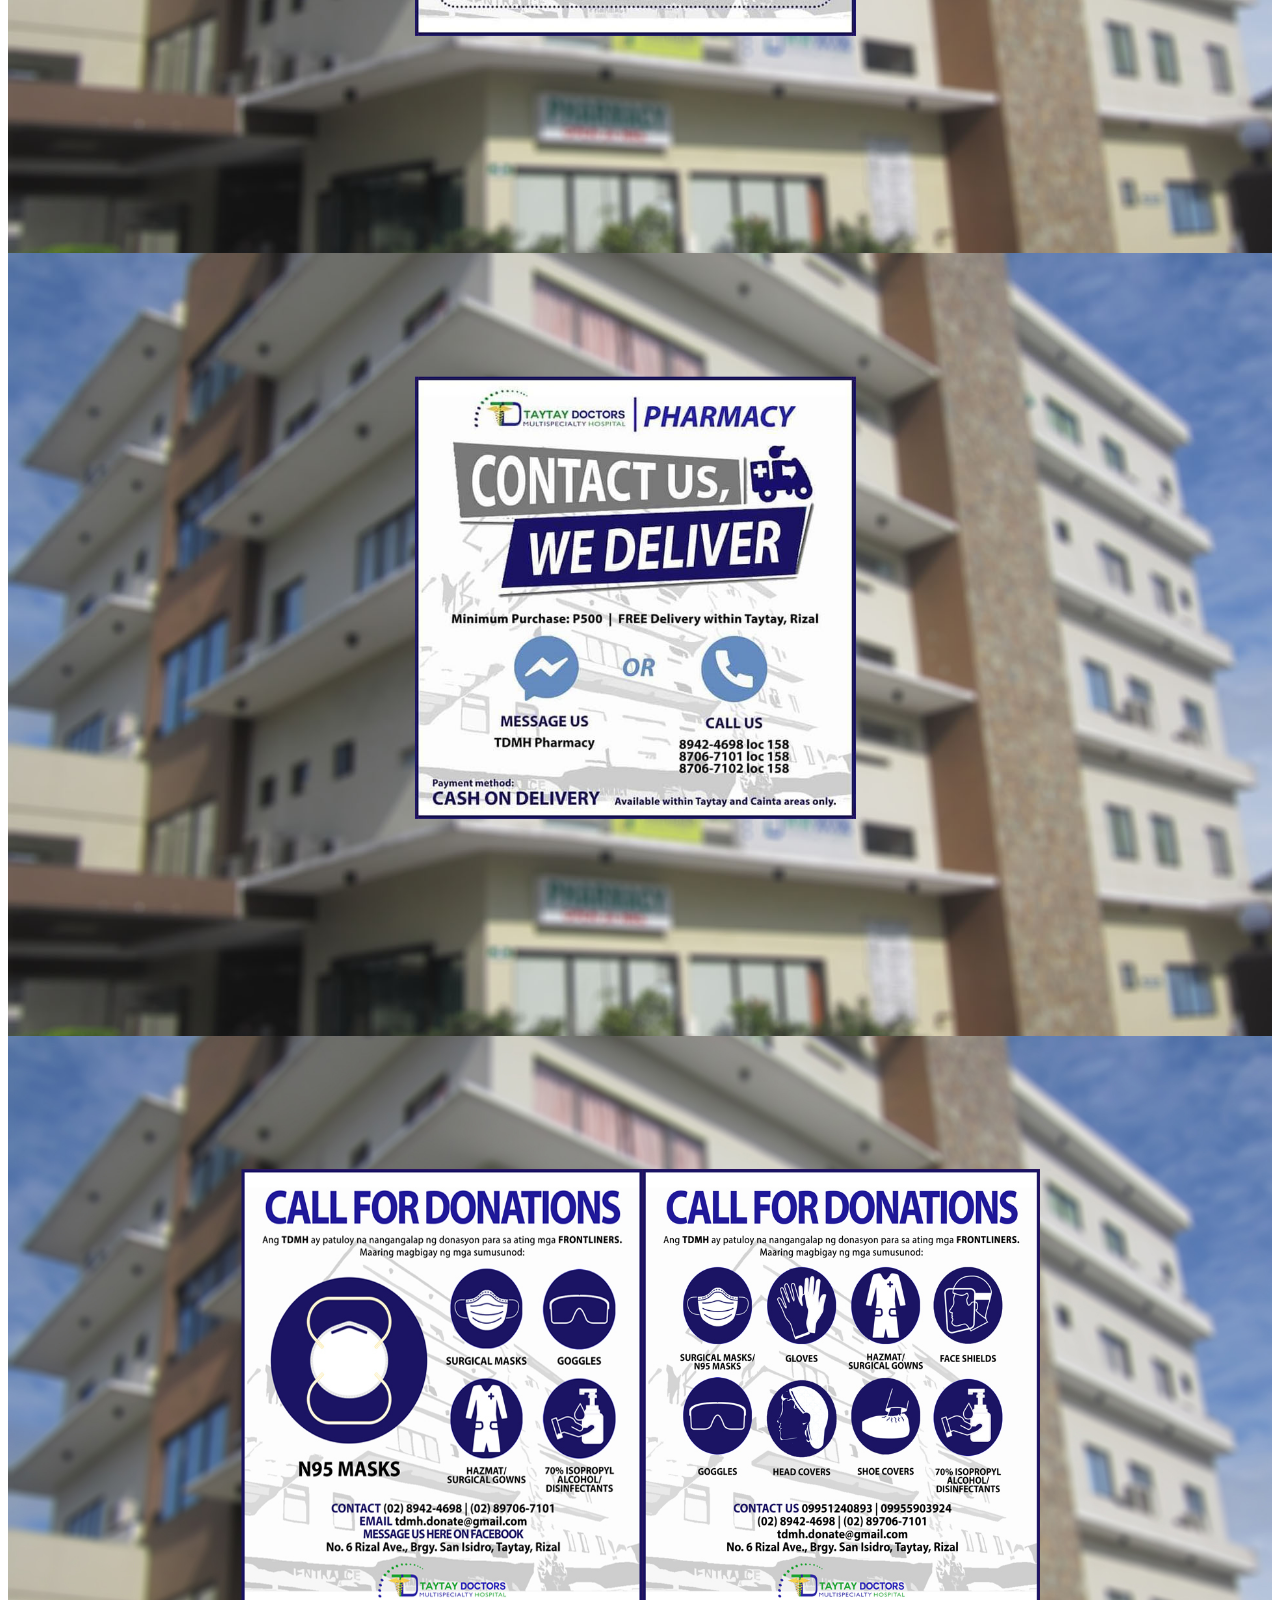
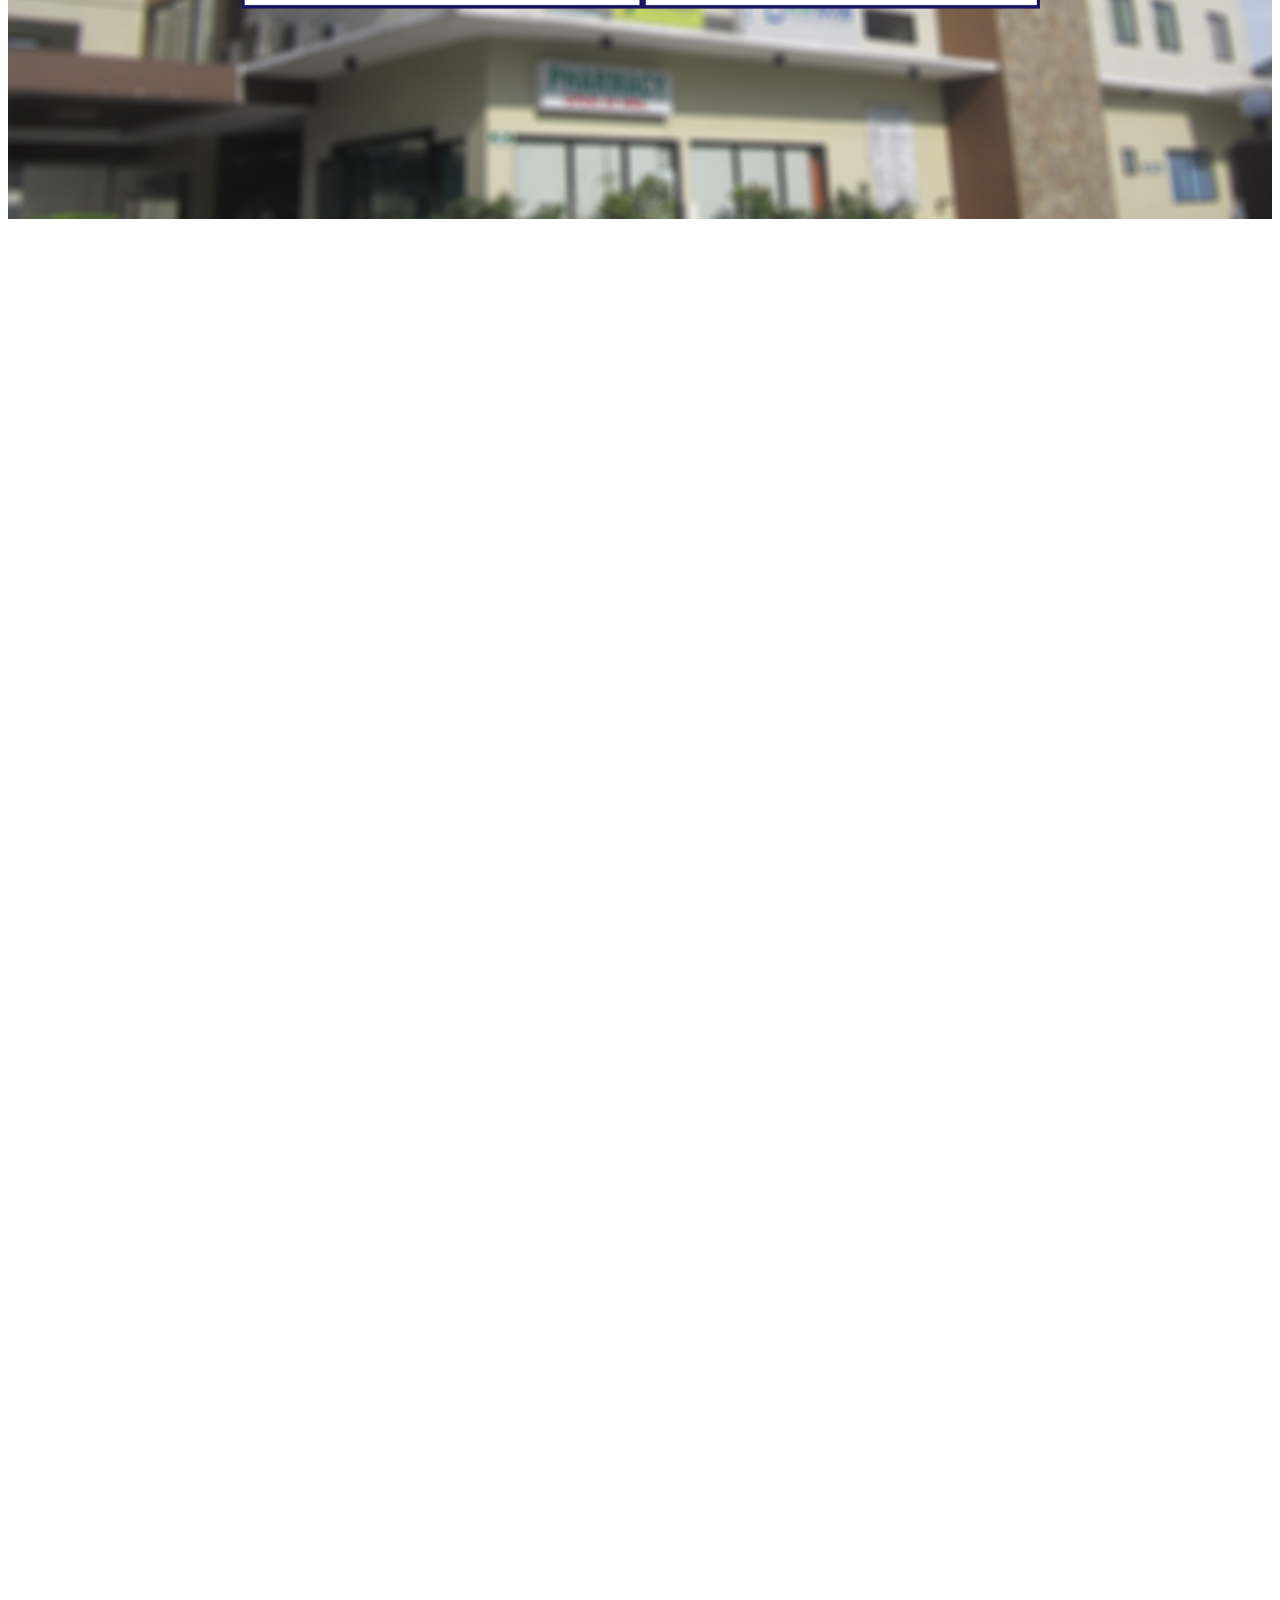
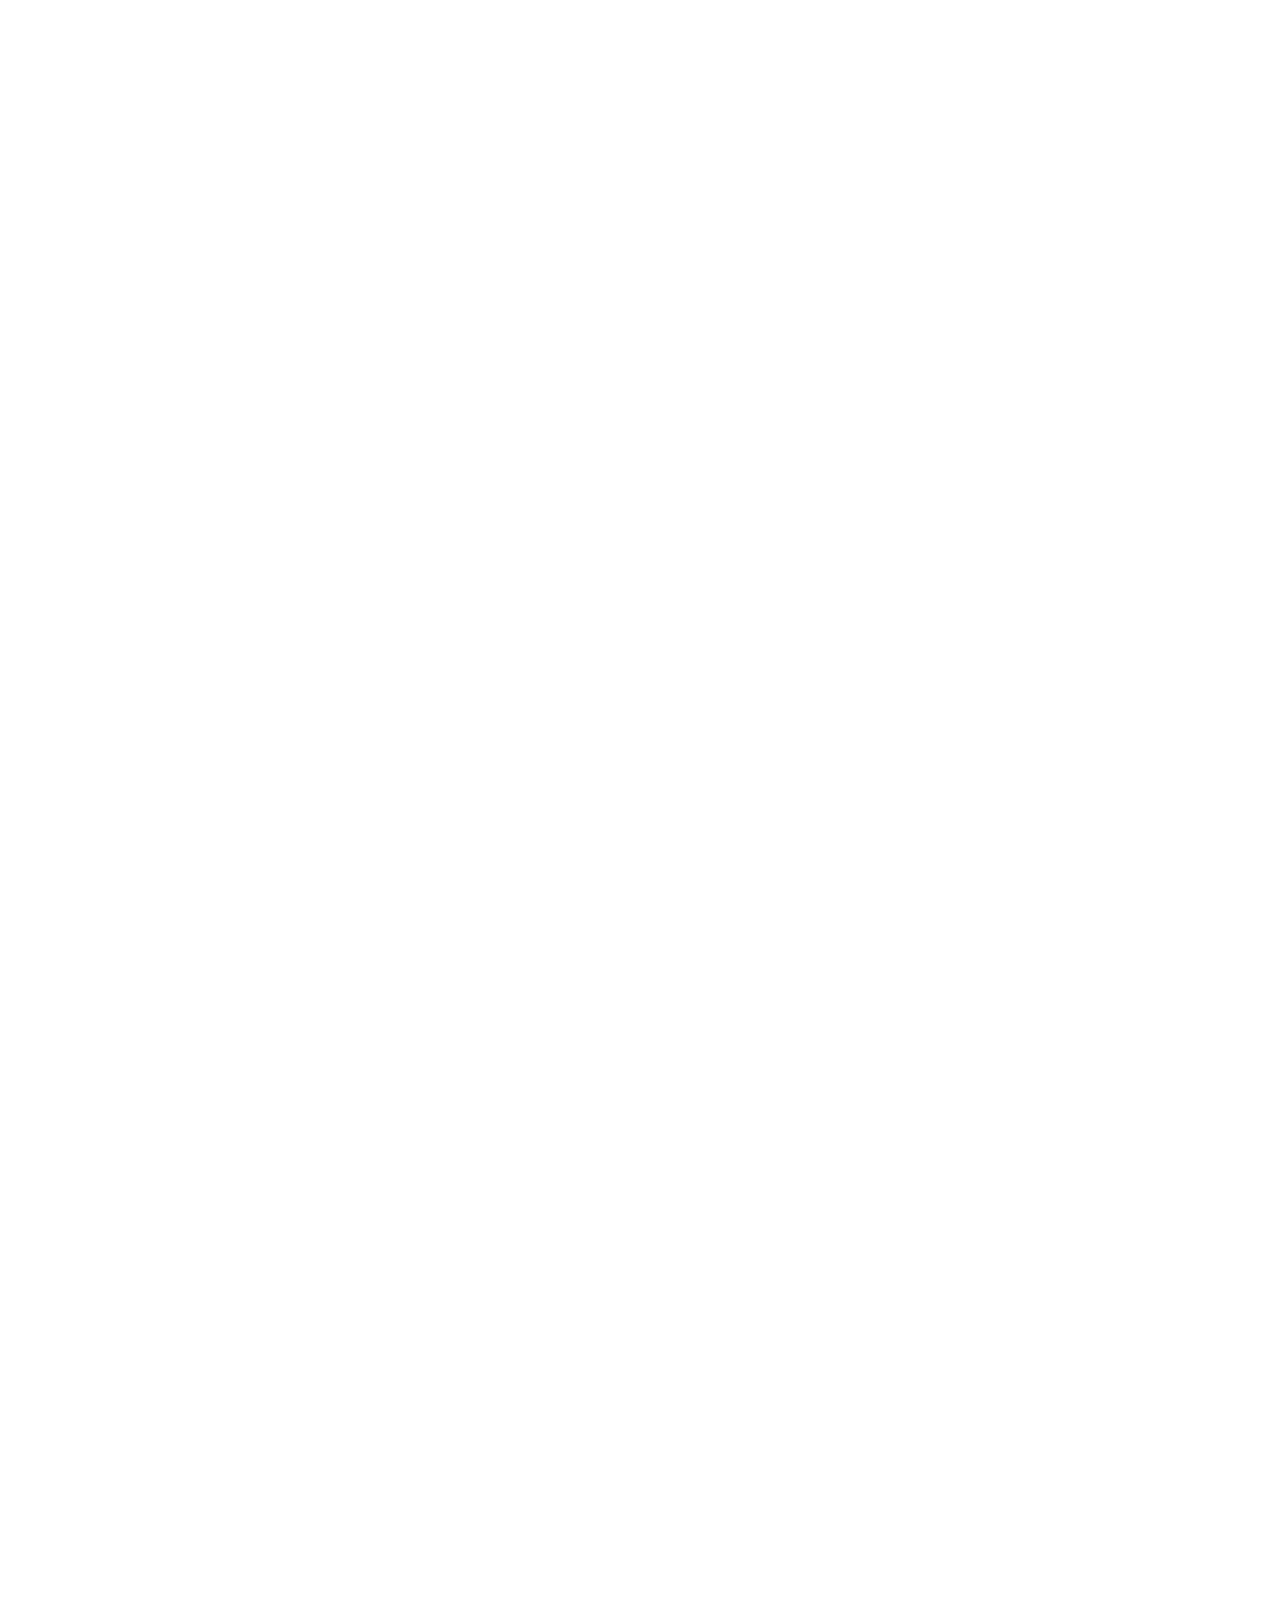
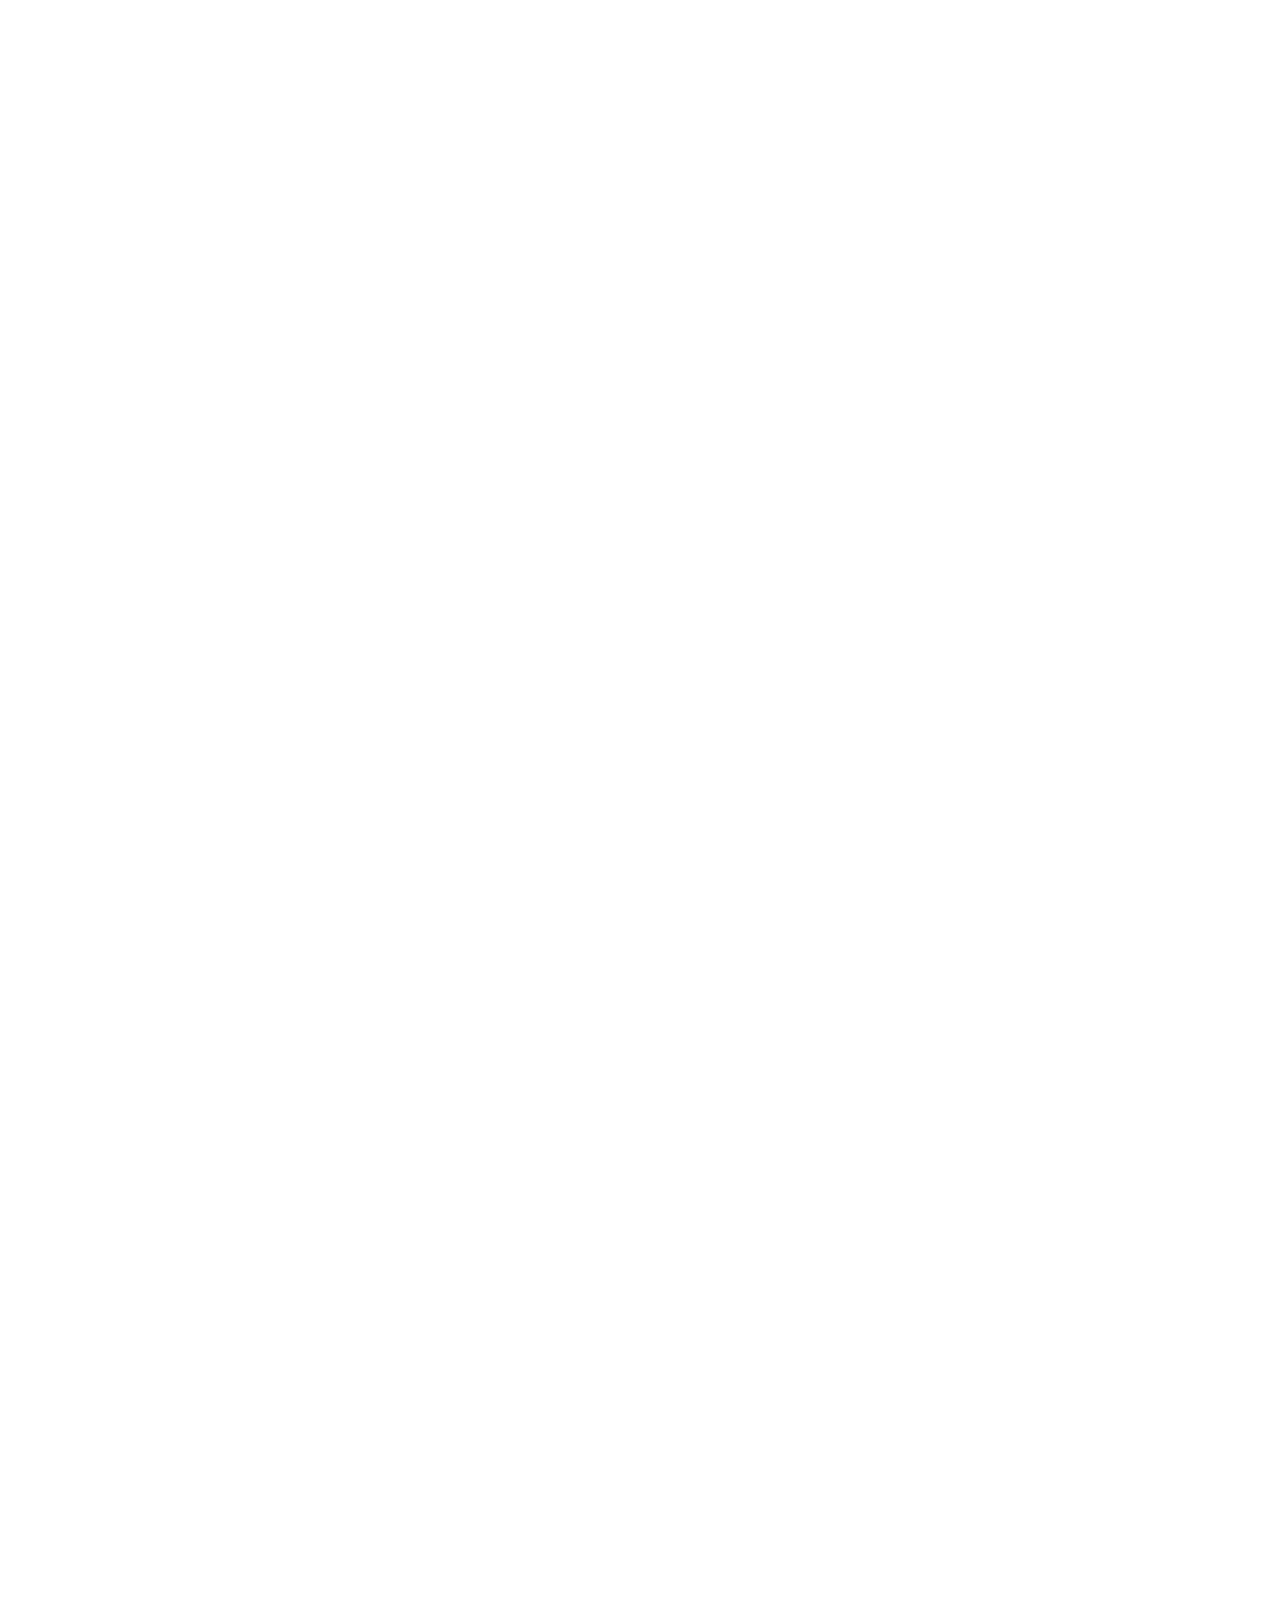
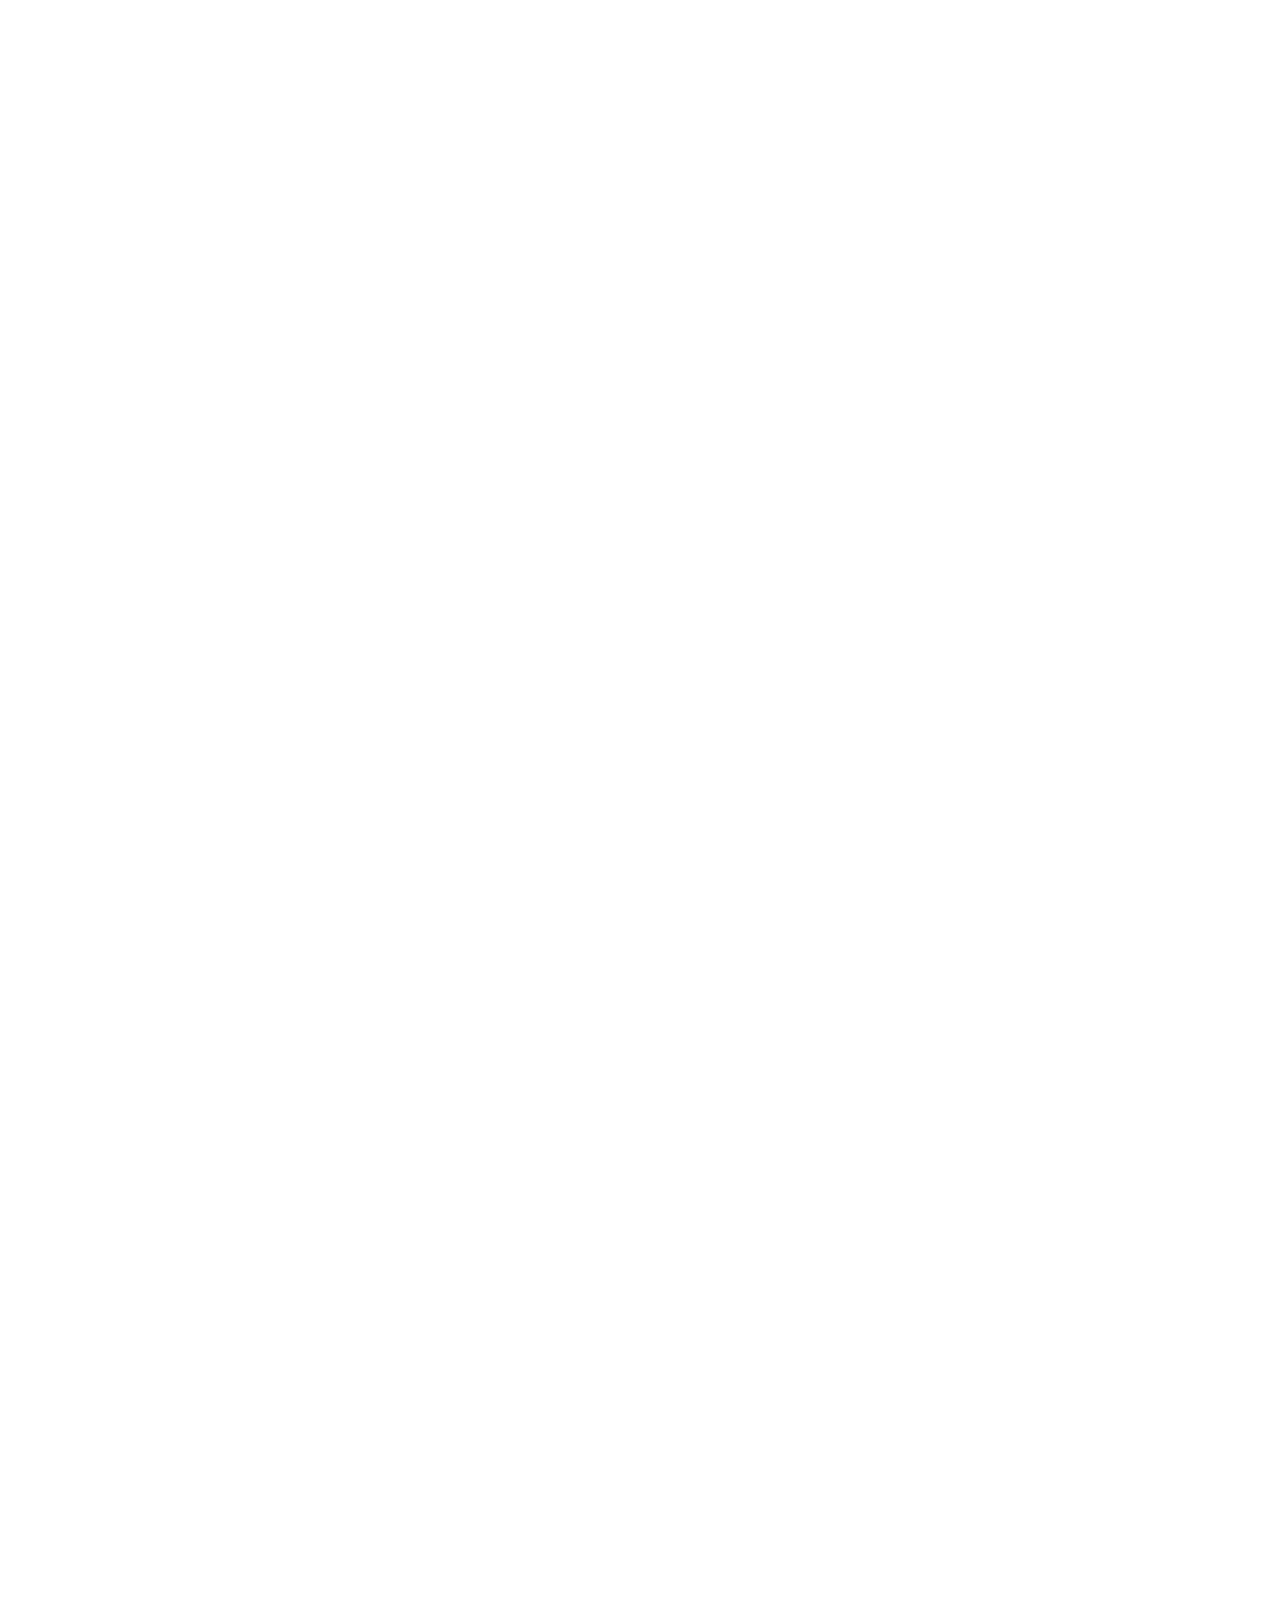
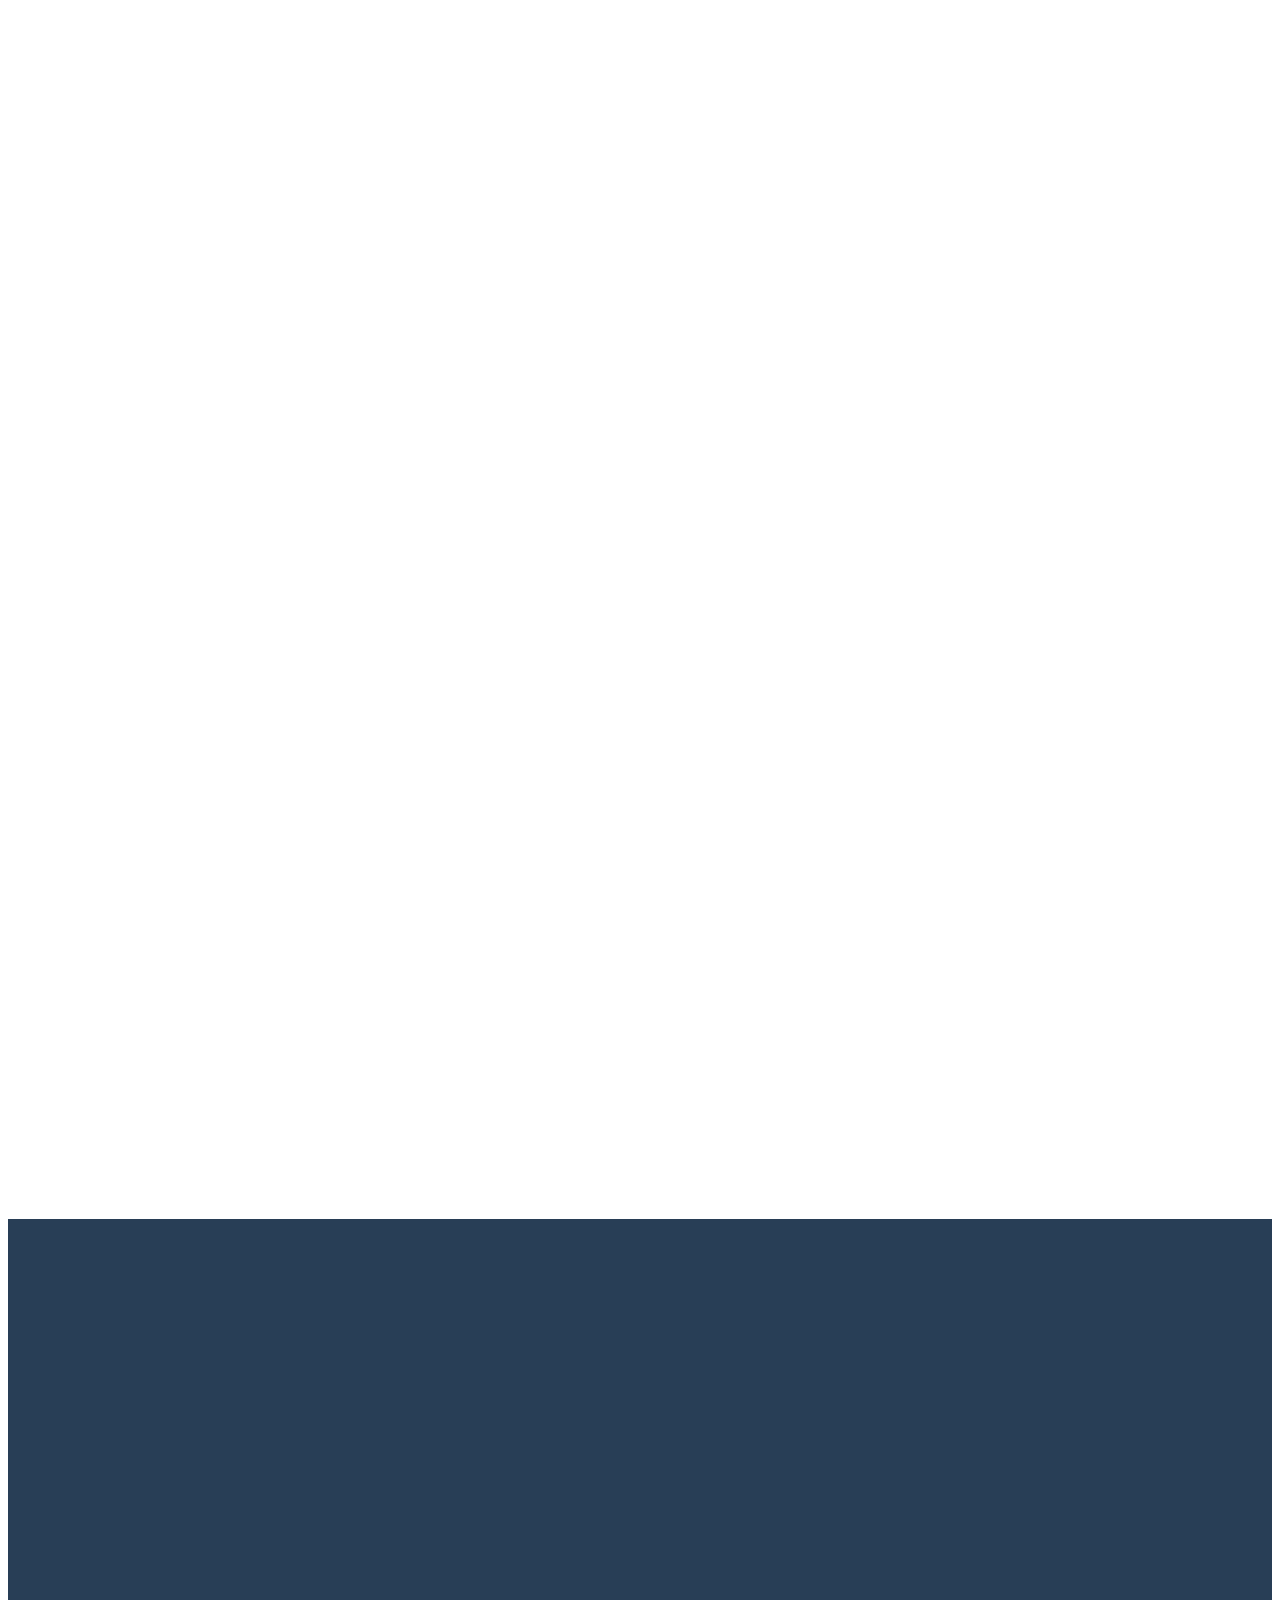
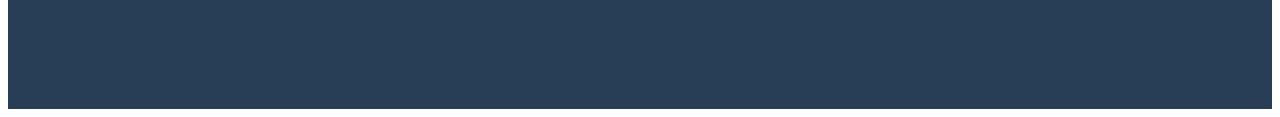
==== commit d93369c8: "Update index.html" ====
--- a/index.html
+++ b/index.html
@@ -111,8 +111,8 @@
     <!-- END header -->
     
     <section class="home-slider owl-carousel">
-      <div class="slider-item bg-img" style="background-image: url('img/opd_tdmh.jpg');">
-      <div class="slider-item bg-img-mob" style="background-image: url('img/opd_tdmh.jpg');">
+      <div class="slider-item bg-img" style="background-image: url('img/labcovidtest2.jpg');">
+      <div class="slider-item bg-img-mob" style="background-image: url('img/labcovidtest2.jpg');">
         <div class="container">
           <div class="row slider-text align-items-center">
             <div class="col-md-7 col-sm-12 element-animate right">
@@ -175,6 +175,59 @@
       
       
       
+      
+      
+   
+       <div class="slider-item" style="background-image: url('./img/opd2.jpg');">
+      <div class="slider-item bg-img-mob" style="background-image: url('img/opd2.jpg');">
+        <div class="container">
+          <div class="row slider-text align-items-center">
+            <div class="col-md-7 col-sm-12 element-animate">
+           
+            </div>
+          </div>
+        </div>
+      </div>  
+      </div>
+      
+      
+         
+        <div class="slider-item" style="background-image: url('./img/pharma1-2.jpg');">
+      <div class="slider-item bg-img-mob" style="background-image: url('img/pharma1-2.jpg');">
+        <div class="container">
+          <div class="row slider-text align-items-center">
+            <div class="col-md-7 col-sm-12 element-animate">
+           
+            </div>
+          </div>
+        </div>
+      </div>  
+      </div>
+      
+      <div class="slider-item" style="background-image: url('./img/pharma2-2.jpg');">
+      <div class="slider-item bg-img-mob" style="background-image: url('img/pharma2-2.jpg');">
+        <div class="container">
+          <div class="row slider-text align-items-center">
+            <div class="col-md-7 col-sm-12 element-animate">
+           
+            </div>
+          </div>
+        </div>
+      </div>  
+      </div>
+      
+       <div class="slider-item" style="background-image: url('./img/pharma3-3.jpg');">
+      <div class="slider-item bg-img-mob" style="background-image: url('img/pharma3-3.jpg');">
+        <div class="container">
+          <div class="row slider-text align-items-center">
+            <div class="col-md-7 col-sm-12 element-animate">
+           
+            </div>
+          </div>
+        </div>
+      </div>  
+      </div>
+      
        <div class="slider-item" style="background-image: url('./img/donate2.jpg');">
       <div class="slider-item bg-img-mob" style="background-image: url('img/donate2.jpg');">
         <div class="container">
@@ -186,70 +239,6 @@
         </div>
       </div>  
       </div>
-      
-      
-       <div class="slider-item" style="background-image: url('./img/opd2.jpg');">
-      <div class="slider-item bg-img-mob" style="background-image: url('img/opd2.jpg');">
-        <div class="container">
-          <div class="row slider-text align-items-center">
-            <div class="col-md-7 col-sm-12 element-animate">
-           
-            </div>
-          </div>
-        </div>
-      </div>  
-      </div>
-      
-      <div class="slider-item" style="background-image: url('./img/labcovidtest2.jpg');">
-      <div class="slider-item bg-img-mob" style="background-image: url('img/labcovidtest2.jpg');">
-        <div class="container">
-          <div class="row slider-text align-items-center">
-            <div class="col-md-7 col-sm-12 element-animate">
-           
-            </div>
-          </div>
-        </div>
-      </div>  
-      </div>
-      
-      
-        <div class="slider-item" style="background-image: url('./img/pharma1-2.jpg');">
-      <div class="slider-item bg-img-mob" style="background-image: url('img/pharma1-2.jpg');">
-        <div class="container">
-          <div class="row slider-text align-items-center">
-            <div class="col-md-7 col-sm-12 element-animate">
-           
-            </div>
-          </div>
-        </div>
-      </div>  
-      </div>
-      
-      <div class="slider-item" style="background-image: url('./img/pharma2-2.jpg');">
-      <div class="slider-item bg-img-mob" style="background-image: url('img/pharma2-2.jpg');">
-        <div class="container">
-          <div class="row slider-text align-items-center">
-            <div class="col-md-7 col-sm-12 element-animate">
-           
-            </div>
-          </div>
-        </div>
-      </div>  
-      </div>
-      
-       <div class="slider-item" style="background-image: url('./img/pharma3-3.jpg');">
-      <div class="slider-item bg-img-mob" style="background-image: url('img/pharma3-3.jpg');">
-        <div class="container">
-          <div class="row slider-text align-items-center">
-            <div class="col-md-7 col-sm-12 element-animate">
-           
-            </div>
-          </div>
-        </div>
-      </div>  
-      </div>
-      
-      
       
     
    
